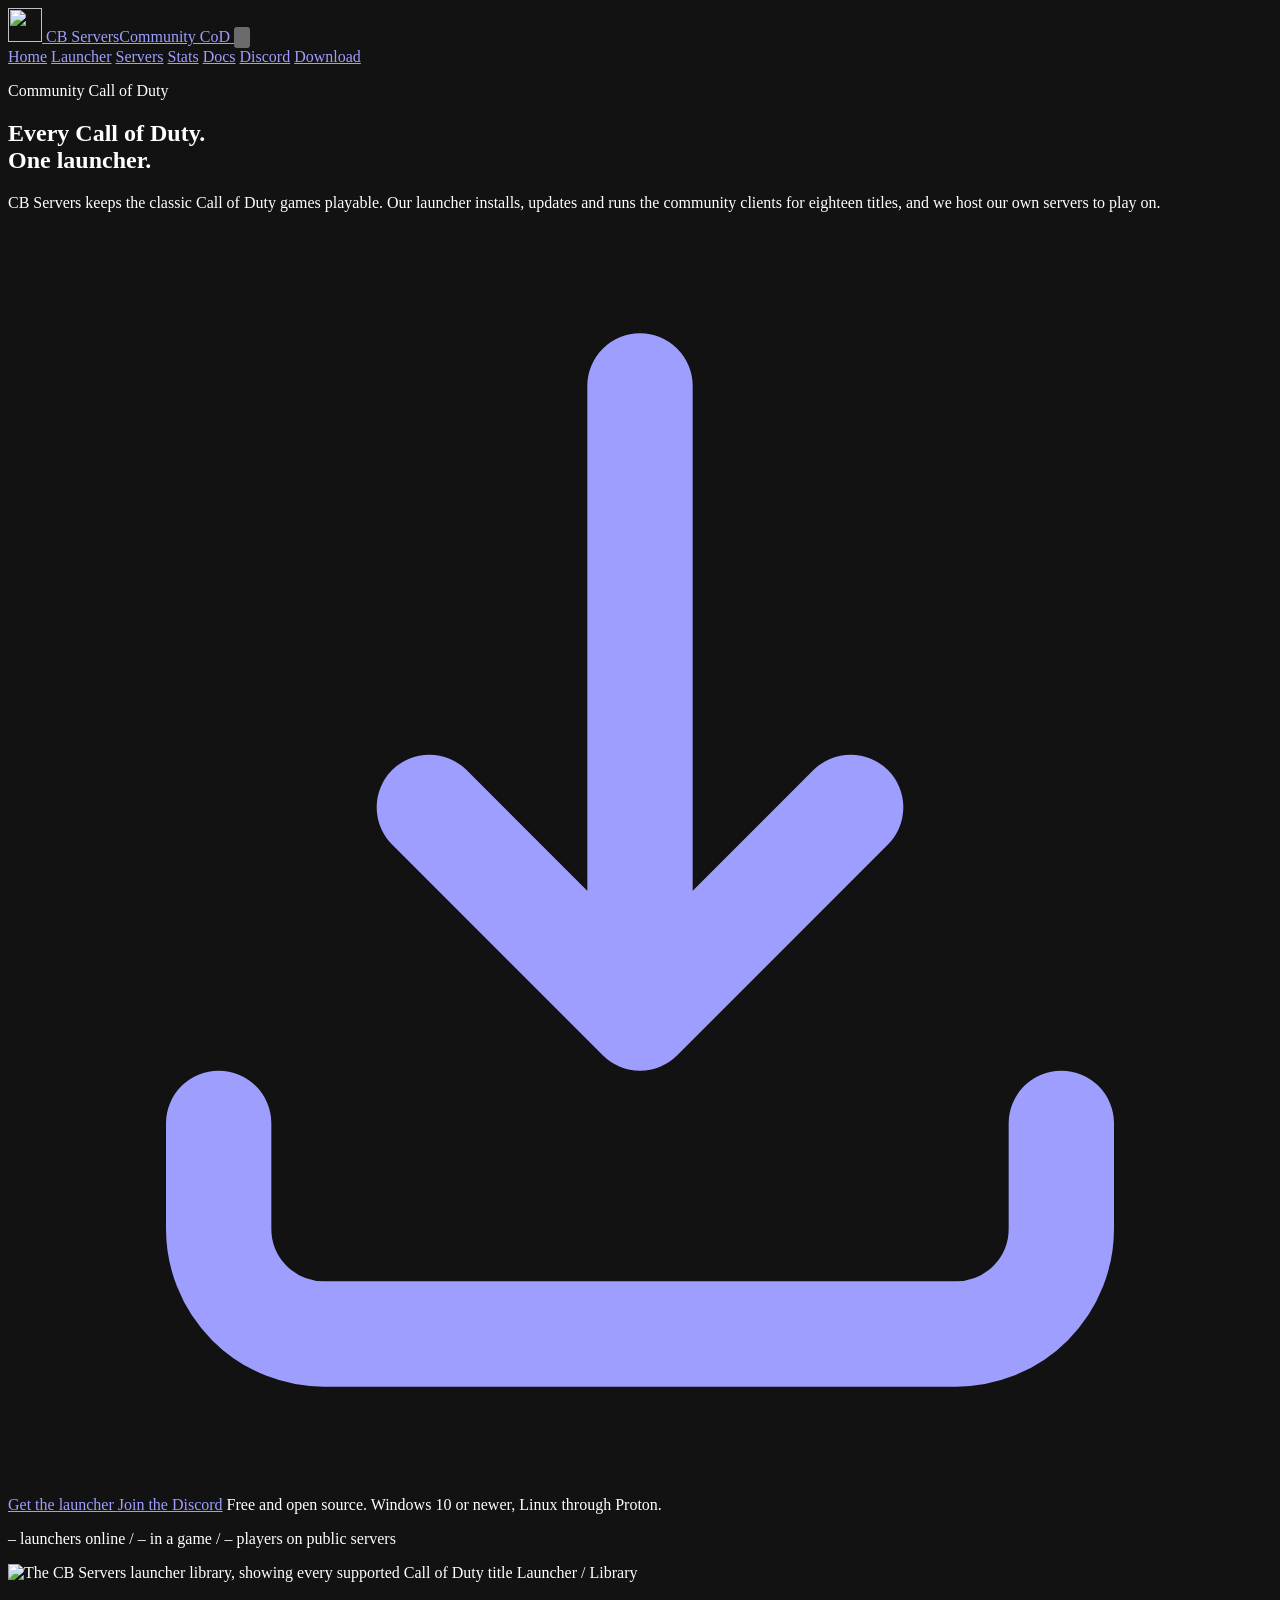
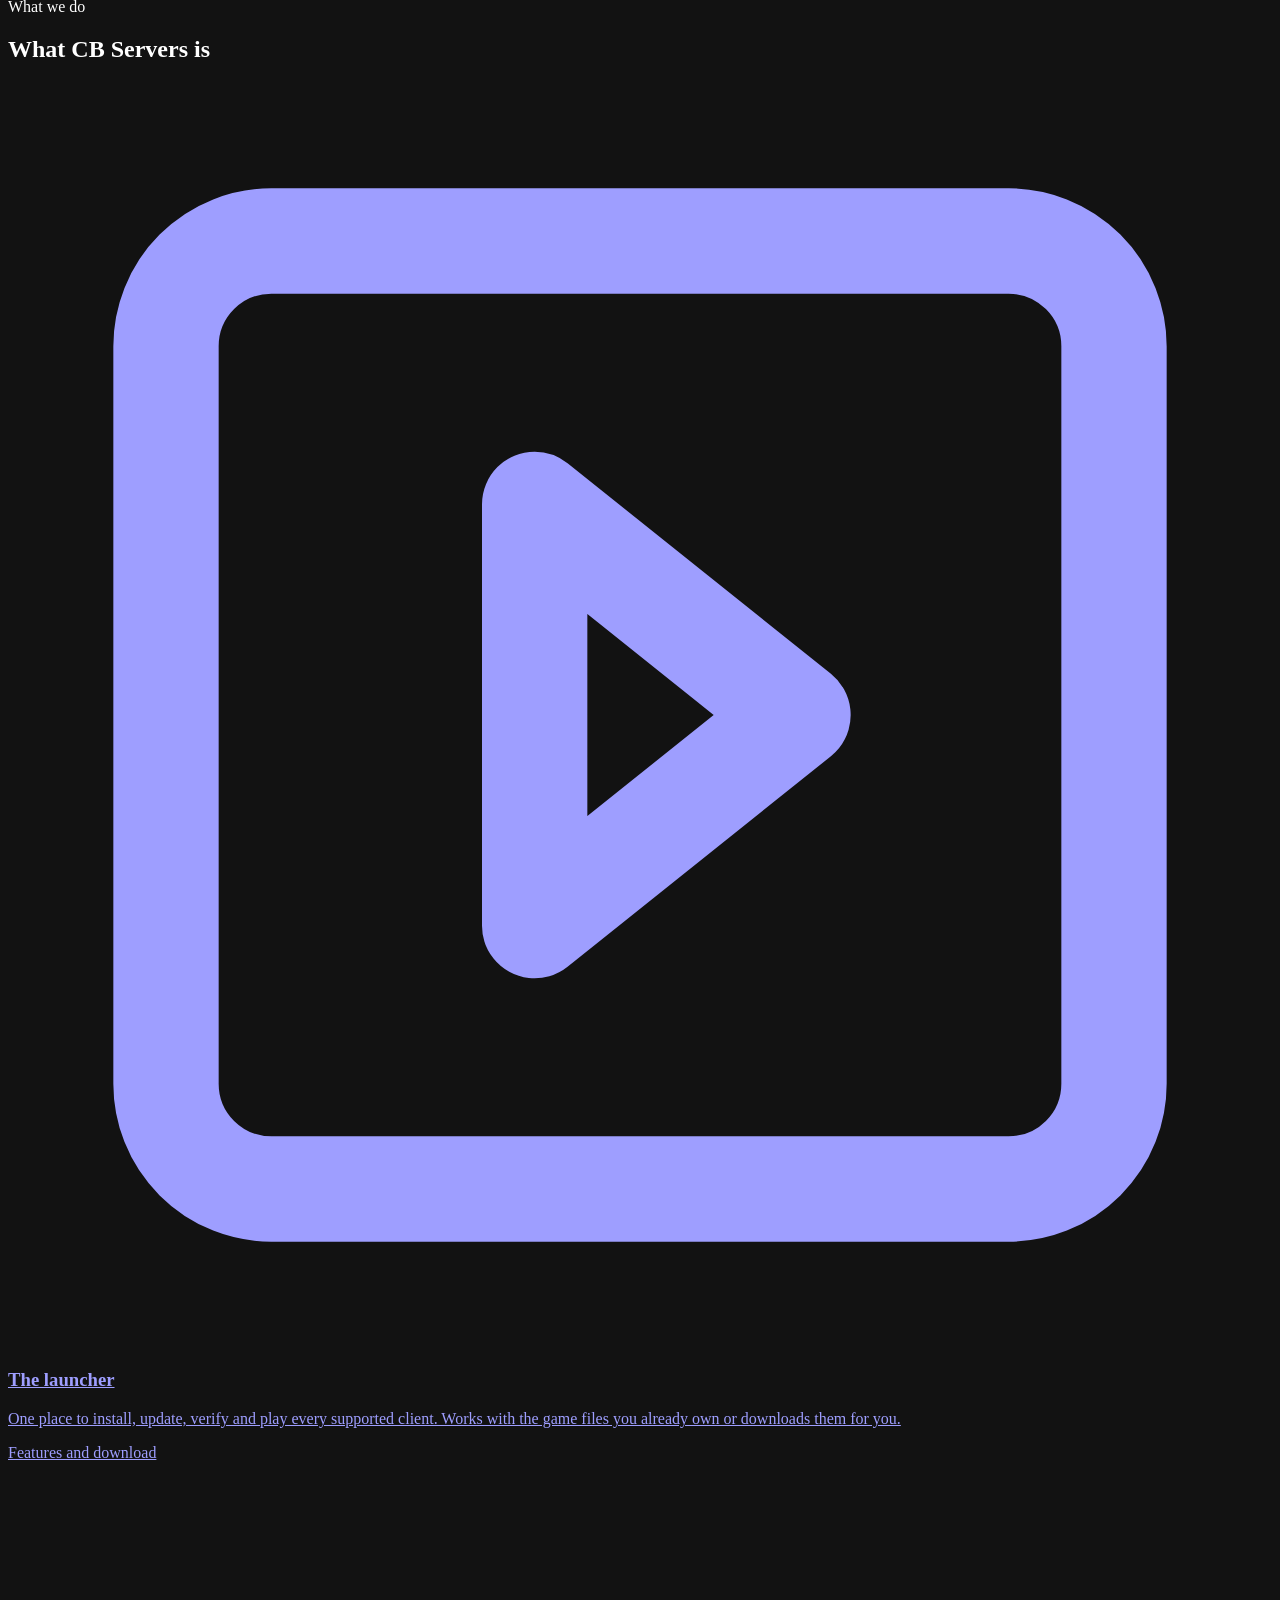
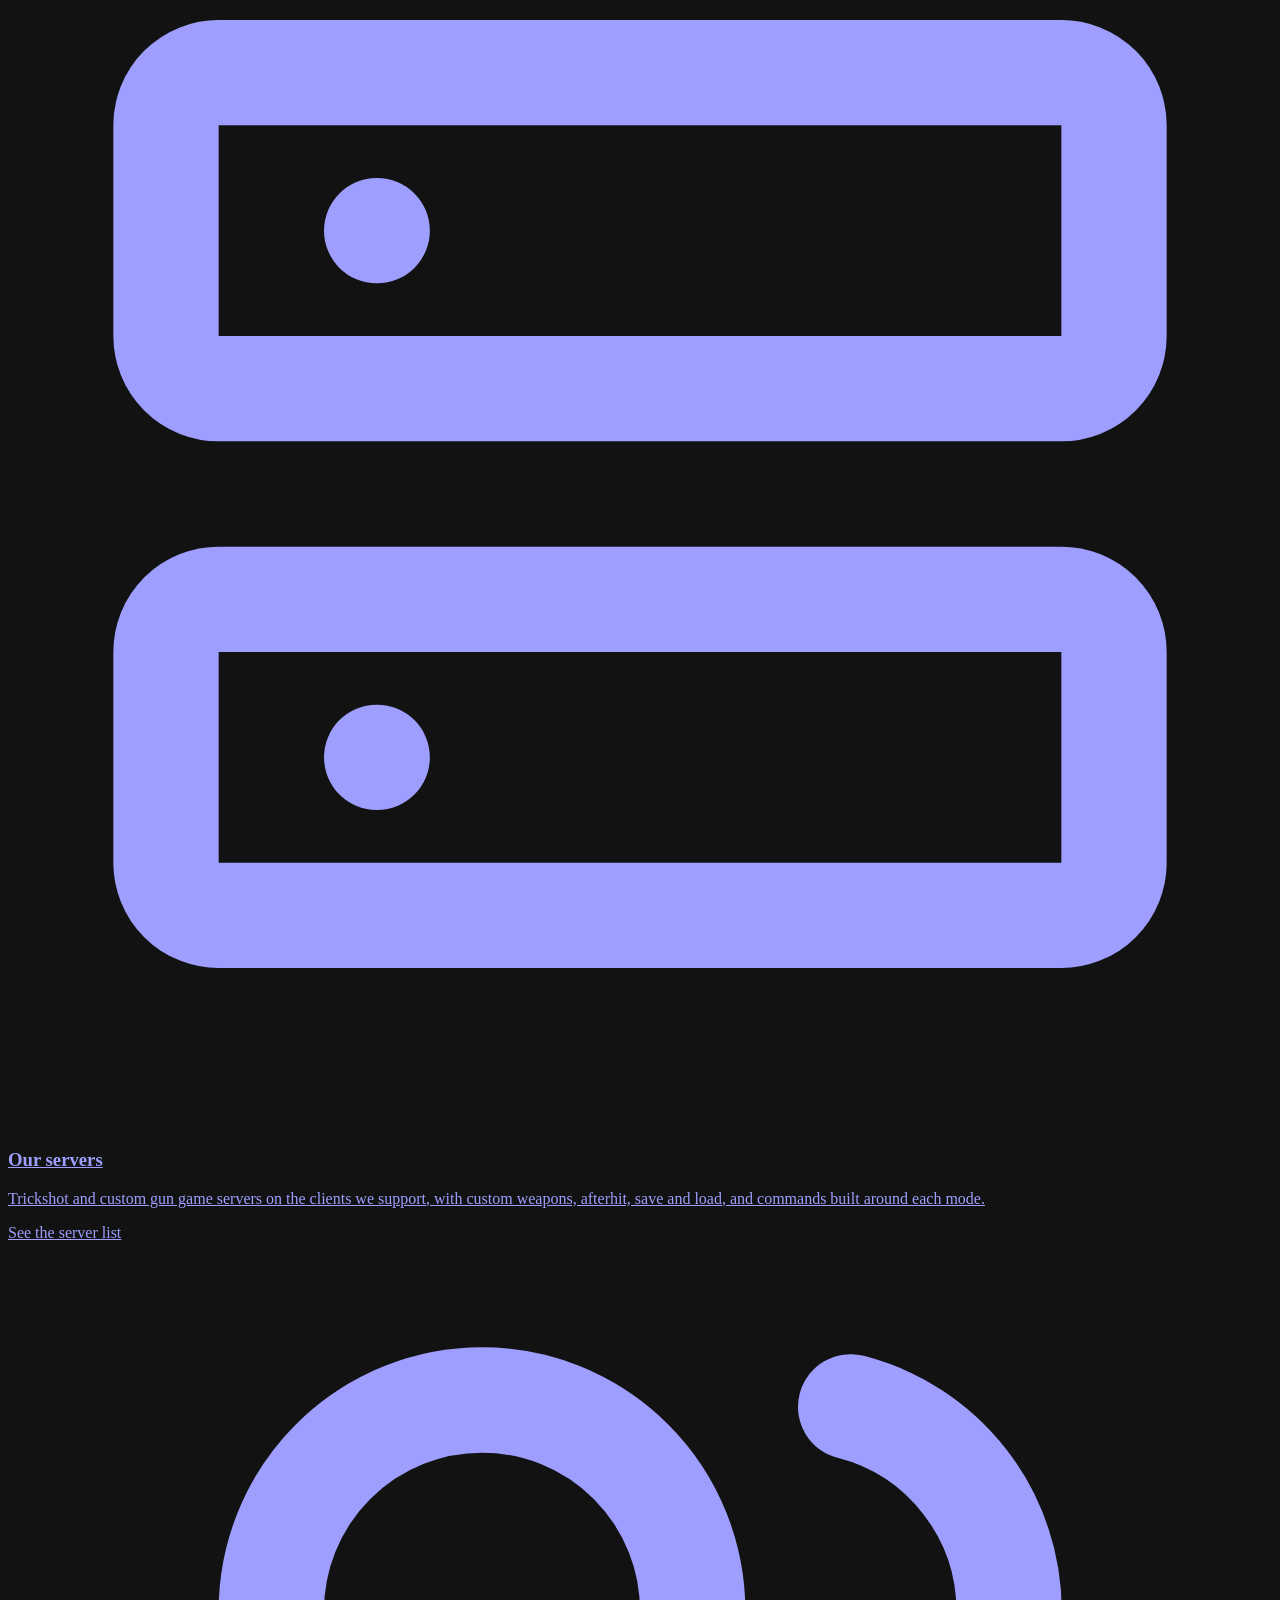
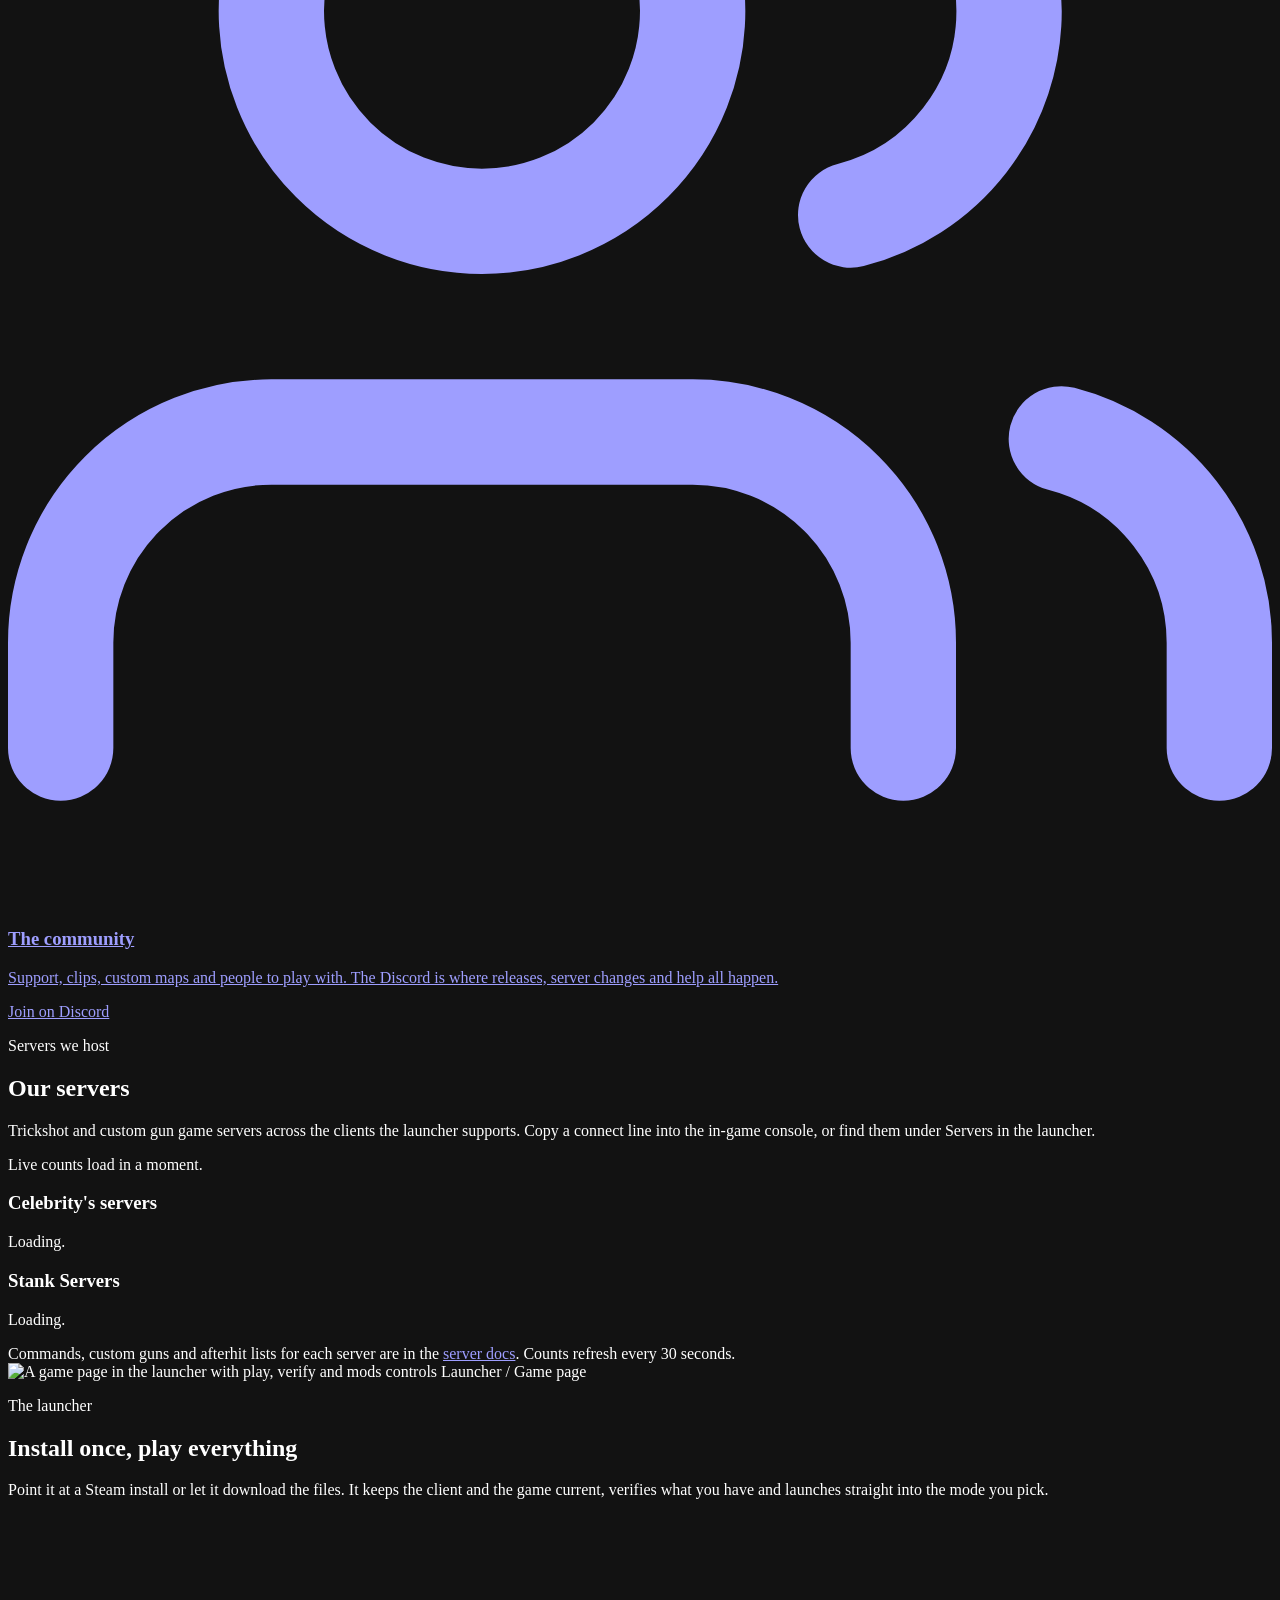
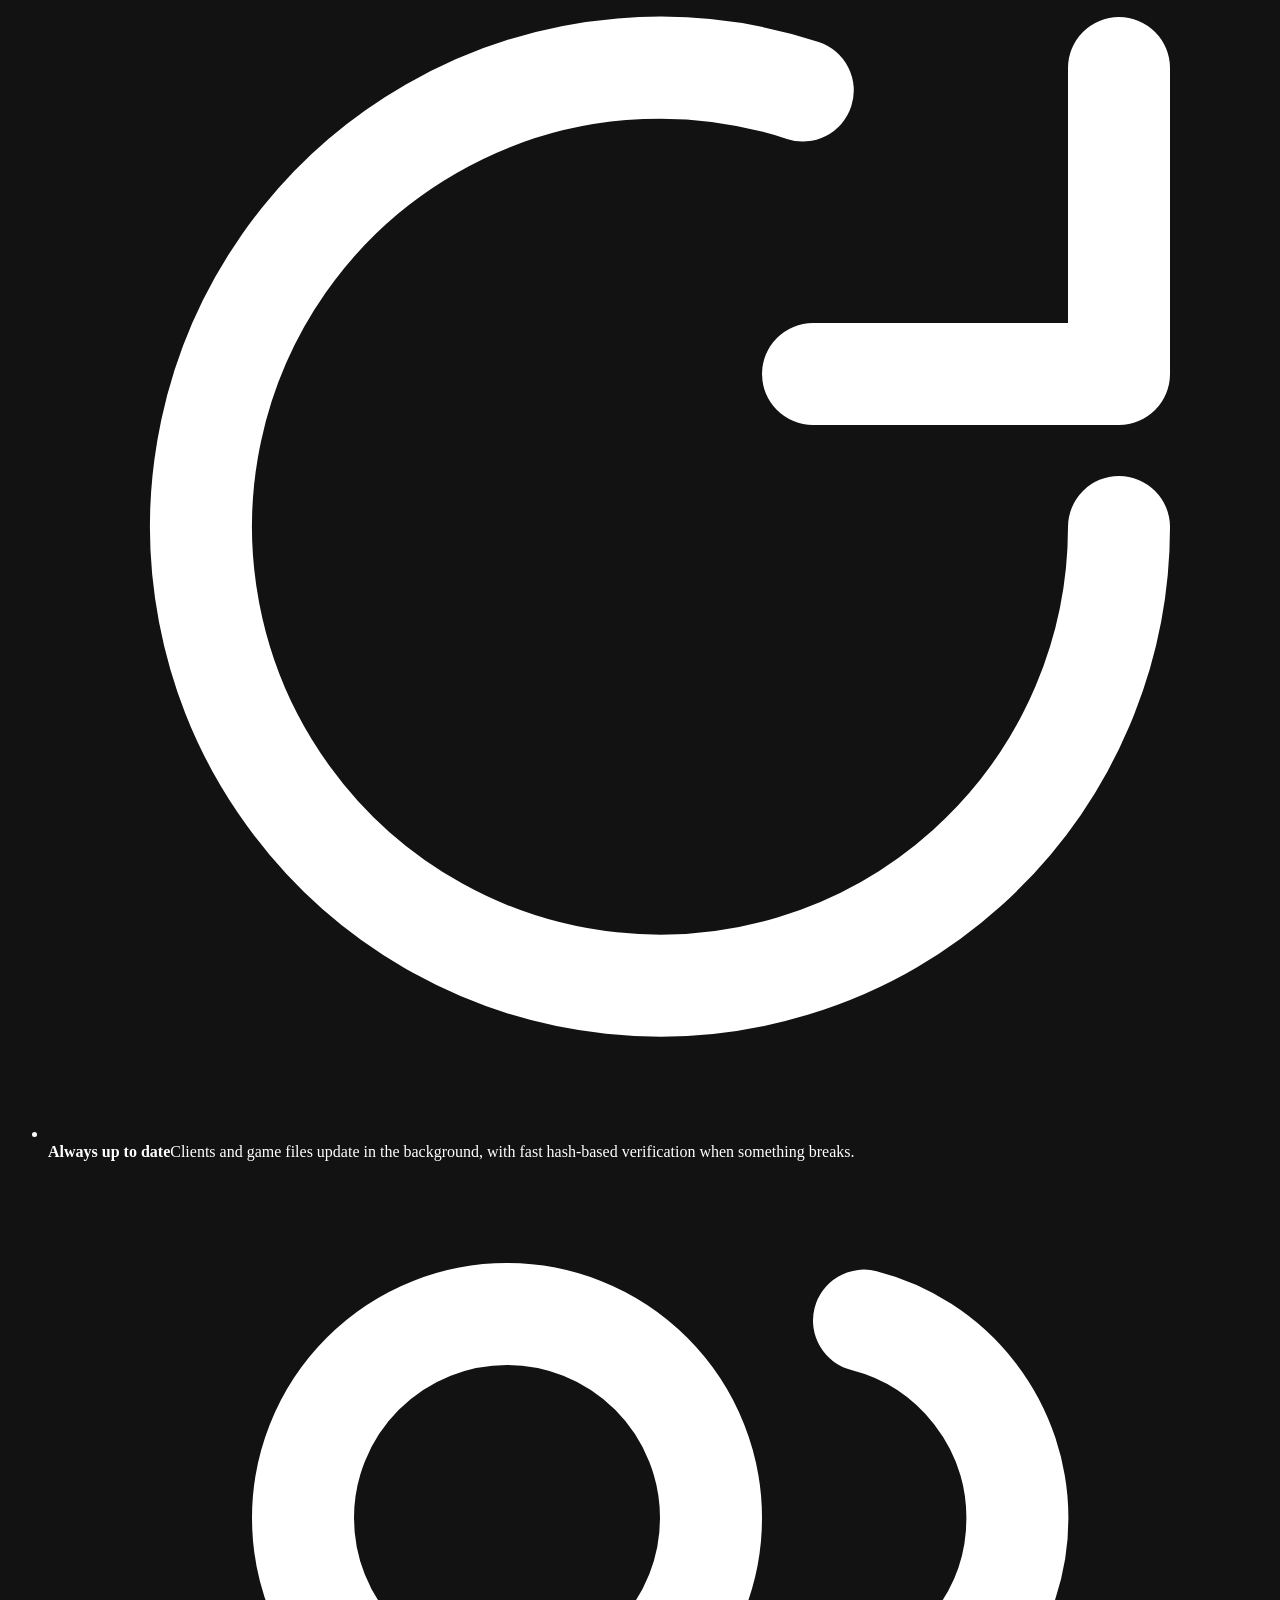
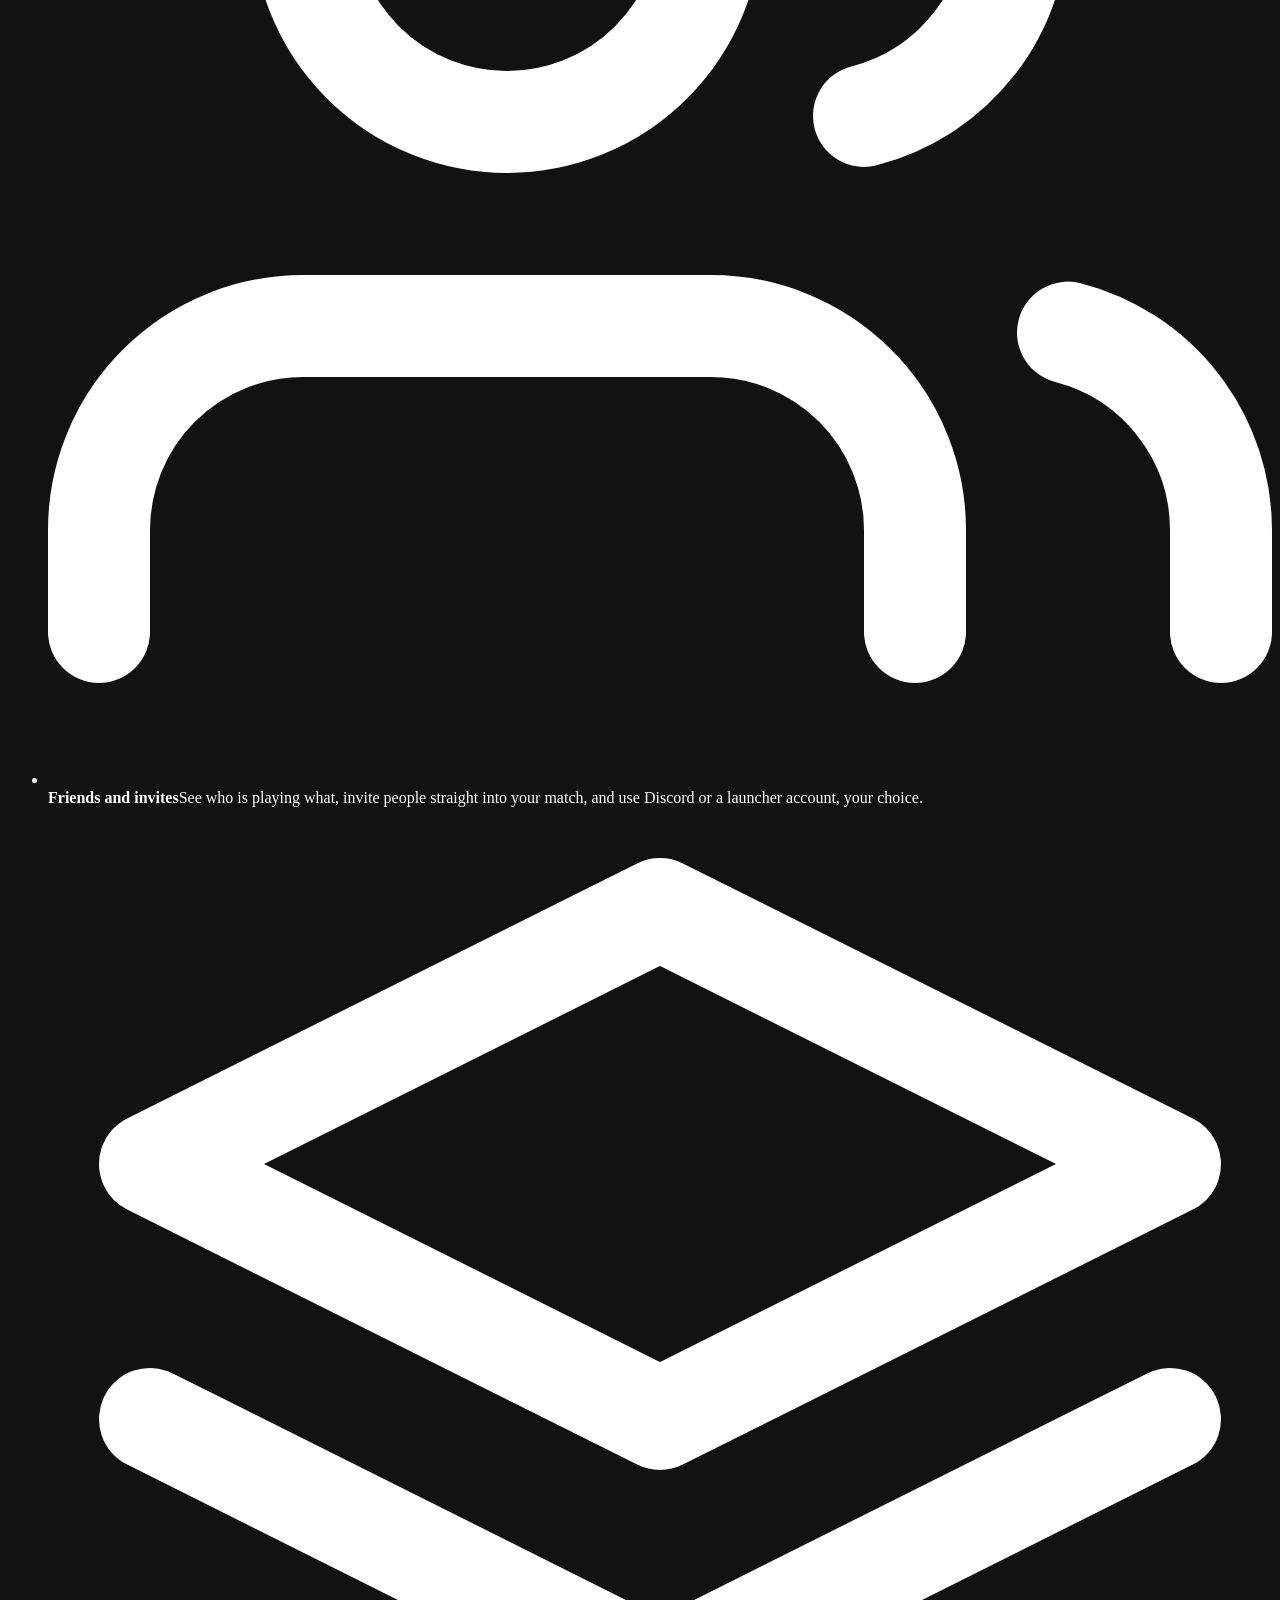
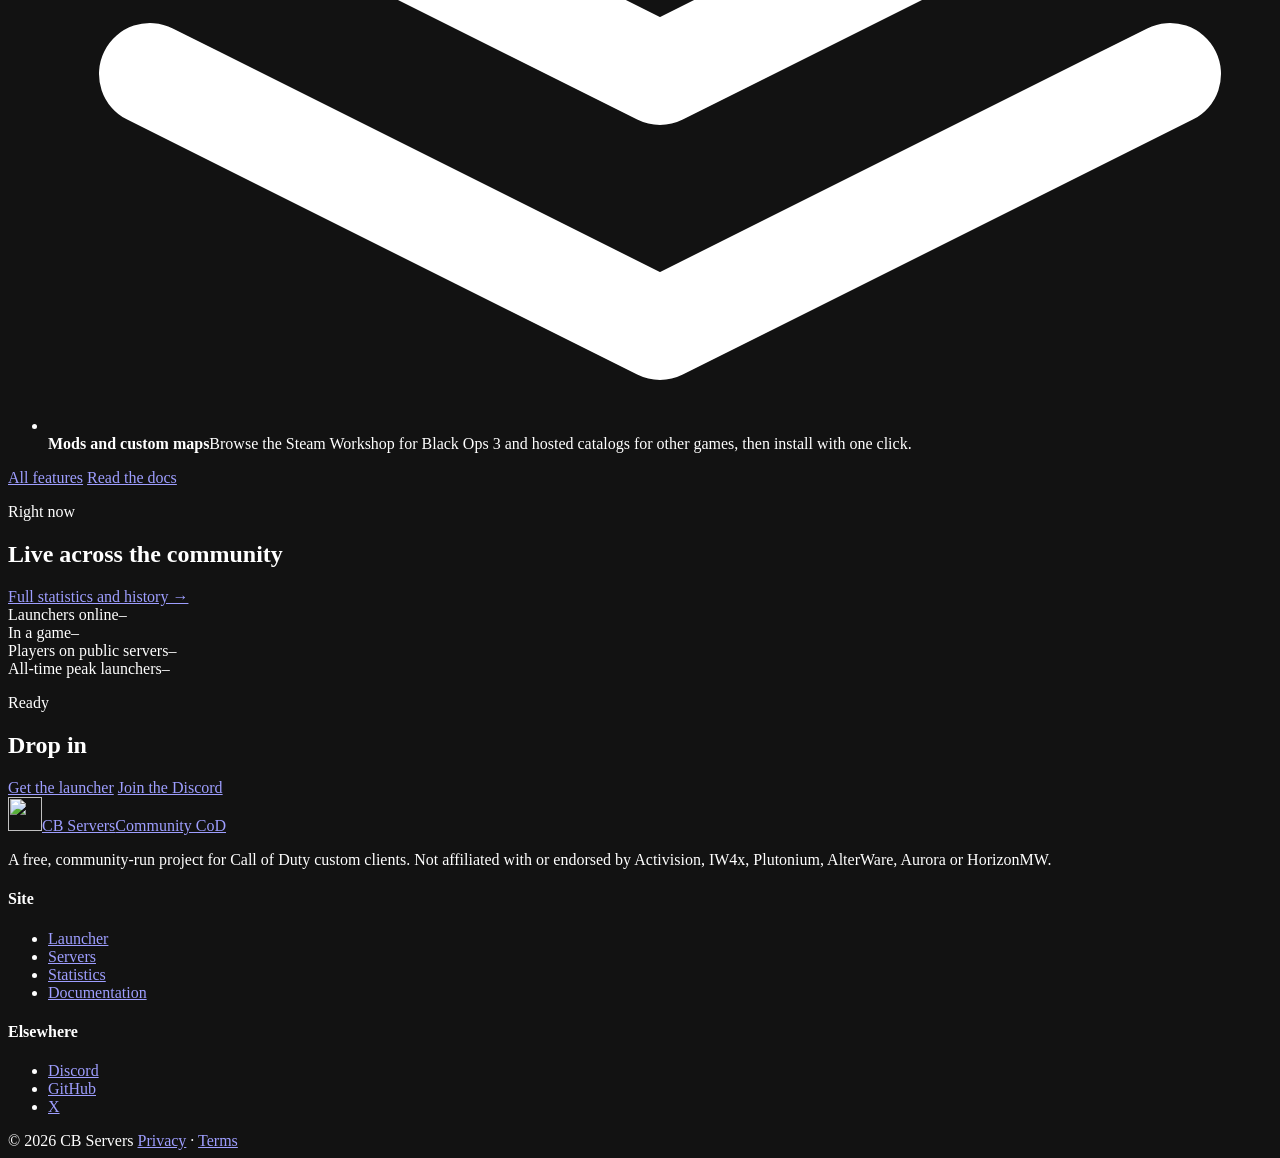
==== site/index.html @ bde8d058 "complete website overhaul" ====
<!doctype html>
<html lang="en">
<head>
<meta charset="utf-8">
<meta name="viewport" content="width=device-width, initial-scale=1">
<title>CB Servers</title>
<meta name="description" content="CB Servers is a community for Call of Duty custom clients: one launcher for every game from CoD 1 to Black Ops 4, plus trickshot servers we host ourselves.">
<meta name="color-scheme" content="dark">
<meta name="theme-color" content="#0a0c0a">
<meta property="og:title" content="CB Servers">
<meta property="og:description" content="Every Call of Duty, one launcher. Plus the trickshot servers we host.">
<meta property="og:image" content="https://cbservers.xyz/assets/img/og.png">
<meta property="og:url" content="https://cbservers.xyz/">
<meta name="twitter:card" content="summary_large_image">
<link rel="icon" href="/favicon.ico" sizes="any">
<link rel="icon" href="/favicon-32x32.png" type="image/png" sizes="32x32">
<link rel="apple-touch-icon" href="/apple-touch-icon.png">
<link rel="preload" href="/assets/fonts/rajdhani-700.woff2" as="font" type="font/woff2" crossorigin>
<link rel="preload" href="/assets/fonts/ibm-plex-mono-400.woff2" as="font" type="font/woff2" crossorigin>
<link rel="stylesheet" href="/assets/site.css">
</head>
<body class="tactical-grid">
<header class="top">
  <div class="wrap">
    <a class="brand" href="/">
      <img src="/assets/img/logo.png" alt="" width="34" height="34">
      <span><span class="brand-title">CB Servers</span><span class="brand-sub">Community CoD</span></span>
    </a>
    <button class="nav-toggle" aria-label="Menu" aria-expanded="false" aria-controls="nav">
      <svg viewBox="0 0 24 24" fill="none" stroke="currentColor" stroke-width="2"><path d="M4 7h16M4 12h16M4 17h16"/></svg>
    </button>
    <nav id="nav">
      <a href="/" aria-current="page">Home</a>
      <a href="/launcher/">Launcher</a>
      <a href="/#servers">Servers</a>
      <a href="/stats/">Stats</a>
      <a href="https://docs.cbservers.xyz/" rel="noopener">Docs</a>
      <a href="/discord" rel="noopener">Discord</a>
      <a class="btn primary small" href="/launcher/#download">Download</a>
    </nav>
  </div>
</header>

<main>
  <section class="hero">
    <div class="wrap">
      <div class="hero-copy">
        <p class="eyebrow">Community Call of Duty</p>
        <h1>Every Call of Duty.<br><span class="accent">One launcher.</span></h1>
        <p class="lead">CB Servers keeps the classic Call of Duty games playable. Our launcher installs, updates and runs the community clients for eighteen titles, and we host our own servers to play on.</p>
        <div class="hero-actions">
          <a class="btn primary" href="/launcher/#download">
            <svg viewBox="0 0 24 24" fill="none" stroke="currentColor" stroke-width="2" stroke-linecap="round" stroke-linejoin="round"><path d="M12 3v12m0 0 4-4m-4 4-4-4M4 17v2a2 2 0 0 0 2 2h12a2 2 0 0 0 2-2v-2"/></svg>
            Get the launcher
          </a>
          <a class="btn" href="/discord" rel="noopener">Join the Discord</a>
          <span class="btn-note">Free and open source. Windows 10 or newer, Linux through Proton.</span>
        </div>
        <p class="live-line" id="live-line" aria-live="polite">
          <span class="dot" aria-hidden="true"></span>
          <span><span class="num" id="live-online">–</span> launchers online</span>
          <span class="sep">/</span>
          <span><span class="num" id="live-ingame">–</span> in a game</span>
          <span class="sep">/</span>
          <span><span class="num" id="live-players">–</span> players on public servers</span>
        </p>
      </div>
      <div class="frame">
        <img src="/assets/img/screens/library.webp" alt="The CB Servers launcher library, showing every supported Call of Duty title" width="1280" height="800" fetchpriority="high">
        <span class="c3"></span><span class="c4"></span>
        <span class="tag">Launcher / Library</span>
      </div>
    </div>
  </section>

  <section id="about">
    <div class="wrap">
      <div class="section-head">
        <div>
          <p class="eyebrow">What we do</p>
          <h2>What CB Servers is</h2>
        </div>
      </div>
      <div class="grid cols-3">
        <a class="card chamfer" href="/launcher/">
          <span class="icon"><svg viewBox="0 0 24 24" fill="none" stroke="currentColor" stroke-width="2" stroke-linecap="round" stroke-linejoin="round"><path d="M5 3h14a2 2 0 0 1 2 2v14a2 2 0 0 1-2 2H5a2 2 0 0 1-2-2V5a2 2 0 0 1 2-2z"/><path d="m10 8 5 4-5 4z"/></svg></span>
          <h3>The launcher</h3>
          <p>One place to install, update, verify and play every supported client. Works with the game files you already own or downloads them for you.</p>
          <span class="more">Features and download</span>
        </a>
        <a class="card chamfer" href="#servers">
          <span class="icon"><svg viewBox="0 0 24 24" fill="none" stroke="currentColor" stroke-width="2" stroke-linecap="round" stroke-linejoin="round"><rect x="3" y="4" width="18" height="6" rx="1"/><rect x="3" y="14" width="18" height="6" rx="1"/><path d="M7 7h.01M7 17h.01"/></svg></span>
          <h3>Our servers</h3>
          <p>Trickshot and custom gun game servers on the clients we support, with custom weapons, afterhit, save and load, and commands built around each mode.</p>
          <span class="more">See the server list</span>
        </a>
        <a class="card chamfer" href="/discord" rel="noopener">
          <span class="icon"><svg viewBox="0 0 24 24" fill="none" stroke="currentColor" stroke-width="2" stroke-linecap="round" stroke-linejoin="round"><path d="M17 21v-2a4 4 0 0 0-4-4H5a4 4 0 0 0-4 4v2"/><circle cx="9" cy="7" r="4"/><path d="M23 21v-2a4 4 0 0 0-3-3.87M16 3.13a4 4 0 0 1 0 7.75"/></svg></span>
          <h3>The community</h3>
          <p>Support, clips, custom maps and people to play with. The Discord is where releases, server changes and help all happen.</p>
          <span class="more">Join on Discord</span>
        </a>
      </div>
    </div>
  </section>

  <section id="servers">
    <div class="wrap">
      <div class="section-head">
        <div>
          <p class="eyebrow">Servers we host</p>
          <h2>Our servers</h2>
          <p>Trickshot and custom gun game servers across the clients the launcher supports. Copy a connect line into the in-game console, or find them under Servers in the launcher.</p>
        </div>
        <span class="aside" id="servers-updated">Live counts load in a moment.</span>
      </div>
      <div class="server-groups">
        <div class="server-group" data-source="https://servers.brad.stream/api/status" data-features="Save/Load &amp; OOM">
          <h3 class="server-group-title">Celebrity's servers</h3>
          <div class="servers" data-list><p class="servers-empty">Loading.</p></div>
        </div>
        <div class="server-group" data-source="https://stank.brad.stream/api/status" data-host="us.cbservers.xyz" data-features="Random weapons &amp; events">
          <h3 class="server-group-title">Stank Servers</h3>
          <div class="servers" data-list><p class="servers-empty">Loading.</p></div>
        </div>
      </div>
      <div class="servers-foot">
        <span>Commands, custom guns and afterhit lists for each server are in the <a href="https://docs.cbservers.xyz/servers" rel="noopener">server docs</a>.</span>
        <span>Counts refresh every 30 seconds.</span>
      </div>
    </div>
  </section>

  <section id="launcher">
    <div class="wrap split">
      <div class="frame">
        <img src="/assets/img/screens/game.webp" alt="A game page in the launcher with play, verify and mods controls" width="1280" height="800" loading="lazy">
        <span class="c3"></span><span class="c4"></span>
        <span class="tag">Launcher / Game page</span>
      </div>
      <div>
        <p class="eyebrow">The launcher</p>
        <h2>Install once, play everything</h2>
        <p class="lead">Point it at a Steam install or let it download the files. It keeps the client and the game current, verifies what you have and launches straight into the mode you pick.</p>
        <ul class="feature-list">
          <li><span class="icon"><svg viewBox="0 0 24 24" fill="none" stroke="currentColor" stroke-width="2" stroke-linecap="round" stroke-linejoin="round"><path d="M21 12a9 9 0 1 1-6.2-8.56"/><path d="M21 3v6h-6"/></svg></span><div><strong>Always up to date</strong><span>Clients and game files update in the background, with fast hash-based verification when something breaks.</span></div></li>
          <li><span class="icon"><svg viewBox="0 0 24 24" fill="none" stroke="currentColor" stroke-width="2" stroke-linecap="round" stroke-linejoin="round"><path d="M17 21v-2a4 4 0 0 0-4-4H5a4 4 0 0 0-4 4v2"/><circle cx="9" cy="7" r="4"/><path d="M23 21v-2a4 4 0 0 0-3-3.87M16 3.13a4 4 0 0 1 0 7.75"/></svg></span><div><strong>Friends and invites</strong><span>See who is playing what, invite people straight into your match, and use Discord or a launcher account, your choice.</span></div></li>
          <li><span class="icon"><svg viewBox="0 0 24 24" fill="none" stroke="currentColor" stroke-width="2" stroke-linecap="round" stroke-linejoin="round"><path d="M12 2 2 7l10 5 10-5-10-5z"/><path d="m2 17 10 5 10-5M2 12l10 5 10-5"/></svg></span><div><strong>Mods and custom maps</strong><span>Browse the Steam Workshop for Black Ops 3 and hosted catalogs for other games, then install with one click.</span></div></li>
        </ul>
        <div class="hero-actions">
          <a class="btn primary" href="/launcher/">All features</a>
          <a class="btn" href="https://docs.cbservers.xyz/launcher" rel="noopener">Read the docs</a>
        </div>
      </div>
    </div>
  </section>

  <section id="numbers">
    <div class="wrap">
      <div class="section-head">
        <div>
          <p class="eyebrow">Right now</p>
          <h2>Live across the community</h2>
        </div>
        <a class="aside" href="/stats/">Full statistics and history &rarr;</a>
      </div>
      <div class="stat-strip">
        <div class="stat"><span class="label">Launchers online</span><span class="value accent" id="s-online">–</span><span class="note" id="s-online-note"></span></div>
        <div class="stat"><span class="label">In a game</span><span class="value" id="s-ingame">–</span><span class="note" id="s-ingame-note"></span></div>
        <div class="stat"><span class="label">Players on public servers</span><span class="value" id="s-players">–</span><span class="note" id="s-players-note"></span></div>
        <div class="stat"><span class="label">All-time peak launchers</span><span class="value" id="s-peak">–</span><span class="note" id="s-peak-note"></span></div>
      </div>
    </div>
  </section>

  <section class="cta-band">
    <div class="wrap">
      <p class="eyebrow">Ready</p>
      <h2>Drop in</h2>
      <div class="hero-actions">
        <a class="btn primary" href="/launcher/#download">Get the launcher</a>
        <a class="btn" href="/discord" rel="noopener">Join the Discord</a>
      </div>
    </div>
  </section>
</main>

<footer>
  <div class="wrap">
    <div>
      <a class="brand" href="/"><img src="/assets/img/logo.png" alt="" width="34" height="34"><span><span class="brand-title">CB Servers</span><span class="brand-sub">Community CoD</span></span></a>
      <p>A free, community-run project for Call of Duty custom clients. Not affiliated with or endorsed by Activision, IW4x, Plutonium, AlterWare, Aurora or HorizonMW.</p>
    </div>
    <div>
      <h4>Site</h4>
      <ul>
        <li><a href="/launcher/">Launcher</a></li>
        <li><a href="/#servers">Servers</a></li>
        <li><a href="/stats/">Statistics</a></li>
        <li><a href="https://docs.cbservers.xyz/" rel="noopener">Documentation</a></li>
      </ul>
    </div>
    <div>
      <h4>Elsewhere</h4>
      <ul>
        <li><a href="/discord" rel="noopener">Discord</a></li>
        <li><a href="https://github.com/CBServers" rel="noopener">GitHub</a></li>
        <li><a href="/x" rel="noopener">X</a></li>
      </ul>
    </div>
  </div>
  <div class="wrap foot-bottom">
    <span>&copy; <span id="year">2026</span> CB Servers</span>
    <span><a href="/privacy/">Privacy</a> &middot; <a href="/terms/">Terms</a></span>
  </div>
</footer>

<script src="/assets/site.js" defer></script>
</body>
</html>
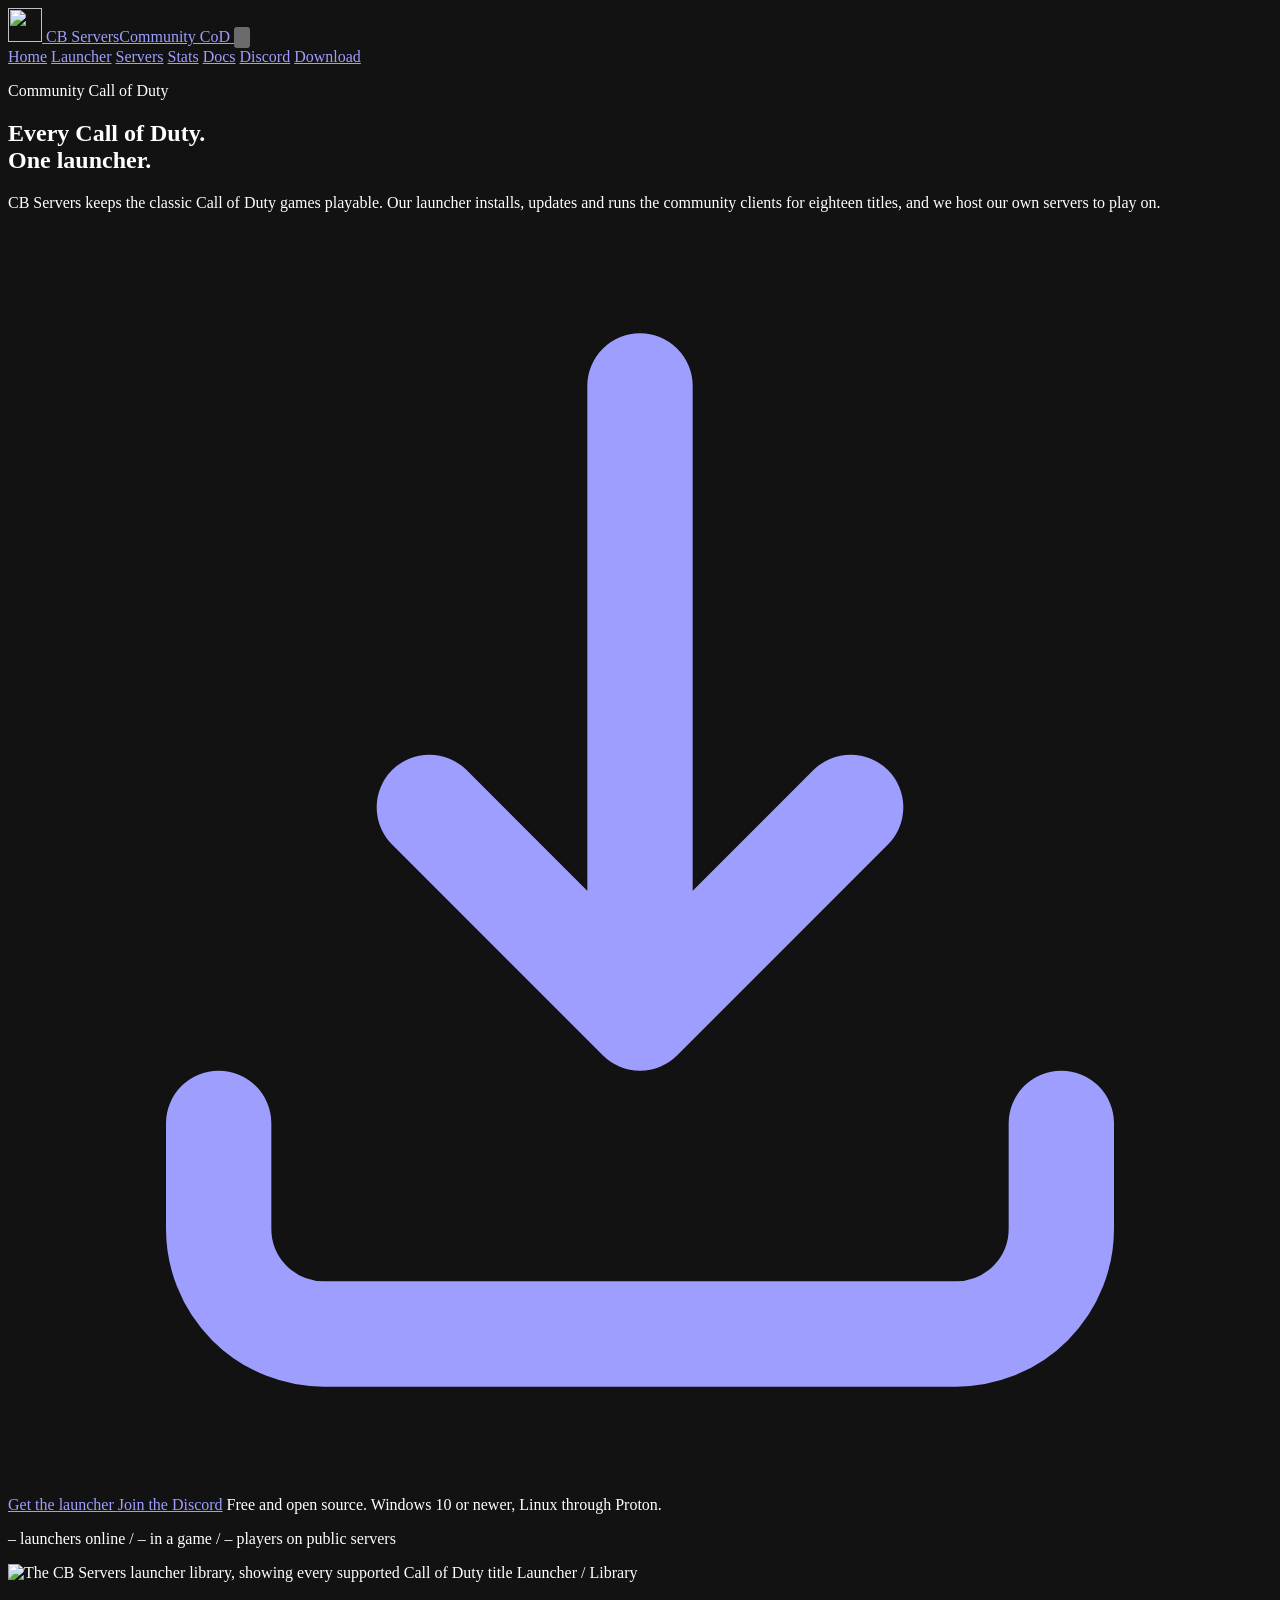
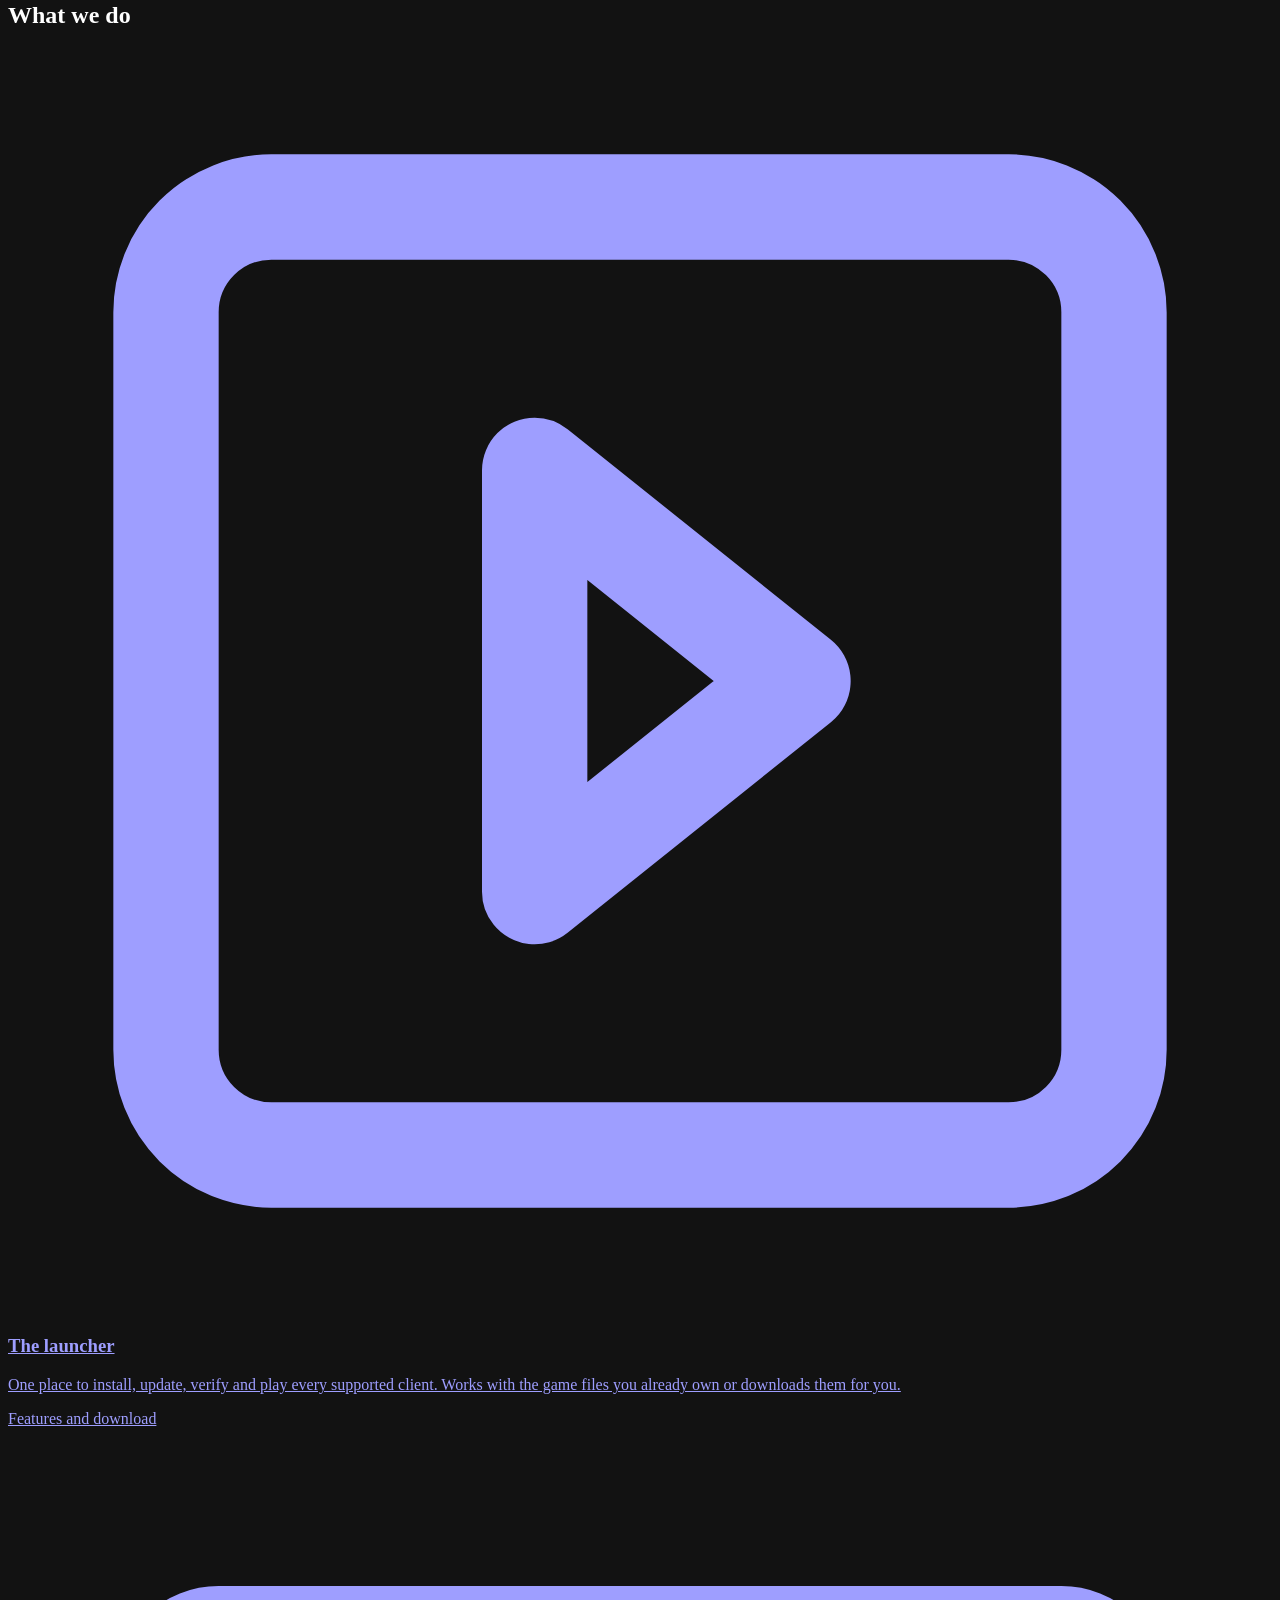
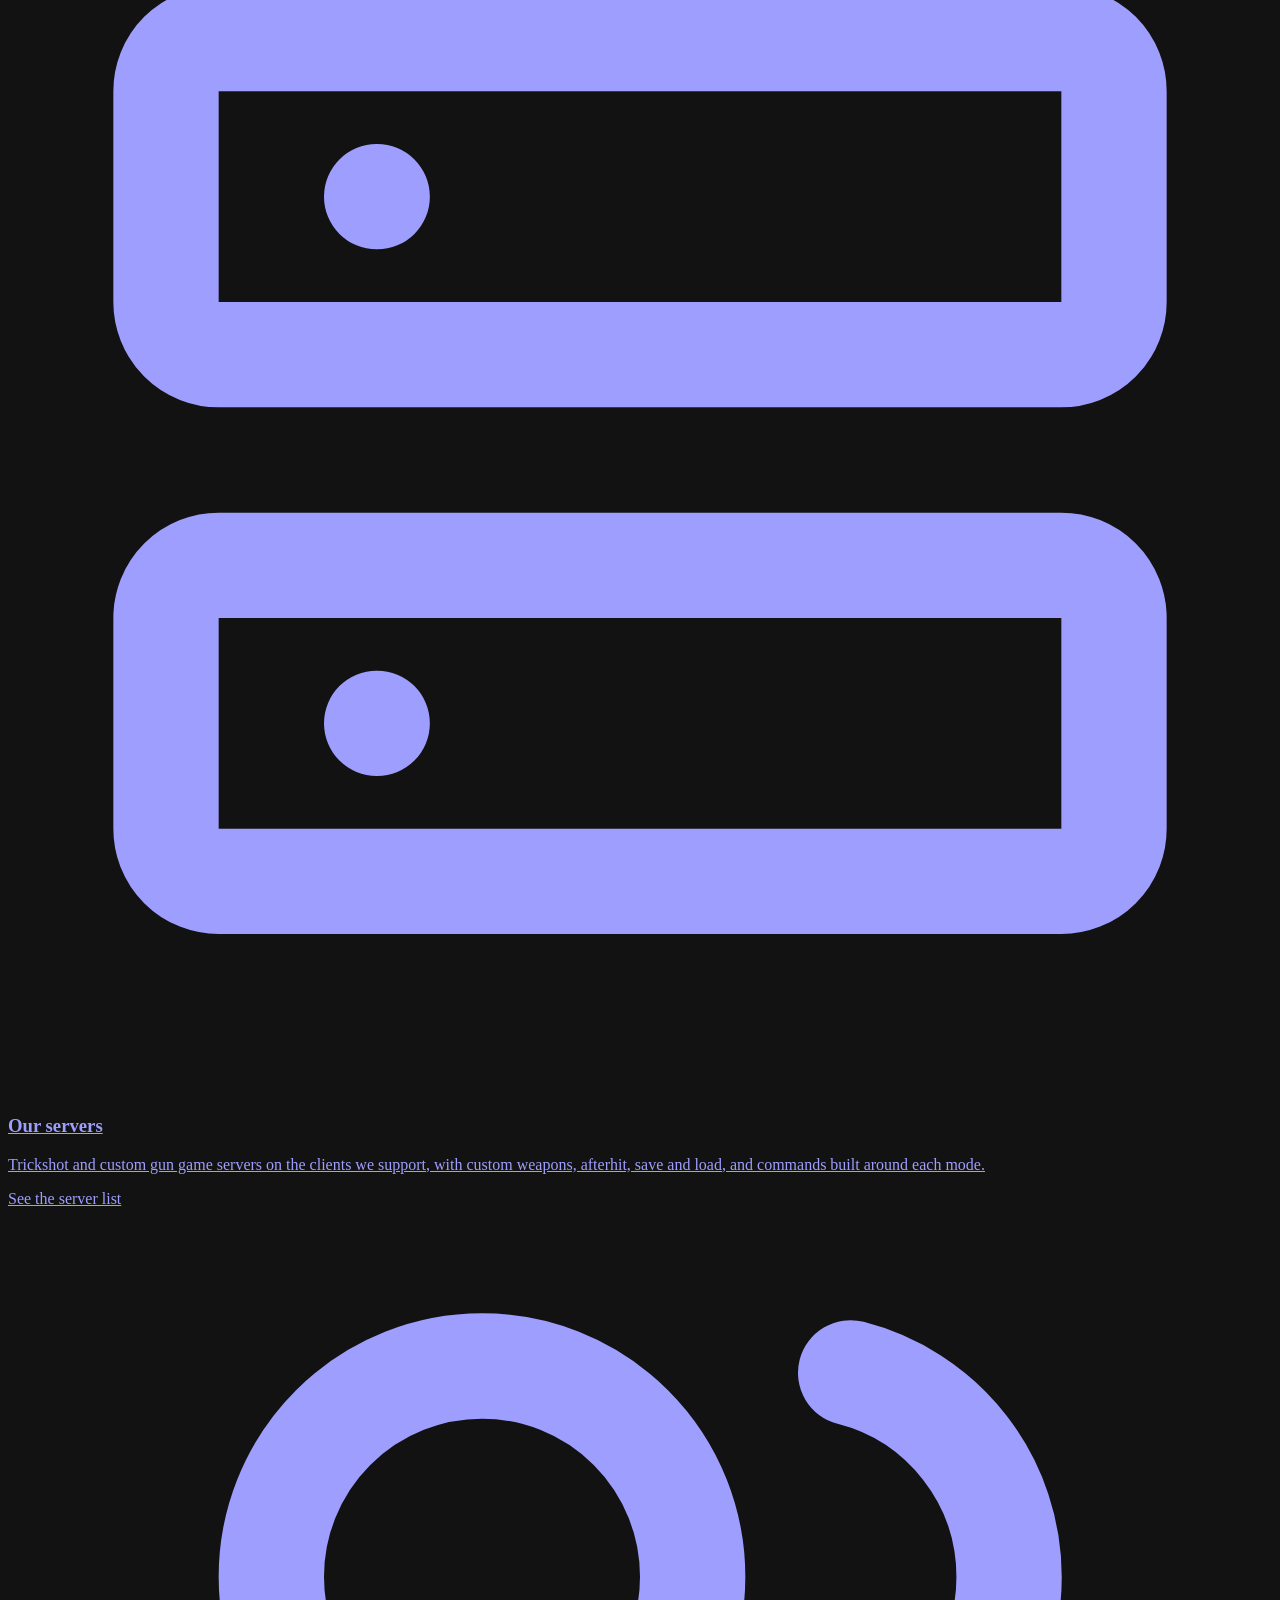
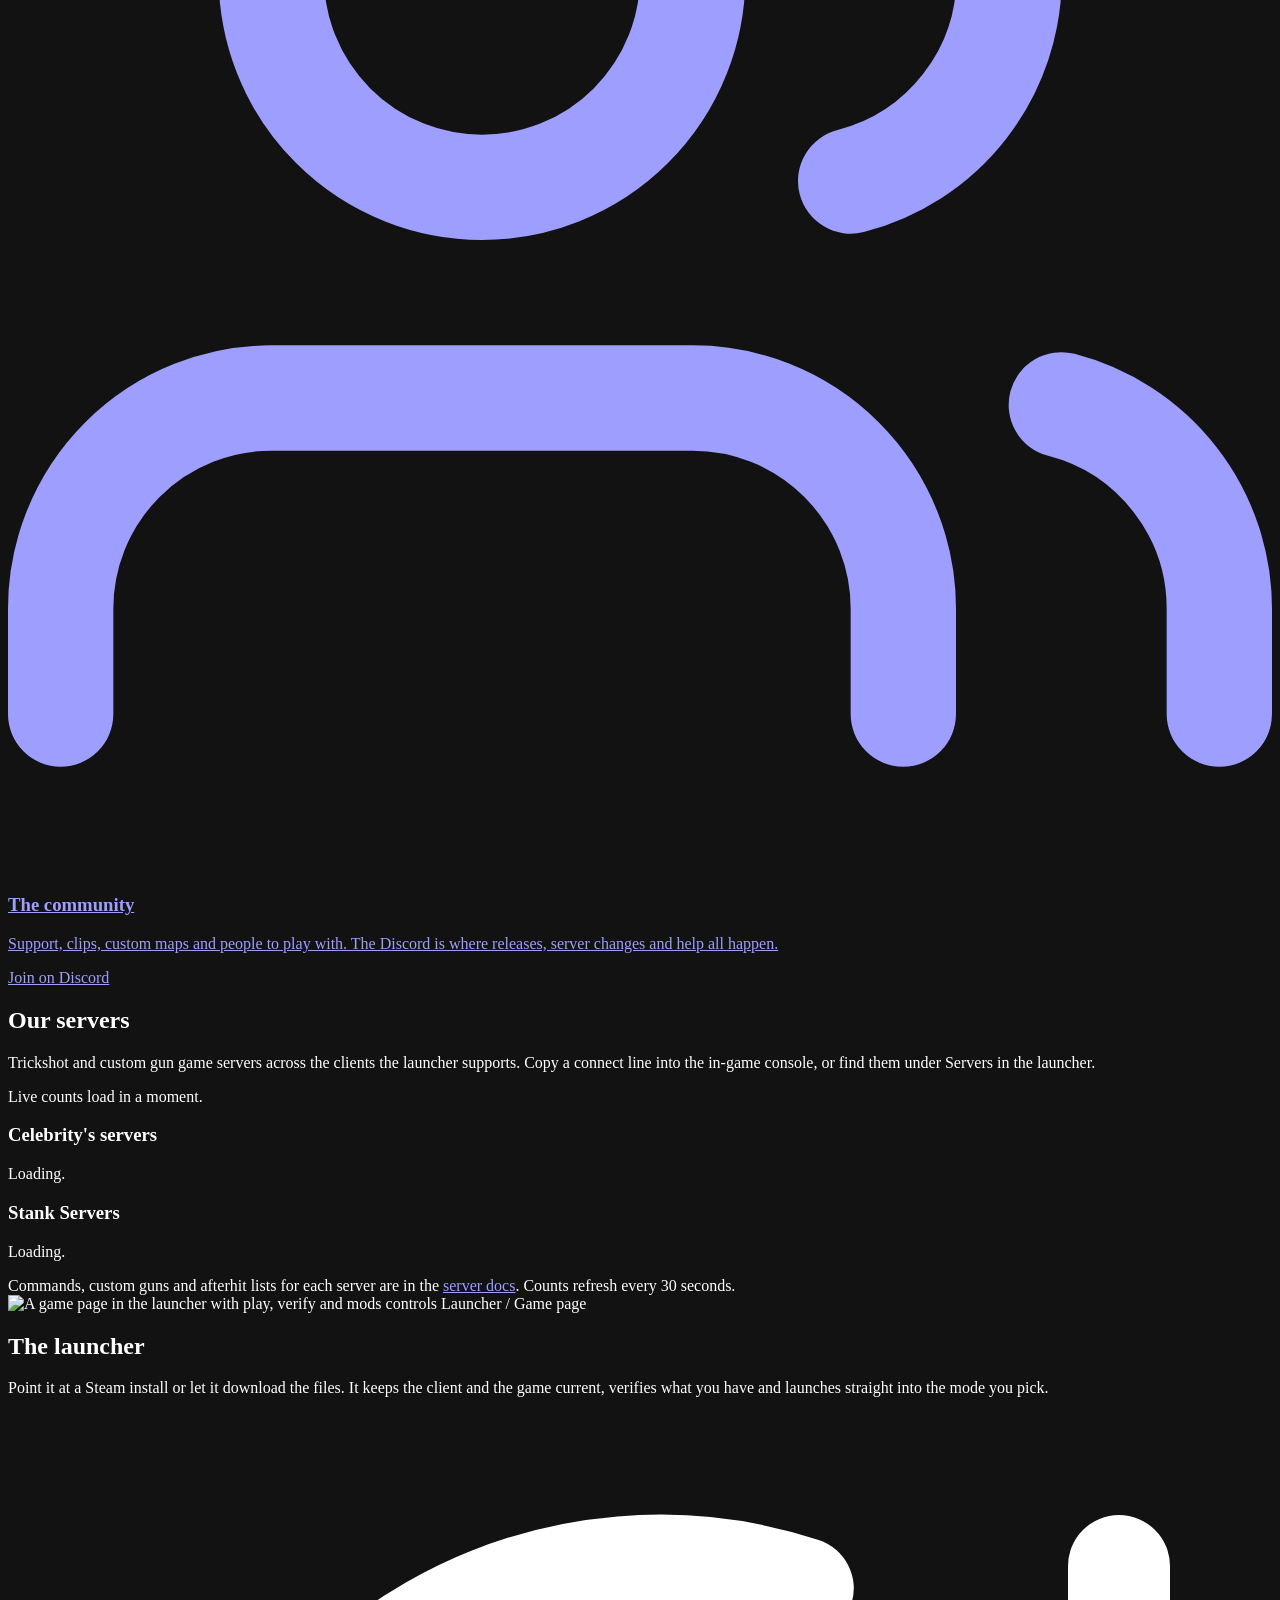
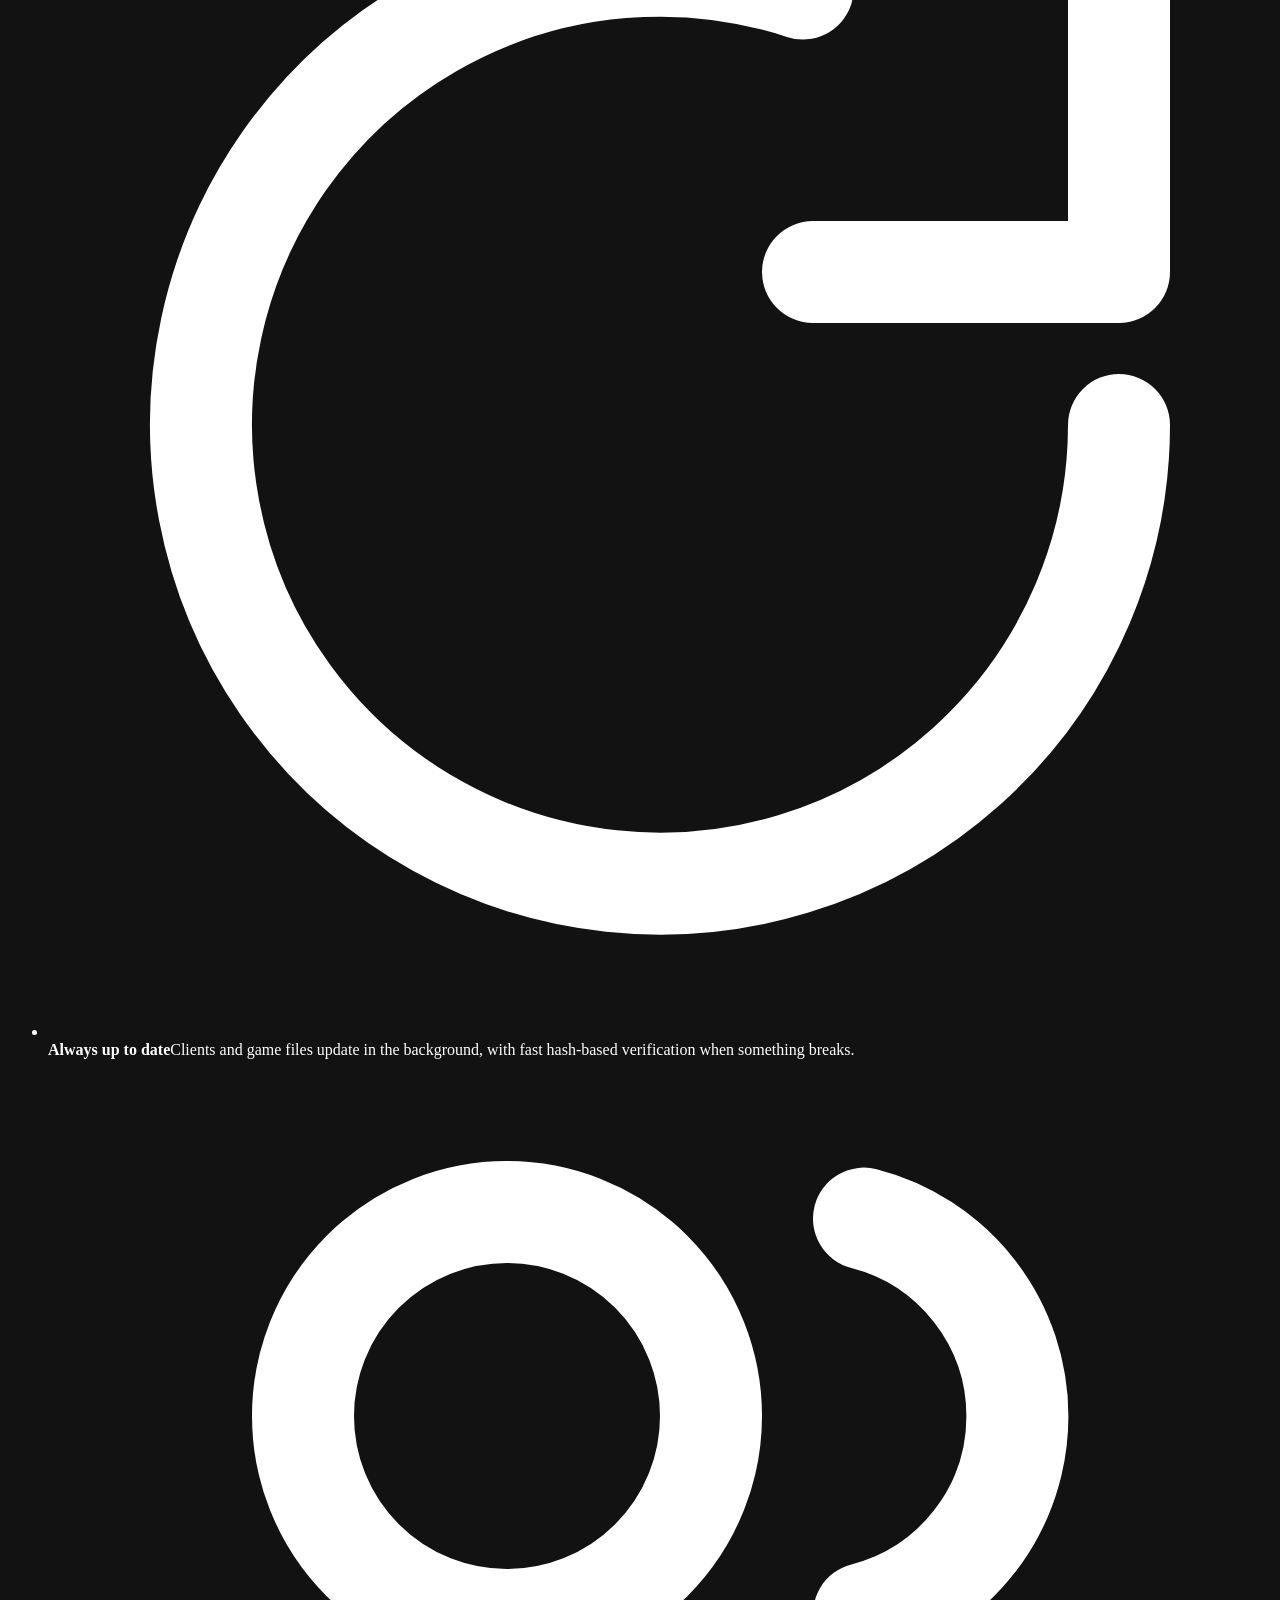
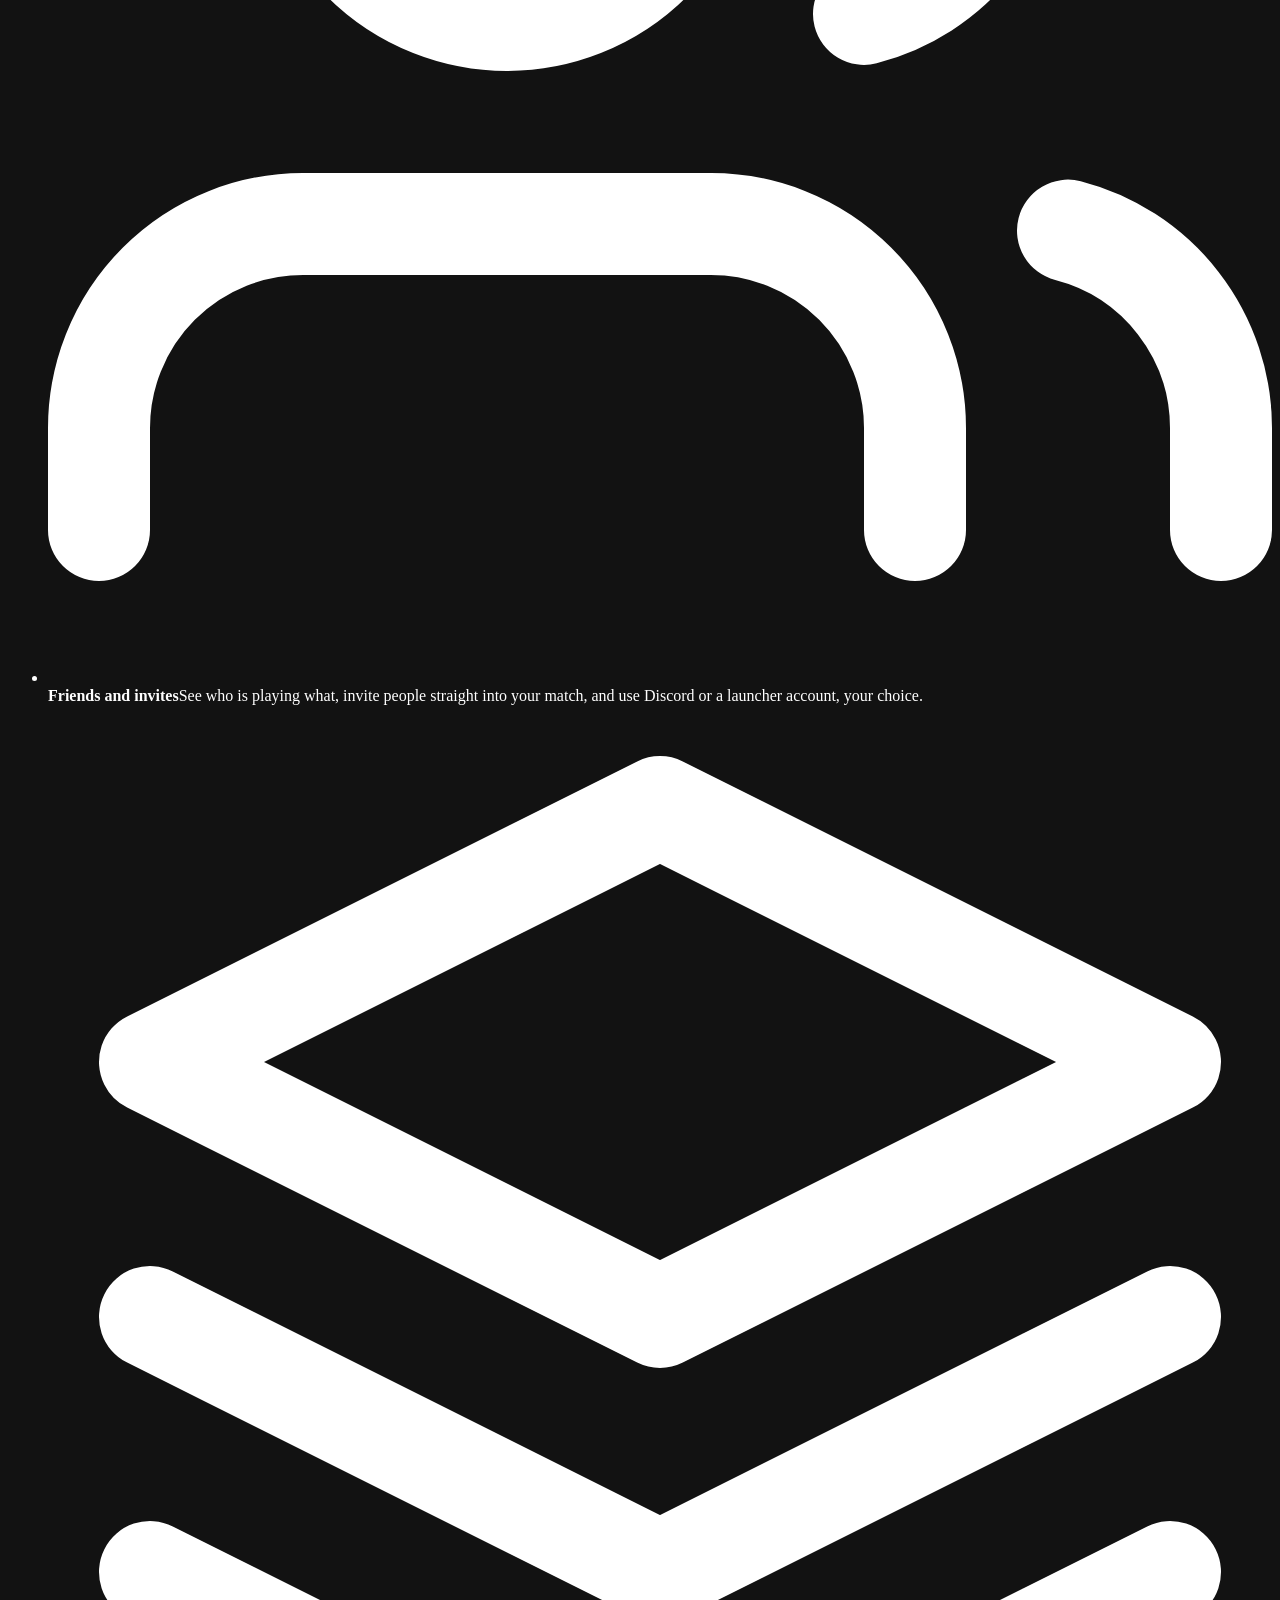
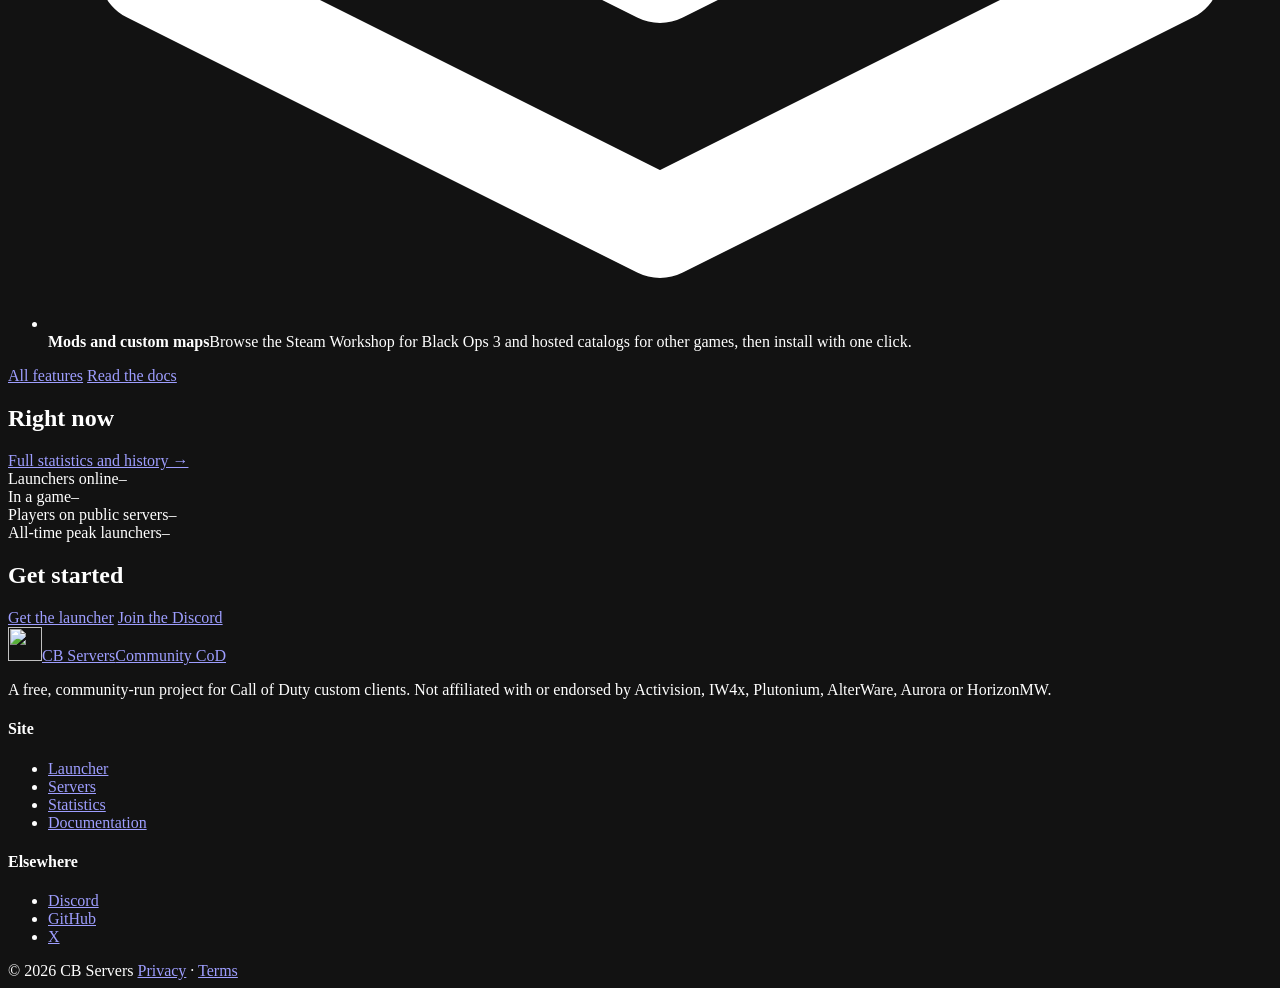
==== commit 17c2ace6: "update design to further match launcher tactical theme" ====
--- a/site/index.html
+++ b/site/index.html
@@ -19,7 +19,7 @@
 <link rel="preload" href="/assets/fonts/ibm-plex-mono-400.woff2" as="font" type="font/woff2" crossorigin>
 <link rel="stylesheet" href="/assets/site.css">
 </head>
-<body class="tactical-grid">
+<body>
 <header class="top">
   <div class="wrap">
     <a class="brand" href="/">
@@ -77,8 +77,7 @@
     <div class="wrap">
       <div class="section-head">
         <div>
-          <p class="eyebrow">What we do</p>
-          <h2>What CB Servers is</h2>
+          <h2>What we do</h2>
         </div>
       </div>
       <div class="grid cols-3">
@@ -108,7 +107,6 @@
     <div class="wrap">
       <div class="section-head">
         <div>
-          <p class="eyebrow">Servers we host</p>
           <h2>Our servers</h2>
           <p>Trickshot and custom gun game servers across the clients the launcher supports. Copy a connect line into the in-game console, or find them under Servers in the launcher.</p>
         </div>
@@ -139,8 +137,7 @@
         <span class="tag">Launcher / Game page</span>
       </div>
       <div>
-        <p class="eyebrow">The launcher</p>
-        <h2>Install once, play everything</h2>
+        <h2>The launcher</h2>
         <p class="lead">Point it at a Steam install or let it download the files. It keeps the client and the game current, verifies what you have and launches straight into the mode you pick.</p>
         <ul class="feature-list">
           <li><span class="icon"><svg viewBox="0 0 24 24" fill="none" stroke="currentColor" stroke-width="2" stroke-linecap="round" stroke-linejoin="round"><path d="M21 12a9 9 0 1 1-6.2-8.56"/><path d="M21 3v6h-6"/></svg></span><div><strong>Always up to date</strong><span>Clients and game files update in the background, with fast hash-based verification when something breaks.</span></div></li>
@@ -159,8 +156,7 @@
     <div class="wrap">
       <div class="section-head">
         <div>
-          <p class="eyebrow">Right now</p>
-          <h2>Live across the community</h2>
+          <h2>Right now</h2>
         </div>
         <a class="aside" href="/stats/">Full statistics and history &rarr;</a>
       </div>
@@ -175,8 +171,7 @@
 
   <section class="cta-band">
     <div class="wrap">
-      <p class="eyebrow">Ready</p>
-      <h2>Drop in</h2>
+      <h2>Get started</h2>
       <div class="hero-actions">
         <a class="btn primary" href="/launcher/#download">Get the launcher</a>
         <a class="btn" href="/discord" rel="noopener">Join the Discord</a>
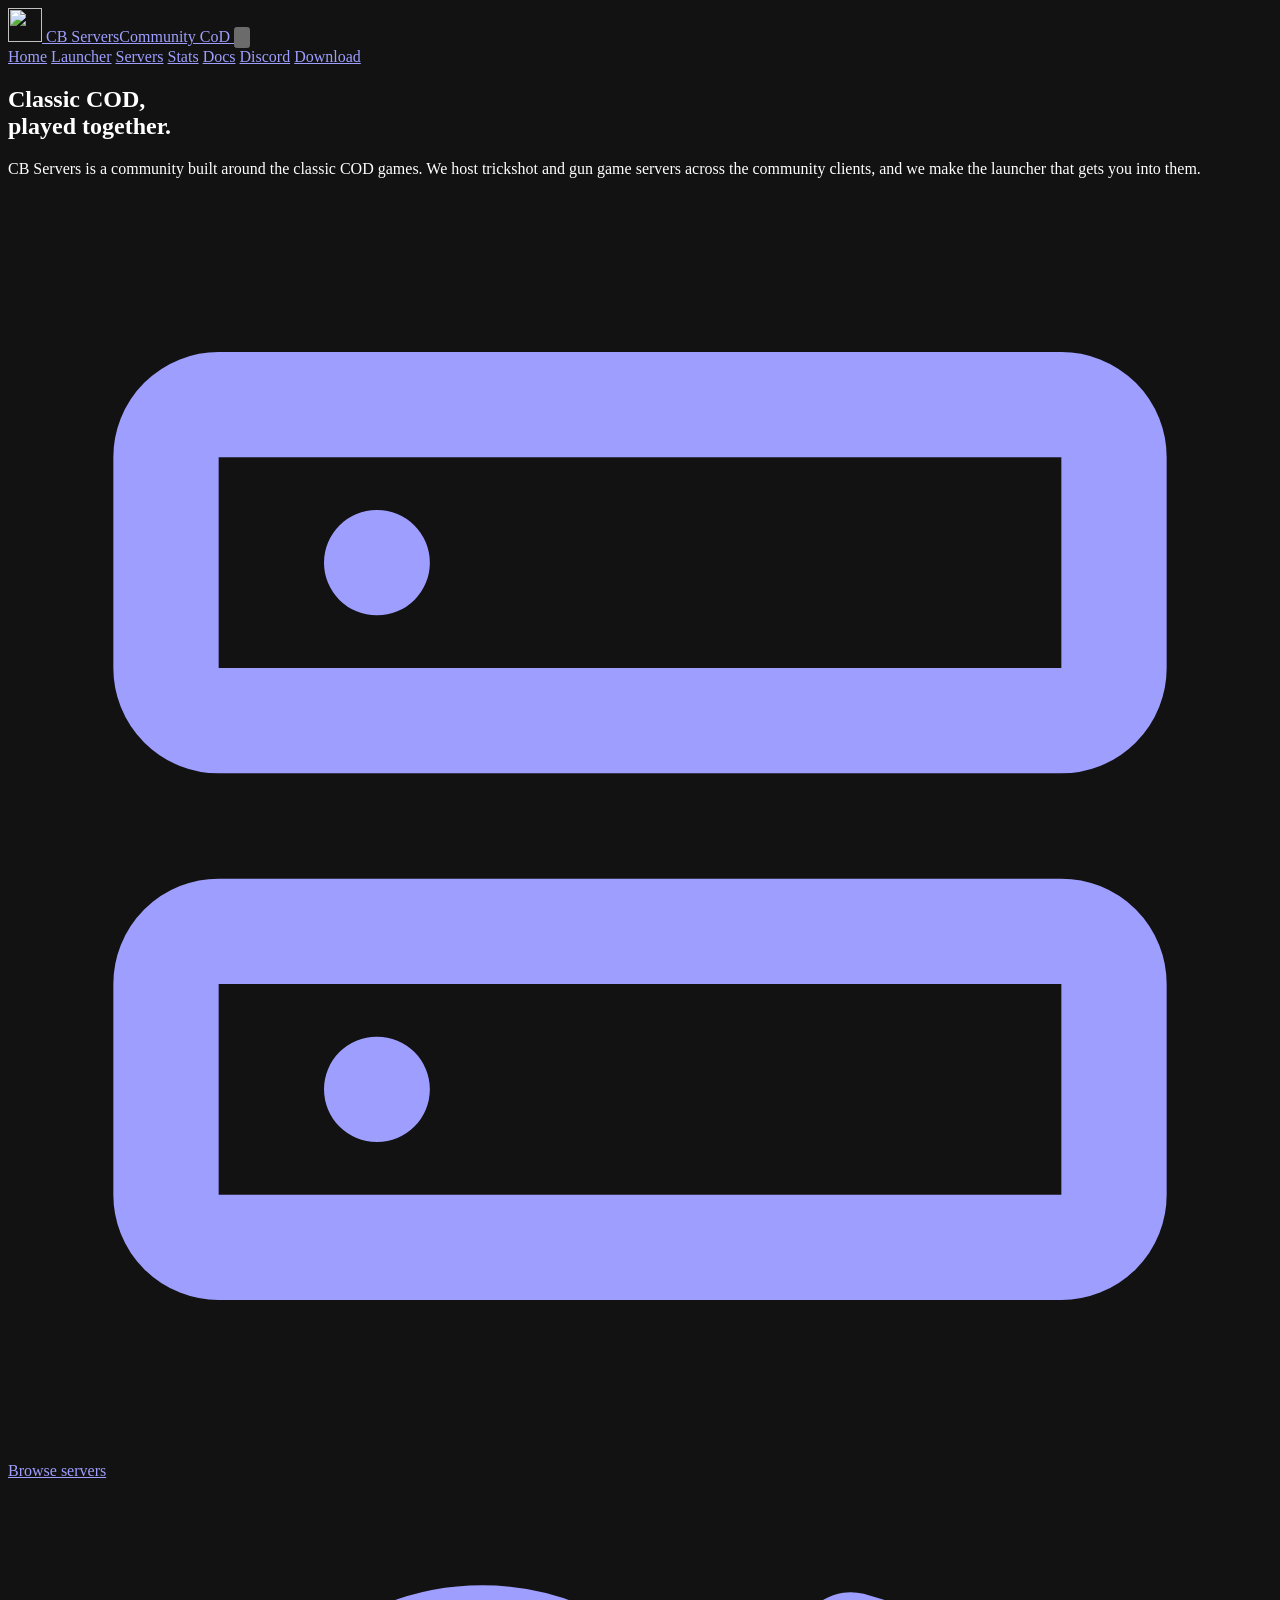
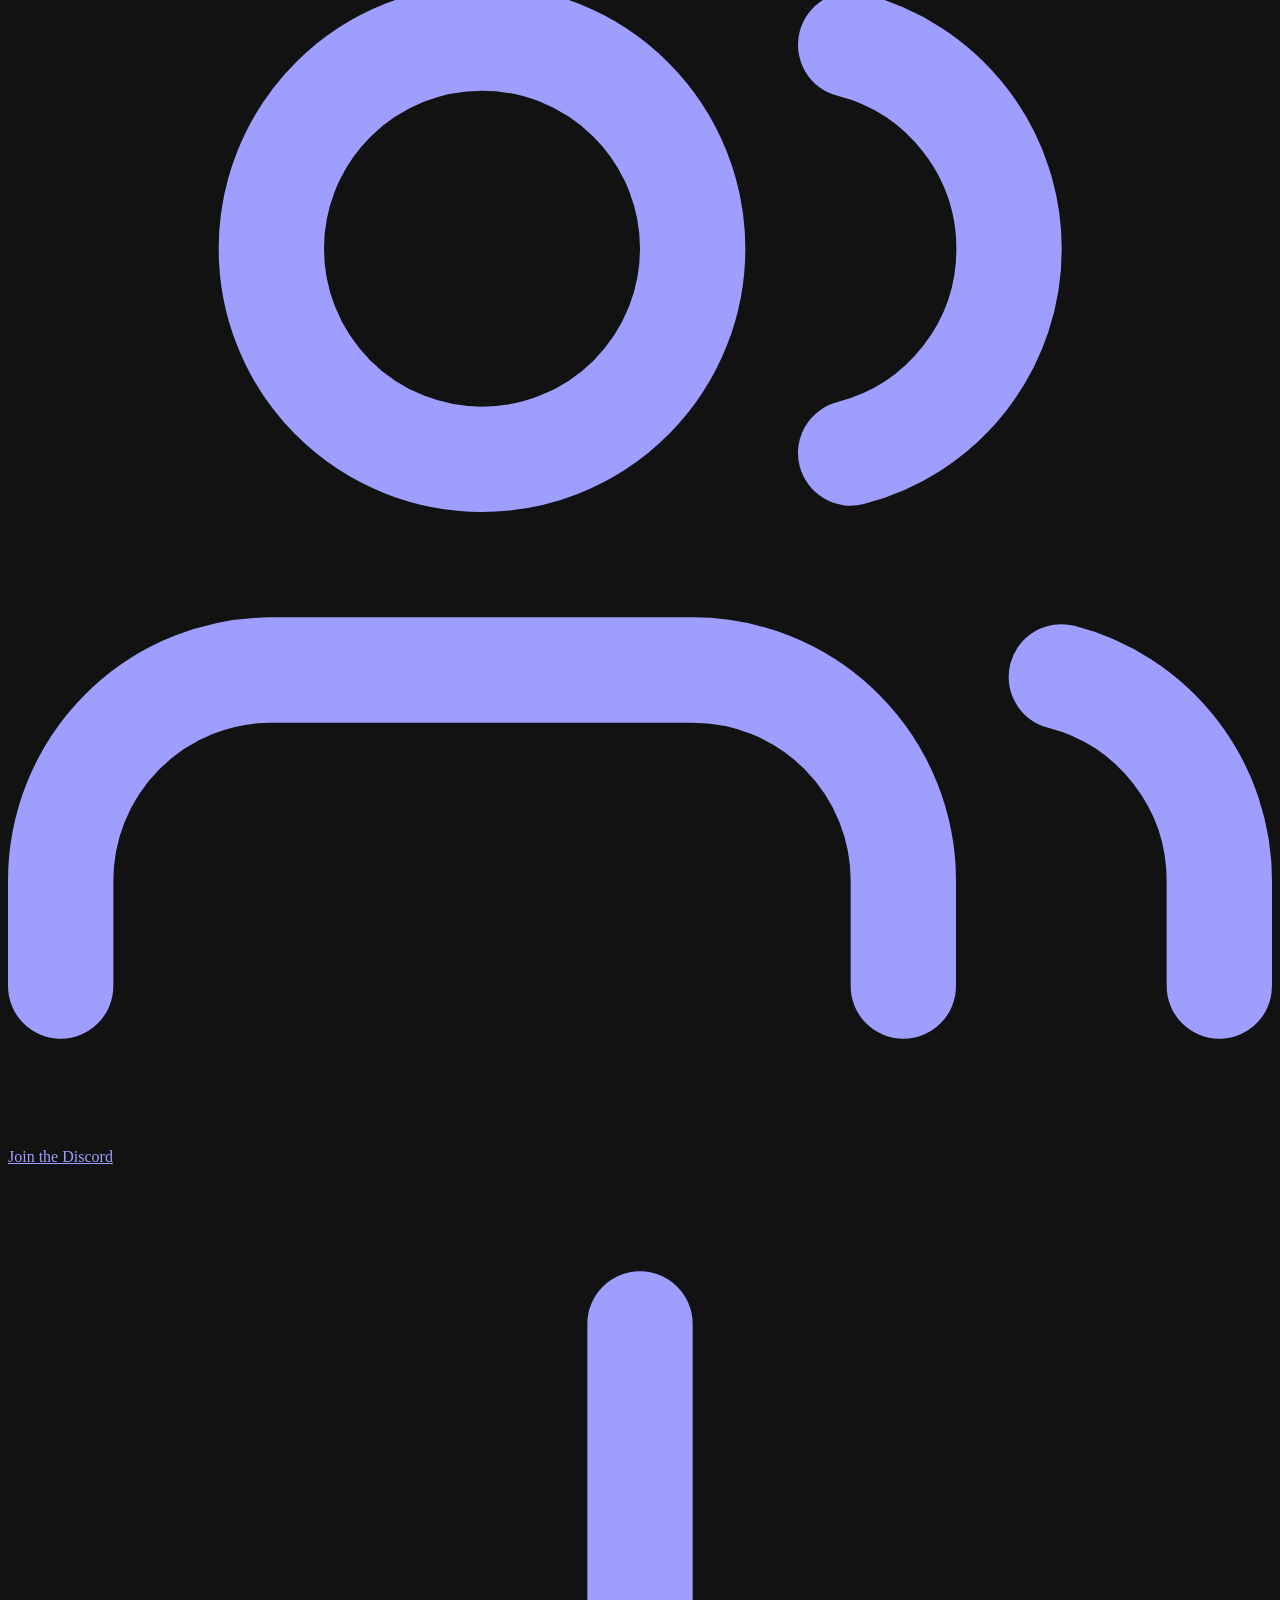
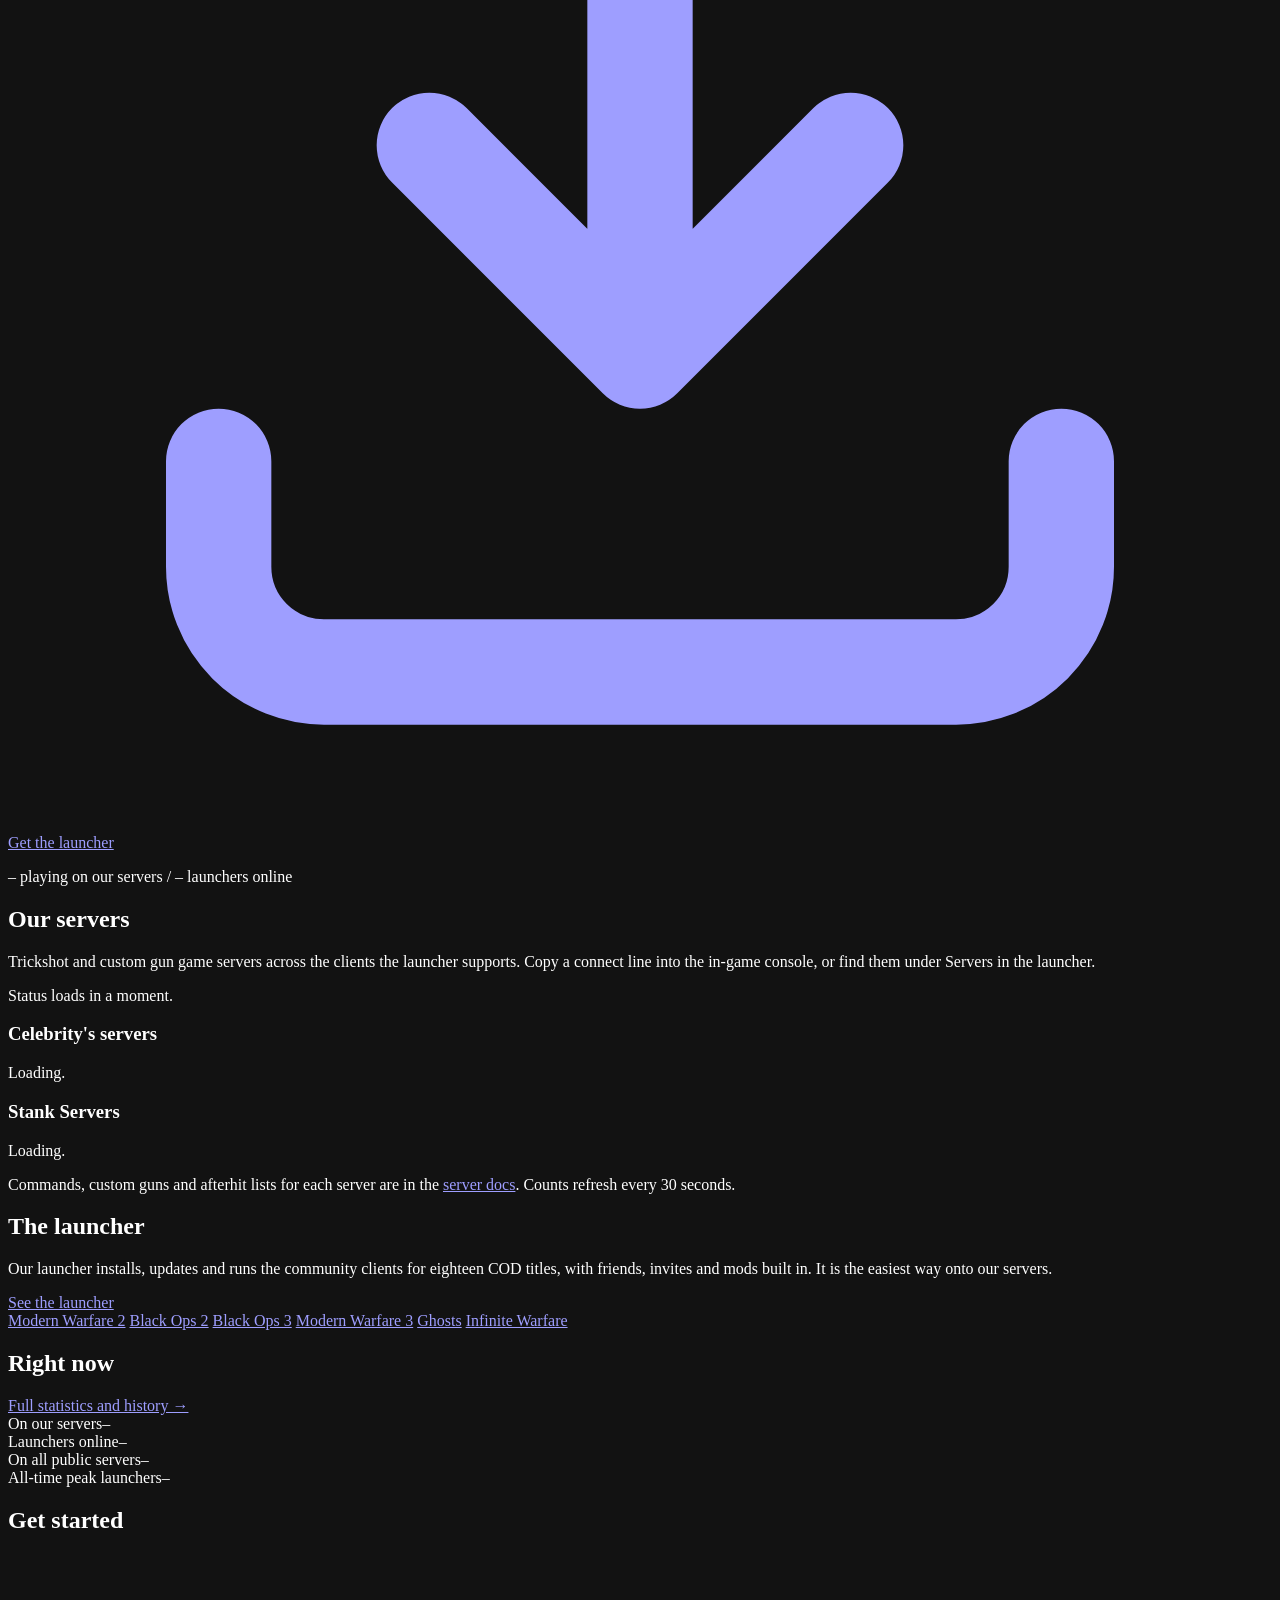
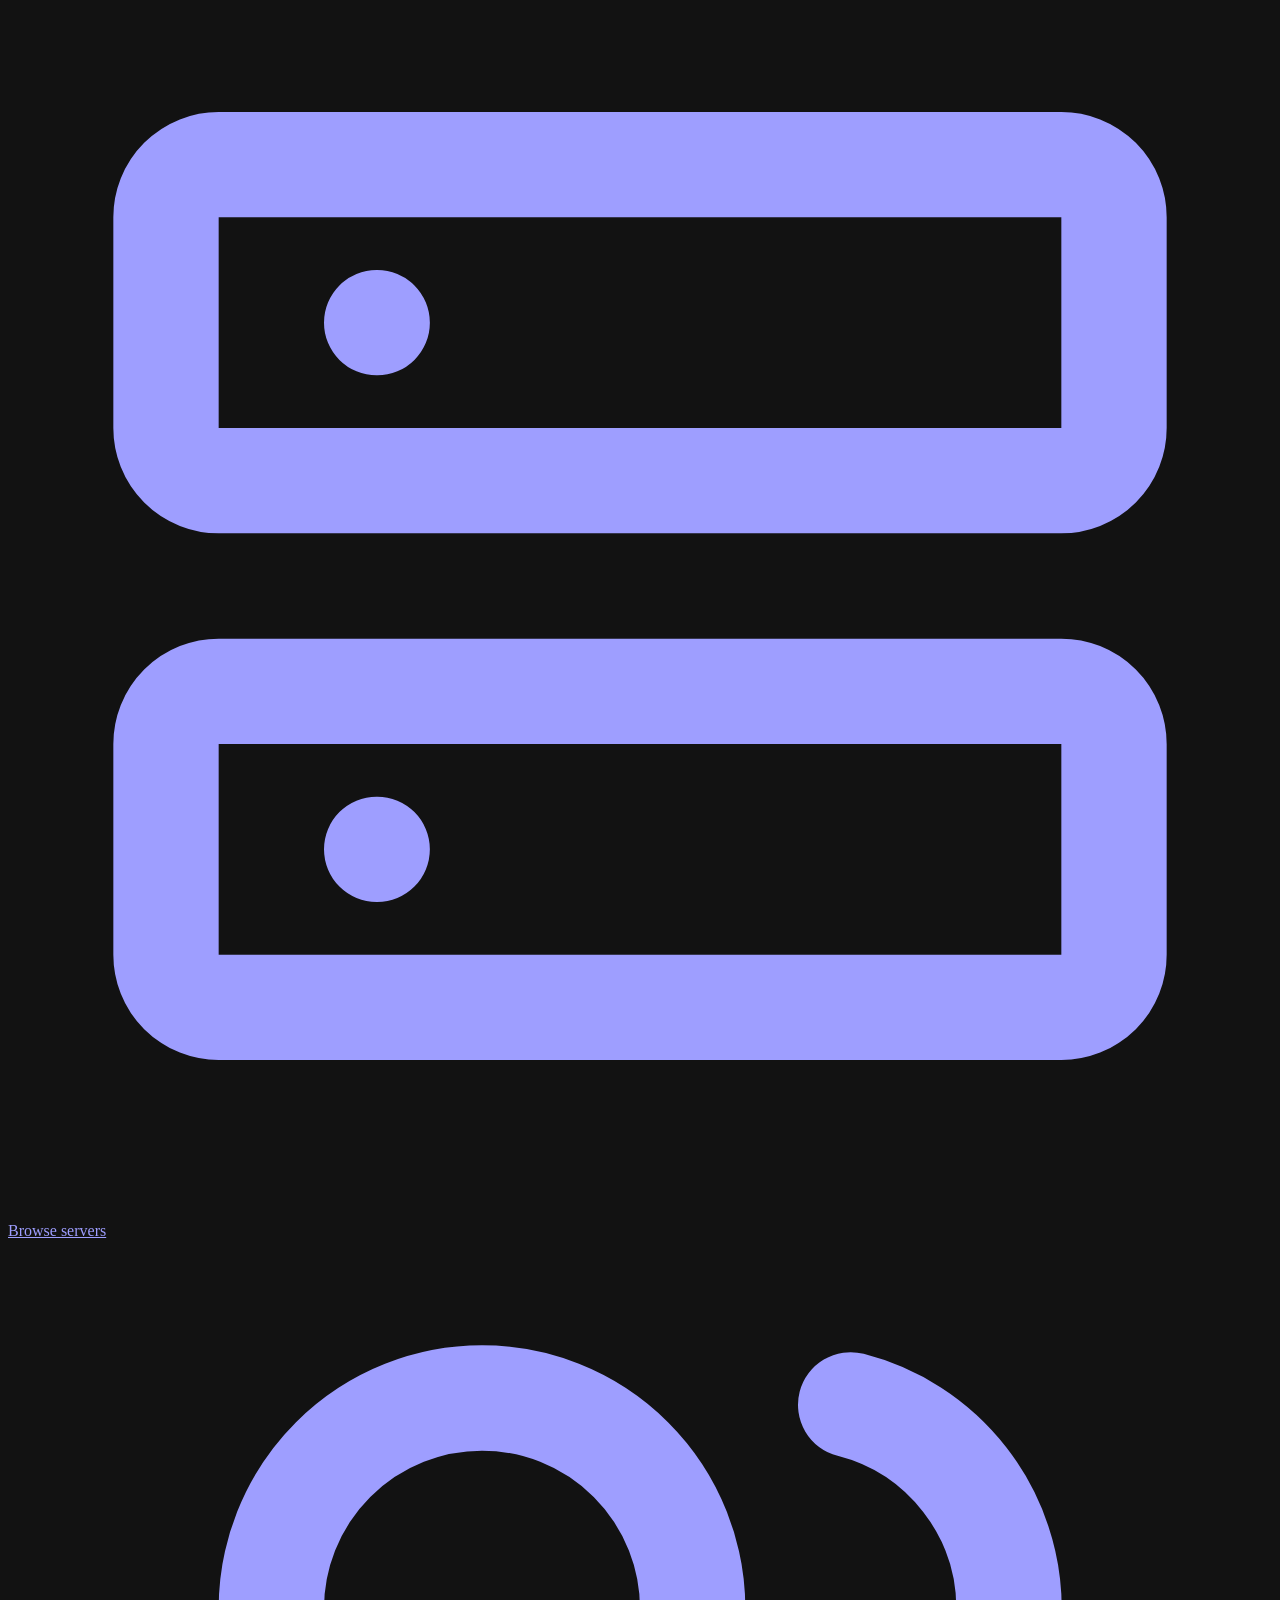
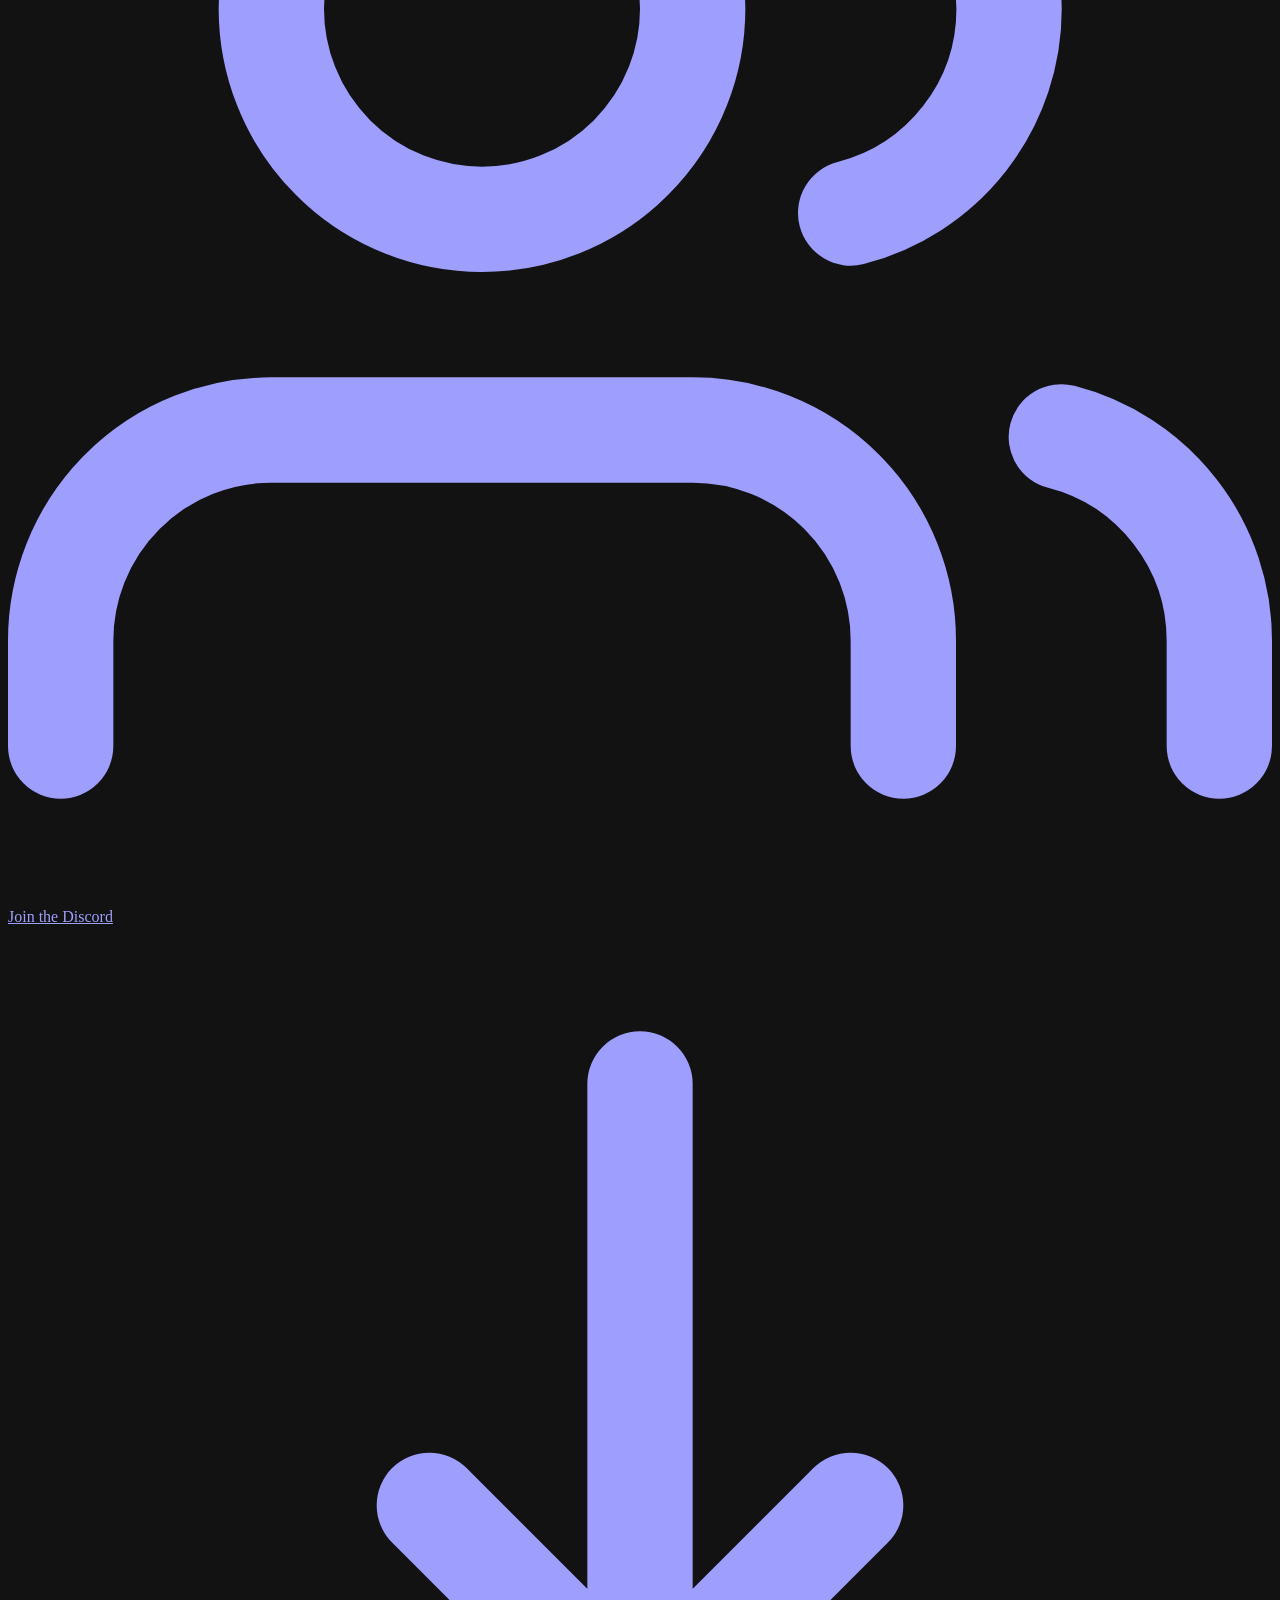
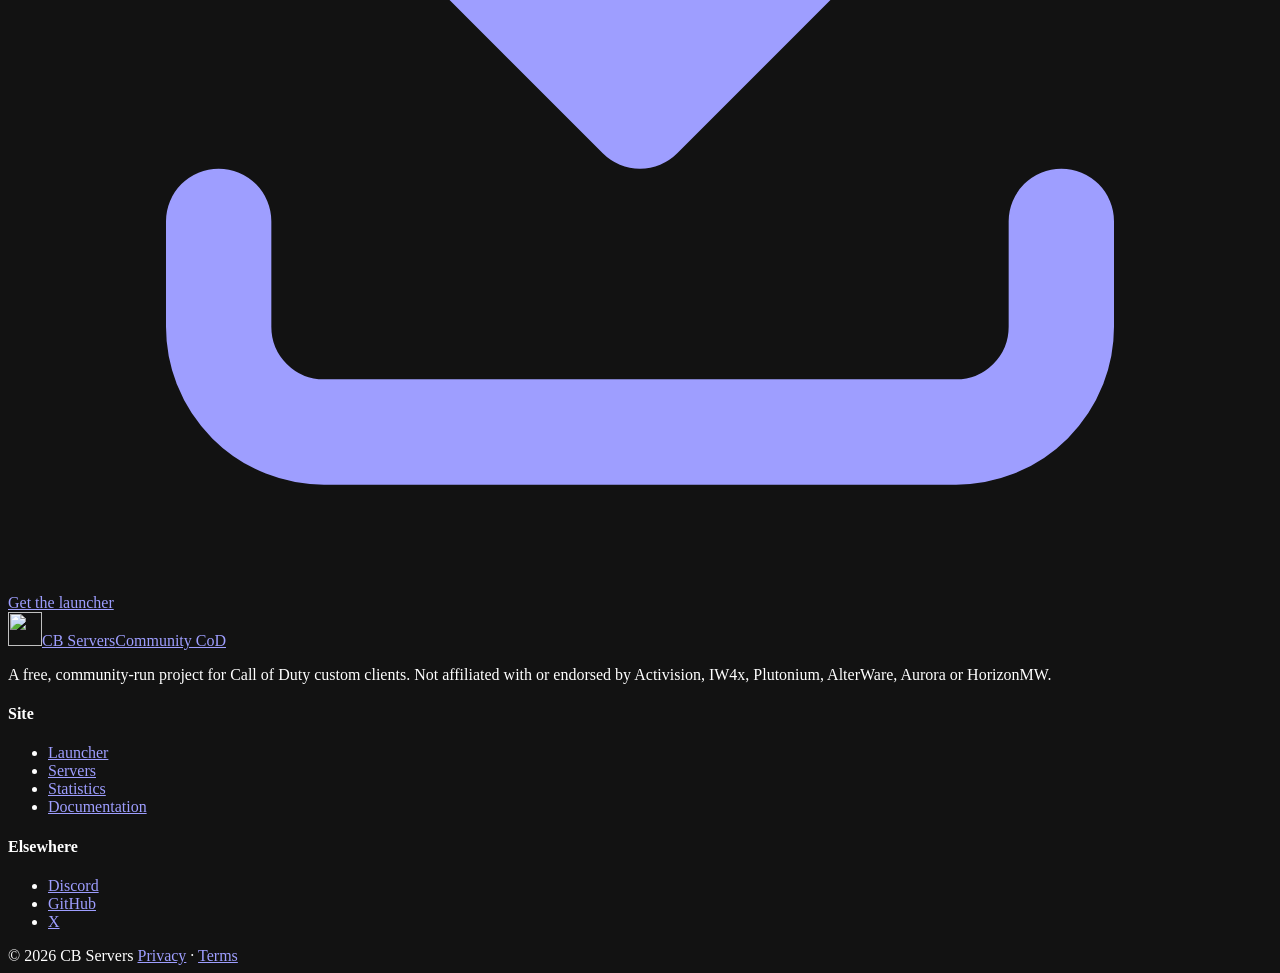
==== commit e3de57d9: "update home page" ====
--- a/site/index.html
+++ b/site/index.html
@@ -4,11 +4,11 @@
 <meta charset="utf-8">
 <meta name="viewport" content="width=device-width, initial-scale=1">
 <title>CB Servers</title>
-<meta name="description" content="CB Servers is a community for Call of Duty custom clients: one launcher for every game from CoD 1 to Black Ops 4, plus trickshot servers we host ourselves.">
+<meta name="description" content="CB Servers is a community for the classic COD games: trickshot and gun game servers we host ourselves, plus a launcher for every game from CoD 1 to Black Ops 4.">
 <meta name="color-scheme" content="dark">
 <meta name="theme-color" content="#0a0c0a">
 <meta property="og:title" content="CB Servers">
-<meta property="og:description" content="Every Call of Duty, one launcher. Plus the trickshot servers we host.">
+<meta property="og:description" content="Classic COD, played together. Our servers, our launcher, our community.">
 <meta property="og:image" content="https://cbservers.xyz/assets/img/og.png">
 <meta property="og:url" content="https://cbservers.xyz/">
 <meta name="twitter:card" content="summary_large_image">
@@ -42,63 +42,31 @@
 </header>
 
 <main>
-  <section class="hero">
+  <section class="hero hero-center">
     <div class="wrap">
       <div class="hero-copy">
-        <p class="eyebrow">Community Call of Duty</p>
-        <h1>Every Call of Duty.<br><span class="accent">One launcher.</span></h1>
-        <p class="lead">CB Servers keeps the classic Call of Duty games playable. Our launcher installs, updates and runs the community clients for eighteen titles, and we host our own servers to play on.</p>
+        <h1>Classic COD,<br><span class="accent">played together.</span></h1>
+        <p class="lead">CB Servers is a community built around the classic COD games. We host trickshot and gun game servers across the community clients, and we make the launcher that gets you into them.</p>
         <div class="hero-actions">
-          <a class="btn primary" href="/launcher/#download">
+          <a class="btn" href="#servers">
+            <svg viewBox="0 0 24 24" fill="none" stroke="currentColor" stroke-width="2" stroke-linecap="round" stroke-linejoin="round"><rect x="3" y="4" width="18" height="6" rx="1"/><rect x="3" y="14" width="18" height="6" rx="1"/><path d="M7 7h.01M7 17h.01"/></svg>
+            Browse servers
+          </a>
+          <a class="btn" href="/discord" rel="noopener">
+            <svg viewBox="0 0 24 24" fill="none" stroke="currentColor" stroke-width="2" stroke-linecap="round" stroke-linejoin="round"><path d="M17 21v-2a4 4 0 0 0-4-4H5a4 4 0 0 0-4 4v2"/><circle cx="9" cy="7" r="4"/><path d="M23 21v-2a4 4 0 0 0-3-3.87M16 3.13a4 4 0 0 1 0 7.75"/></svg>
+            Join the Discord
+          </a>
+          <a class="btn" href="/launcher/">
             <svg viewBox="0 0 24 24" fill="none" stroke="currentColor" stroke-width="2" stroke-linecap="round" stroke-linejoin="round"><path d="M12 3v12m0 0 4-4m-4 4-4-4M4 17v2a2 2 0 0 0 2 2h12a2 2 0 0 0 2-2v-2"/></svg>
             Get the launcher
           </a>
-          <a class="btn" href="/discord" rel="noopener">Join the Discord</a>
-          <span class="btn-note">Free and open source. Windows 10 or newer, Linux through Proton.</span>
         </div>
         <p class="live-line" id="live-line" aria-live="polite">
           <span class="dot" aria-hidden="true"></span>
+          <span><span class="num" id="live-ours">–</span> playing on our servers</span>
+          <span class="sep">/</span>
           <span><span class="num" id="live-online">–</span> launchers online</span>
-          <span class="sep">/</span>
-          <span><span class="num" id="live-ingame">–</span> in a game</span>
-          <span class="sep">/</span>
-          <span><span class="num" id="live-players">–</span> players on public servers</span>
         </p>
-      </div>
-      <div class="frame">
-        <img src="/assets/img/screens/library.webp" alt="The CB Servers launcher library, showing every supported Call of Duty title" width="1280" height="800" fetchpriority="high">
-        <span class="c3"></span><span class="c4"></span>
-        <span class="tag">Launcher / Library</span>
-      </div>
-    </div>
-  </section>
-
-  <section id="about">
-    <div class="wrap">
-      <div class="section-head">
-        <div>
-          <h2>What we do</h2>
-        </div>
-      </div>
-      <div class="grid cols-3">
-        <a class="card chamfer" href="/launcher/">
-          <span class="icon"><svg viewBox="0 0 24 24" fill="none" stroke="currentColor" stroke-width="2" stroke-linecap="round" stroke-linejoin="round"><path d="M5 3h14a2 2 0 0 1 2 2v14a2 2 0 0 1-2 2H5a2 2 0 0 1-2-2V5a2 2 0 0 1 2-2z"/><path d="m10 8 5 4-5 4z"/></svg></span>
-          <h3>The launcher</h3>
-          <p>One place to install, update, verify and play every supported client. Works with the game files you already own or downloads them for you.</p>
-          <span class="more">Features and download</span>
-        </a>
-        <a class="card chamfer" href="#servers">
-          <span class="icon"><svg viewBox="0 0 24 24" fill="none" stroke="currentColor" stroke-width="2" stroke-linecap="round" stroke-linejoin="round"><rect x="3" y="4" width="18" height="6" rx="1"/><rect x="3" y="14" width="18" height="6" rx="1"/><path d="M7 7h.01M7 17h.01"/></svg></span>
-          <h3>Our servers</h3>
-          <p>Trickshot and custom gun game servers on the clients we support, with custom weapons, afterhit, save and load, and commands built around each mode.</p>
-          <span class="more">See the server list</span>
-        </a>
-        <a class="card chamfer" href="/discord" rel="noopener">
-          <span class="icon"><svg viewBox="0 0 24 24" fill="none" stroke="currentColor" stroke-width="2" stroke-linecap="round" stroke-linejoin="round"><path d="M17 21v-2a4 4 0 0 0-4-4H5a4 4 0 0 0-4 4v2"/><circle cx="9" cy="7" r="4"/><path d="M23 21v-2a4 4 0 0 0-3-3.87M16 3.13a4 4 0 0 1 0 7.75"/></svg></span>
-          <h3>The community</h3>
-          <p>Support, clips, custom maps and people to play with. The Discord is where releases, server changes and help all happen.</p>
-          <span class="more">Join on Discord</span>
-        </a>
       </div>
     </div>
   </section>
@@ -110,7 +78,7 @@
           <h2>Our servers</h2>
           <p>Trickshot and custom gun game servers across the clients the launcher supports. Copy a connect line into the in-game console, or find them under Servers in the launcher.</p>
         </div>
-        <span class="aside" id="servers-updated">Live counts load in a moment.</span>
+        <span class="aside" id="servers-updated">Status loads in a moment.</span>
       </div>
       <div class="server-groups">
         <div class="server-group" data-source="https://servers.brad.stream/api/status" data-features="Save/Load &amp; OOM">
@@ -131,23 +99,20 @@
 
   <section id="launcher">
     <div class="wrap split">
-      <div class="frame">
-        <img src="/assets/img/screens/game.webp" alt="A game page in the launcher with play, verify and mods controls" width="1280" height="800" loading="lazy">
-        <span class="c3"></span><span class="c4"></span>
-        <span class="tag">Launcher / Game page</span>
-      </div>
       <div>
         <h2>The launcher</h2>
-        <p class="lead">Point it at a Steam install or let it download the files. It keeps the client and the game current, verifies what you have and launches straight into the mode you pick.</p>
-        <ul class="feature-list">
-          <li><span class="icon"><svg viewBox="0 0 24 24" fill="none" stroke="currentColor" stroke-width="2" stroke-linecap="round" stroke-linejoin="round"><path d="M21 12a9 9 0 1 1-6.2-8.56"/><path d="M21 3v6h-6"/></svg></span><div><strong>Always up to date</strong><span>Clients and game files update in the background, with fast hash-based verification when something breaks.</span></div></li>
-          <li><span class="icon"><svg viewBox="0 0 24 24" fill="none" stroke="currentColor" stroke-width="2" stroke-linecap="round" stroke-linejoin="round"><path d="M17 21v-2a4 4 0 0 0-4-4H5a4 4 0 0 0-4 4v2"/><circle cx="9" cy="7" r="4"/><path d="M23 21v-2a4 4 0 0 0-3-3.87M16 3.13a4 4 0 0 1 0 7.75"/></svg></span><div><strong>Friends and invites</strong><span>See who is playing what, invite people straight into your match, and use Discord or a launcher account, your choice.</span></div></li>
-          <li><span class="icon"><svg viewBox="0 0 24 24" fill="none" stroke="currentColor" stroke-width="2" stroke-linecap="round" stroke-linejoin="round"><path d="M12 2 2 7l10 5 10-5-10-5z"/><path d="m2 17 10 5 10-5M2 12l10 5 10-5"/></svg></span><div><strong>Mods and custom maps</strong><span>Browse the Steam Workshop for Black Ops 3 and hosted catalogs for other games, then install with one click.</span></div></li>
-        </ul>
+        <p class="lead">Our launcher installs, updates and runs the community clients for eighteen COD titles, with friends, invites and mods built in. It is the easiest way onto our servers.</p>
         <div class="hero-actions">
-          <a class="btn primary" href="/launcher/">All features</a>
-          <a class="btn" href="https://docs.cbservers.xyz/launcher" rel="noopener">Read the docs</a>
+          <a class="btn" href="/launcher/">See the launcher</a>
         </div>
+      </div>
+      <div class="games teaser">
+          <a class="game" href="/launcher/#games" style="--game-accent:#FBC751"><img class="capsule" src="/assets/img/games/iw4x/capsule.jpg" alt="" loading="lazy"><span class="bar"><span class="title">Modern Warfare 2</span></span></a>
+          <a class="game" href="/launcher/#games" style="--game-accent:#FE890A"><img class="capsule" src="/assets/img/games/t6/capsule.jpg" alt="" loading="lazy"><span class="bar"><span class="title">Black Ops 2</span></span></a>
+          <a class="game" href="/launcher/#games" style="--game-accent:#F3751B"><img class="capsule" src="/assets/img/games/boiii/capsule.jpg" alt="" loading="lazy"><span class="bar"><span class="title">Black Ops 3</span></span></a>
+          <a class="game" href="/launcher/#games" style="--game-accent:#09FF00"><img class="capsule" src="/assets/img/games/iw5/capsule.jpg" alt="" loading="lazy"><span class="bar"><span class="title">Modern Warfare 3</span></span></a>
+          <a class="game" href="/launcher/#games" style="--game-accent:#3B718C"><img class="capsule" src="/assets/img/games/iw6x/capsule.jpg" alt="" loading="lazy"><span class="bar"><span class="title">Ghosts</span></span></a>
+          <a class="game" href="/launcher/#games" style="--game-accent:#FFFFFF"><img class="capsule" src="/assets/img/games/iw7-mod/capsule.jpg" alt="" loading="lazy"><span class="bar"><span class="title">Infinite Warfare</span></span></a>
       </div>
     </div>
   </section>
@@ -161,9 +126,9 @@
         <a class="aside" href="/stats/">Full statistics and history &rarr;</a>
       </div>
       <div class="stat-strip">
-        <div class="stat"><span class="label">Launchers online</span><span class="value accent" id="s-online">–</span><span class="note" id="s-online-note"></span></div>
-        <div class="stat"><span class="label">In a game</span><span class="value" id="s-ingame">–</span><span class="note" id="s-ingame-note"></span></div>
-        <div class="stat"><span class="label">Players on public servers</span><span class="value" id="s-players">–</span><span class="note" id="s-players-note"></span></div>
+        <div class="stat"><span class="label">On our servers</span><span class="value accent" id="s-ours">–</span><span class="note" id="s-ours-note"></span></div>
+        <div class="stat"><span class="label">Launchers online</span><span class="value" id="s-online">–</span><span class="note" id="s-online-note"></span></div>
+        <div class="stat"><span class="label">On all public servers</span><span class="value" id="s-players">–</span><span class="note" id="s-players-note"></span></div>
         <div class="stat"><span class="label">All-time peak launchers</span><span class="value" id="s-peak">–</span><span class="note" id="s-peak-note"></span></div>
       </div>
     </div>
@@ -173,8 +138,18 @@
     <div class="wrap">
       <h2>Get started</h2>
       <div class="hero-actions">
-        <a class="btn primary" href="/launcher/#download">Get the launcher</a>
-        <a class="btn" href="/discord" rel="noopener">Join the Discord</a>
+        <a class="btn" href="#servers">
+          <svg viewBox="0 0 24 24" fill="none" stroke="currentColor" stroke-width="2" stroke-linecap="round" stroke-linejoin="round"><rect x="3" y="4" width="18" height="6" rx="1"/><rect x="3" y="14" width="18" height="6" rx="1"/><path d="M7 7h.01M7 17h.01"/></svg>
+          Browse servers
+        </a>
+        <a class="btn" href="/discord" rel="noopener">
+          <svg viewBox="0 0 24 24" fill="none" stroke="currentColor" stroke-width="2" stroke-linecap="round" stroke-linejoin="round"><path d="M17 21v-2a4 4 0 0 0-4-4H5a4 4 0 0 0-4 4v2"/><circle cx="9" cy="7" r="4"/><path d="M23 21v-2a4 4 0 0 0-3-3.87M16 3.13a4 4 0 0 1 0 7.75"/></svg>
+          Join the Discord
+        </a>
+        <a class="btn" href="/launcher/">
+          <svg viewBox="0 0 24 24" fill="none" stroke="currentColor" stroke-width="2" stroke-linecap="round" stroke-linejoin="round"><path d="M12 3v12m0 0 4-4m-4 4-4-4M4 17v2a2 2 0 0 0 2 2h12a2 2 0 0 0 2-2v-2"/></svg>
+          Get the launcher
+        </a>
       </div>
     </div>
   </section>
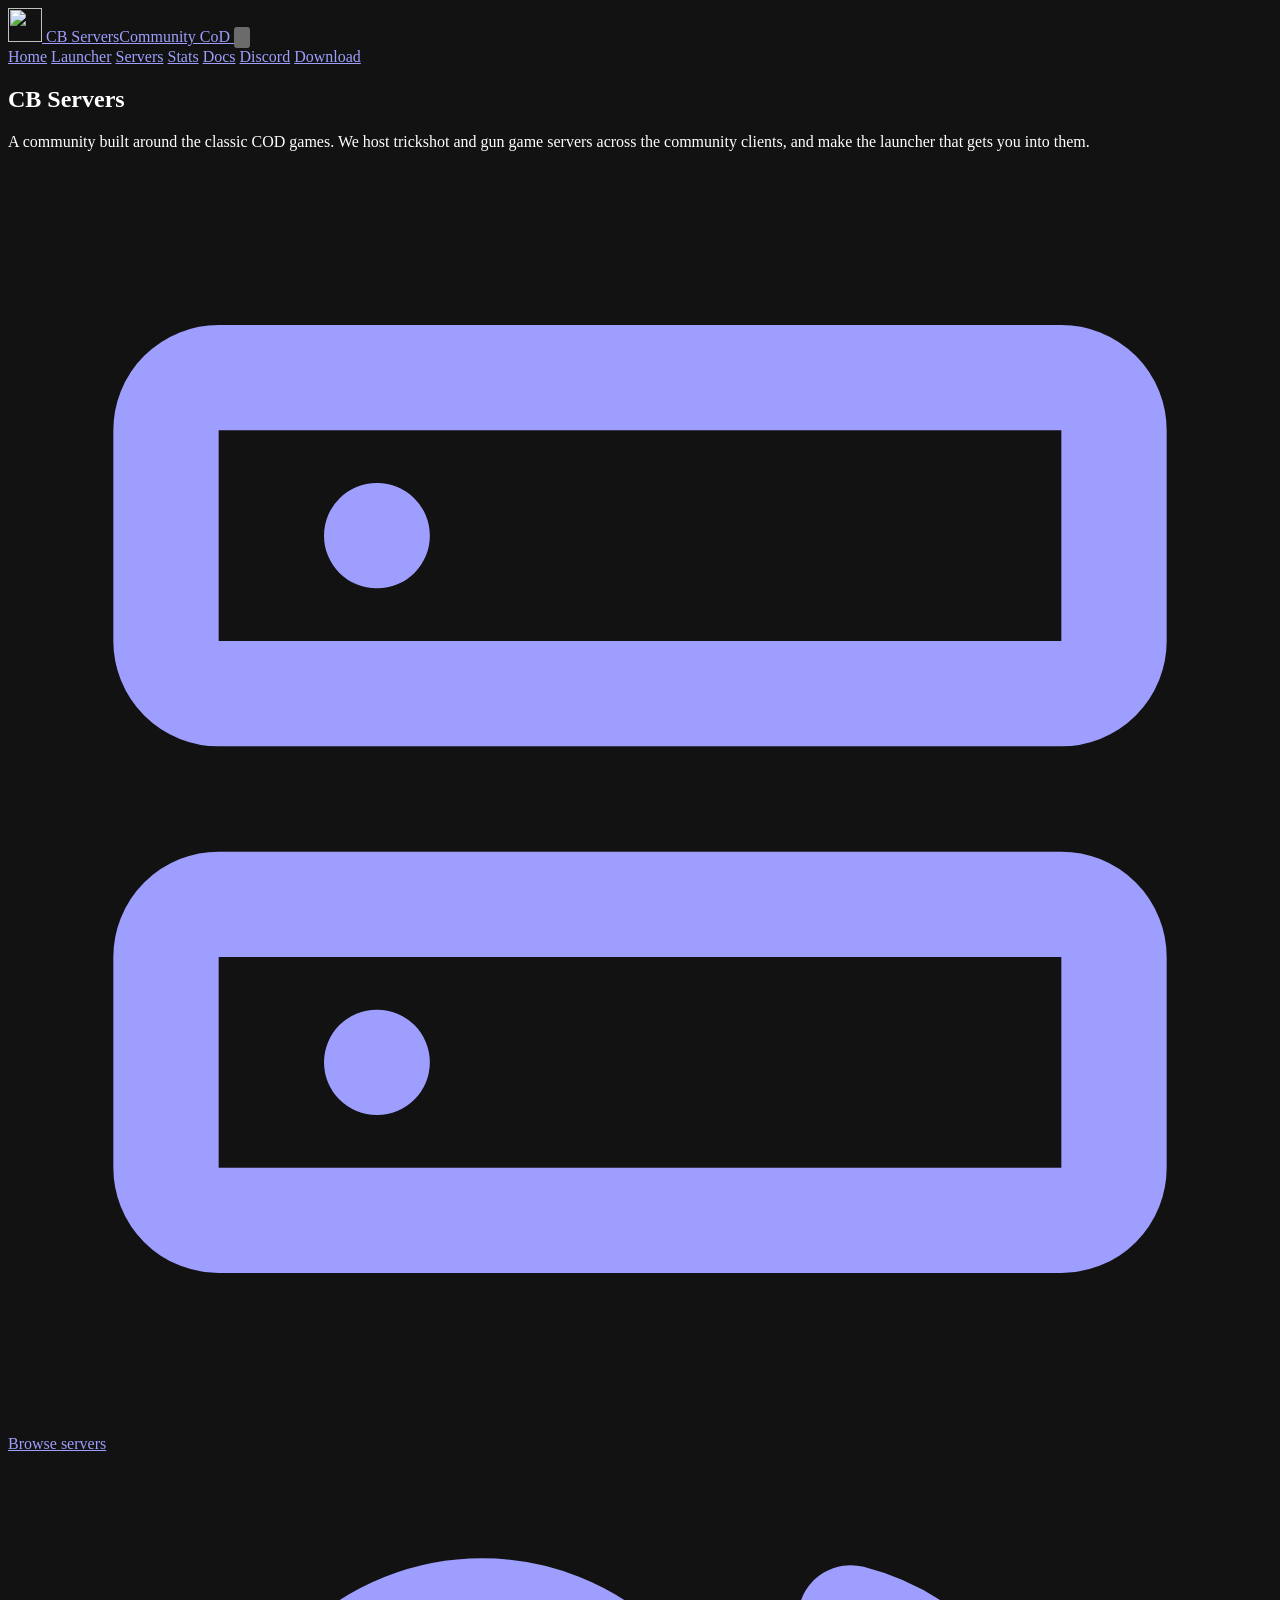
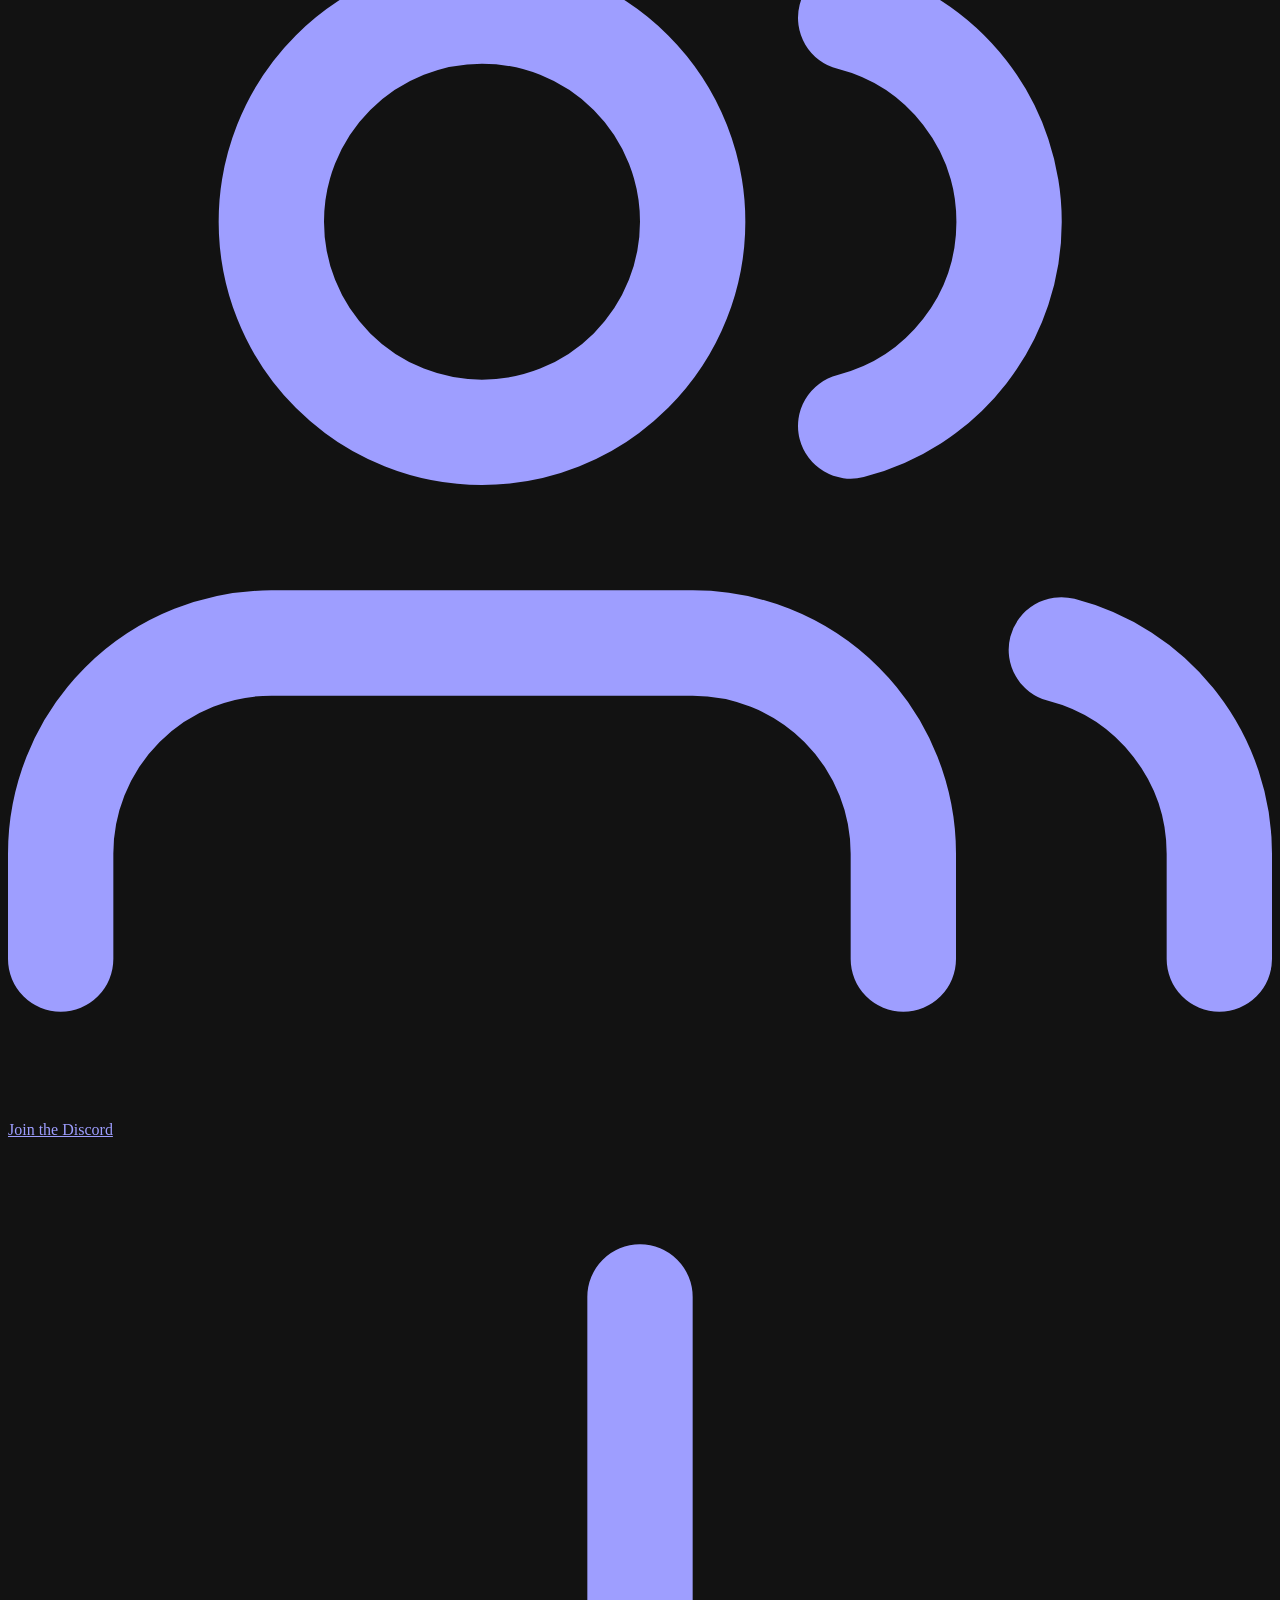
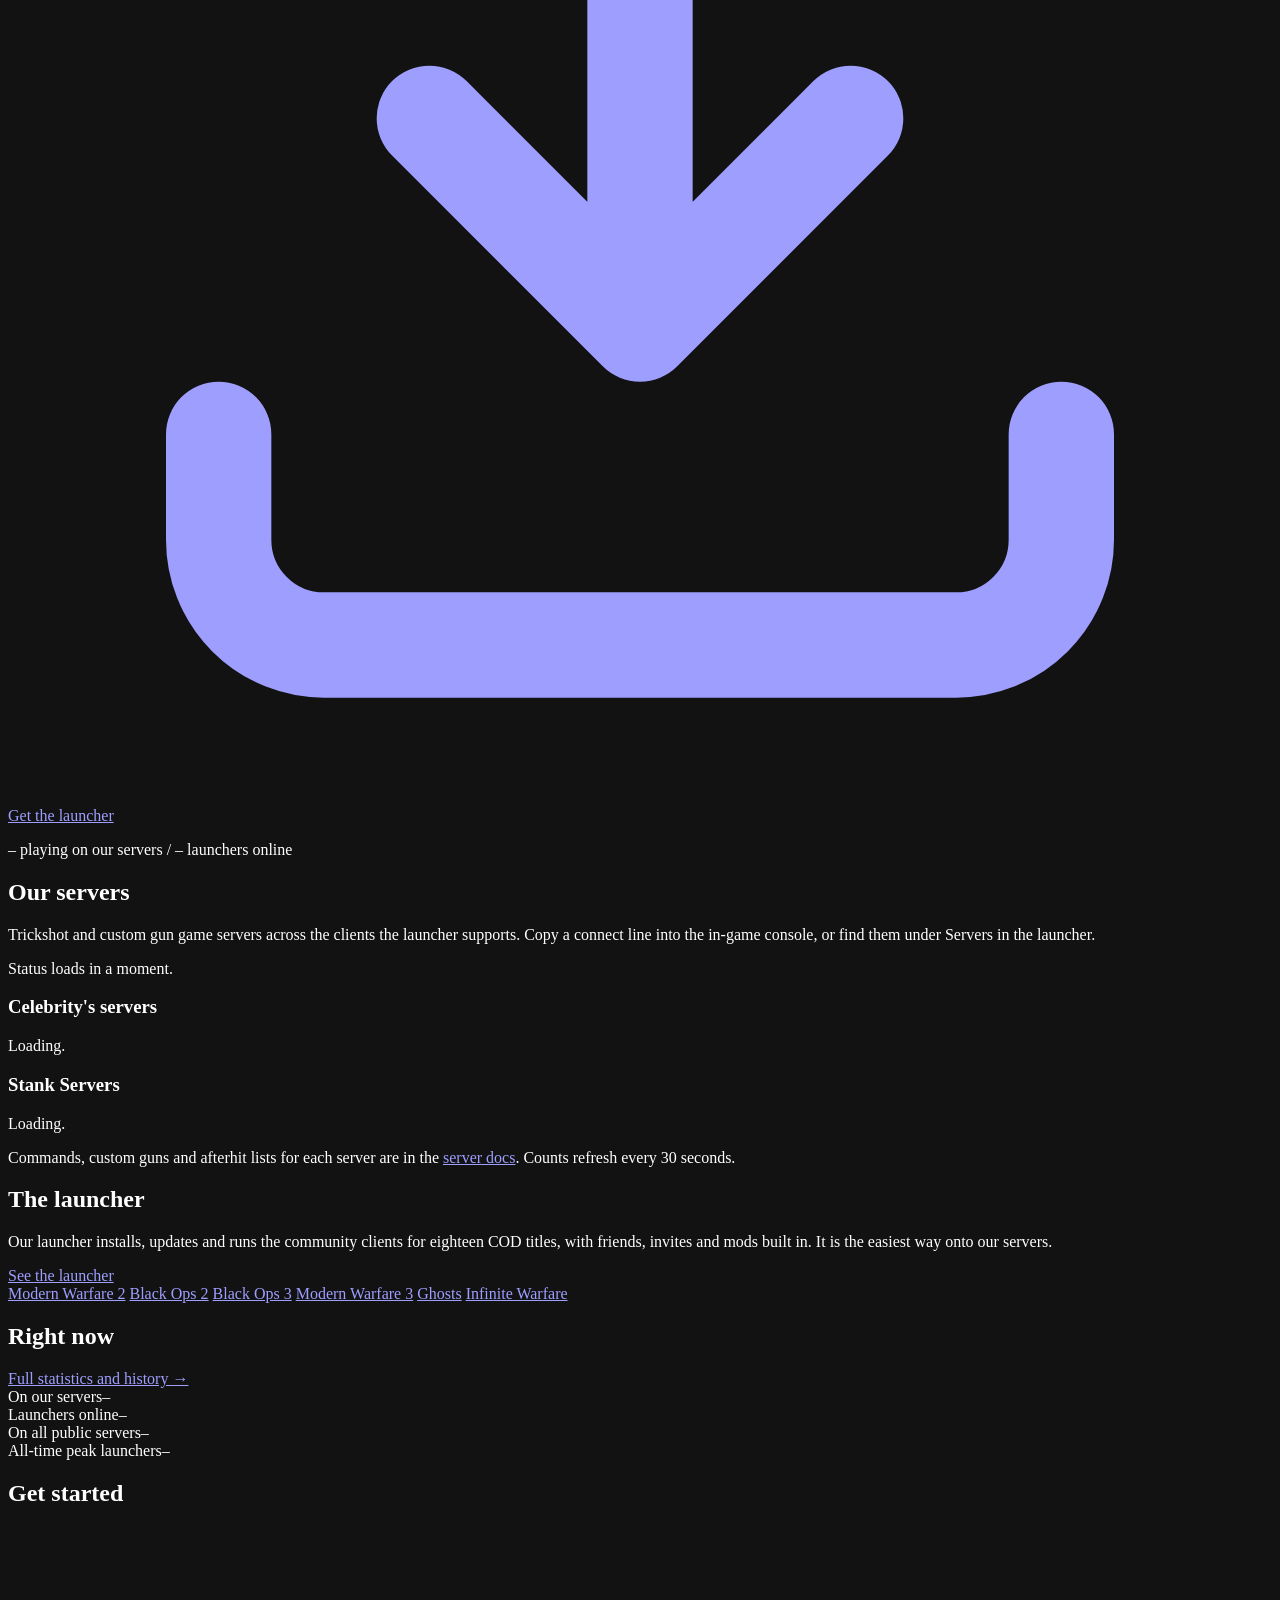
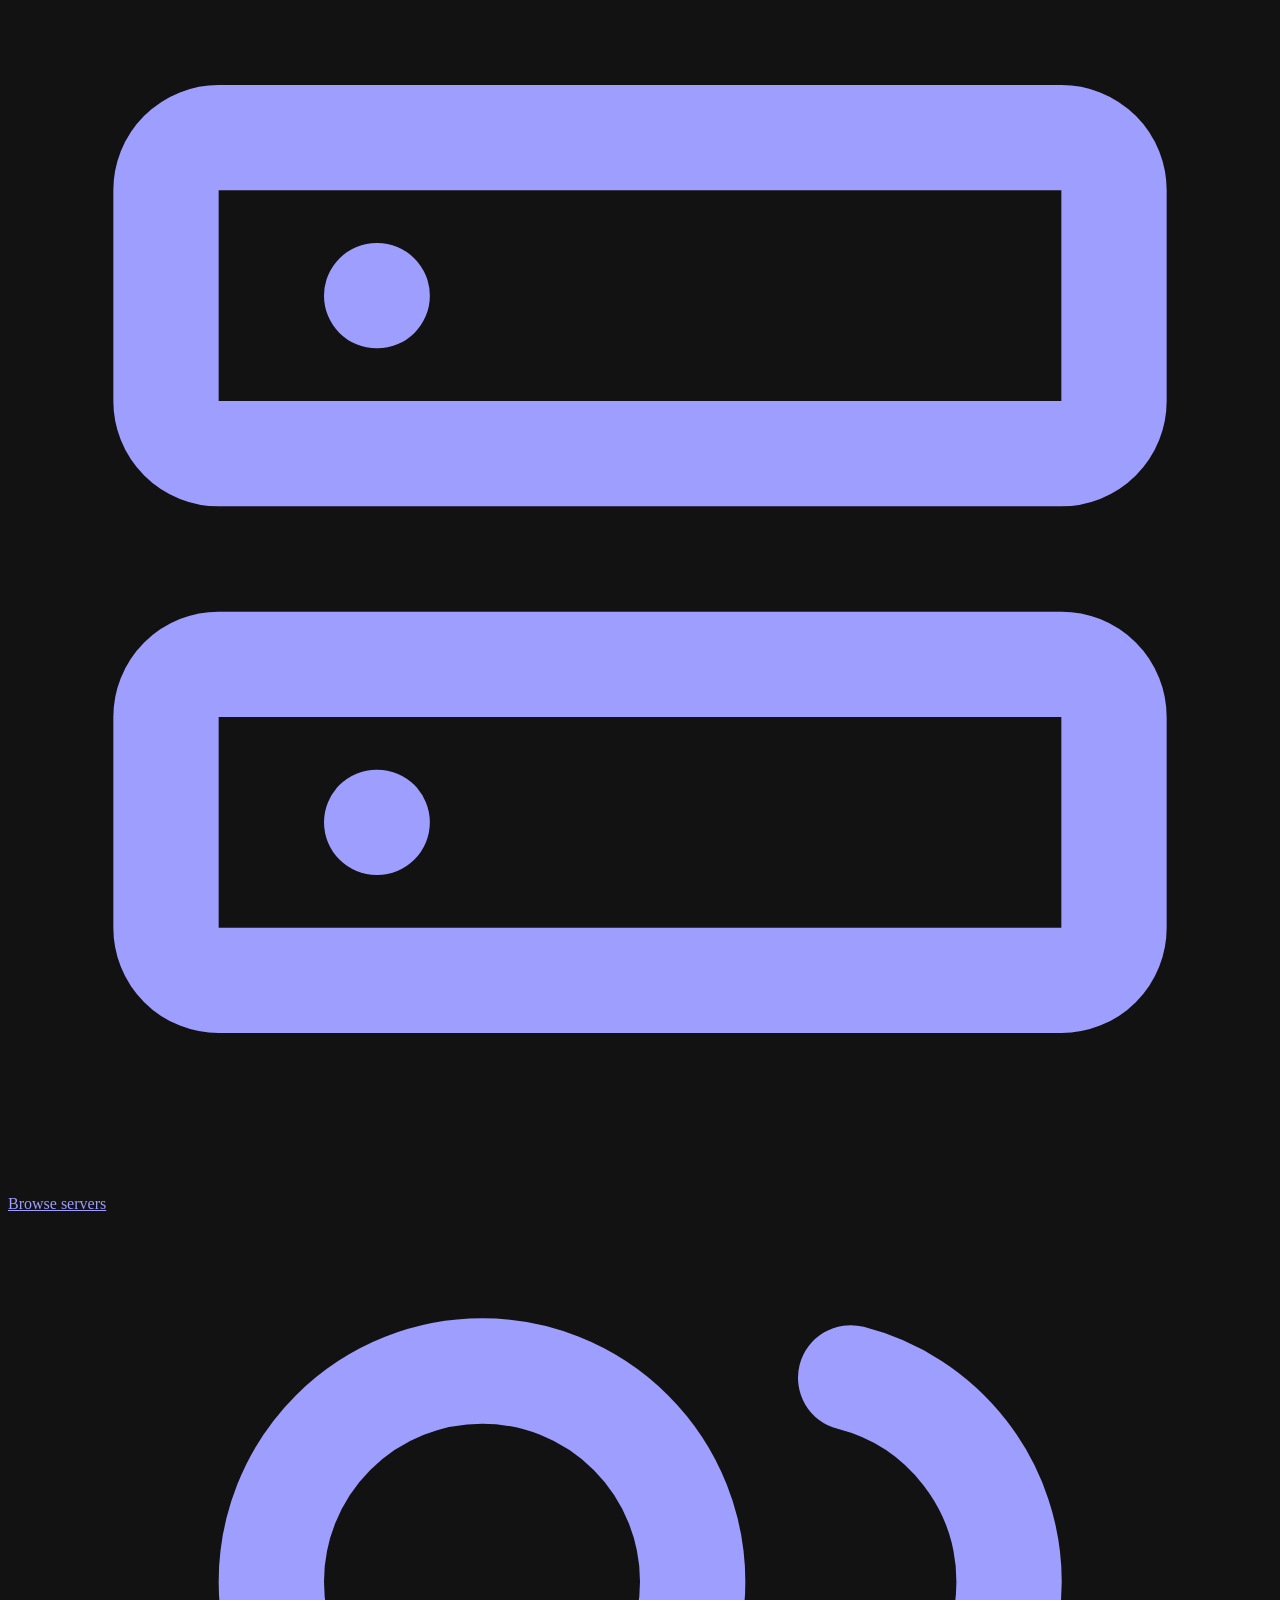
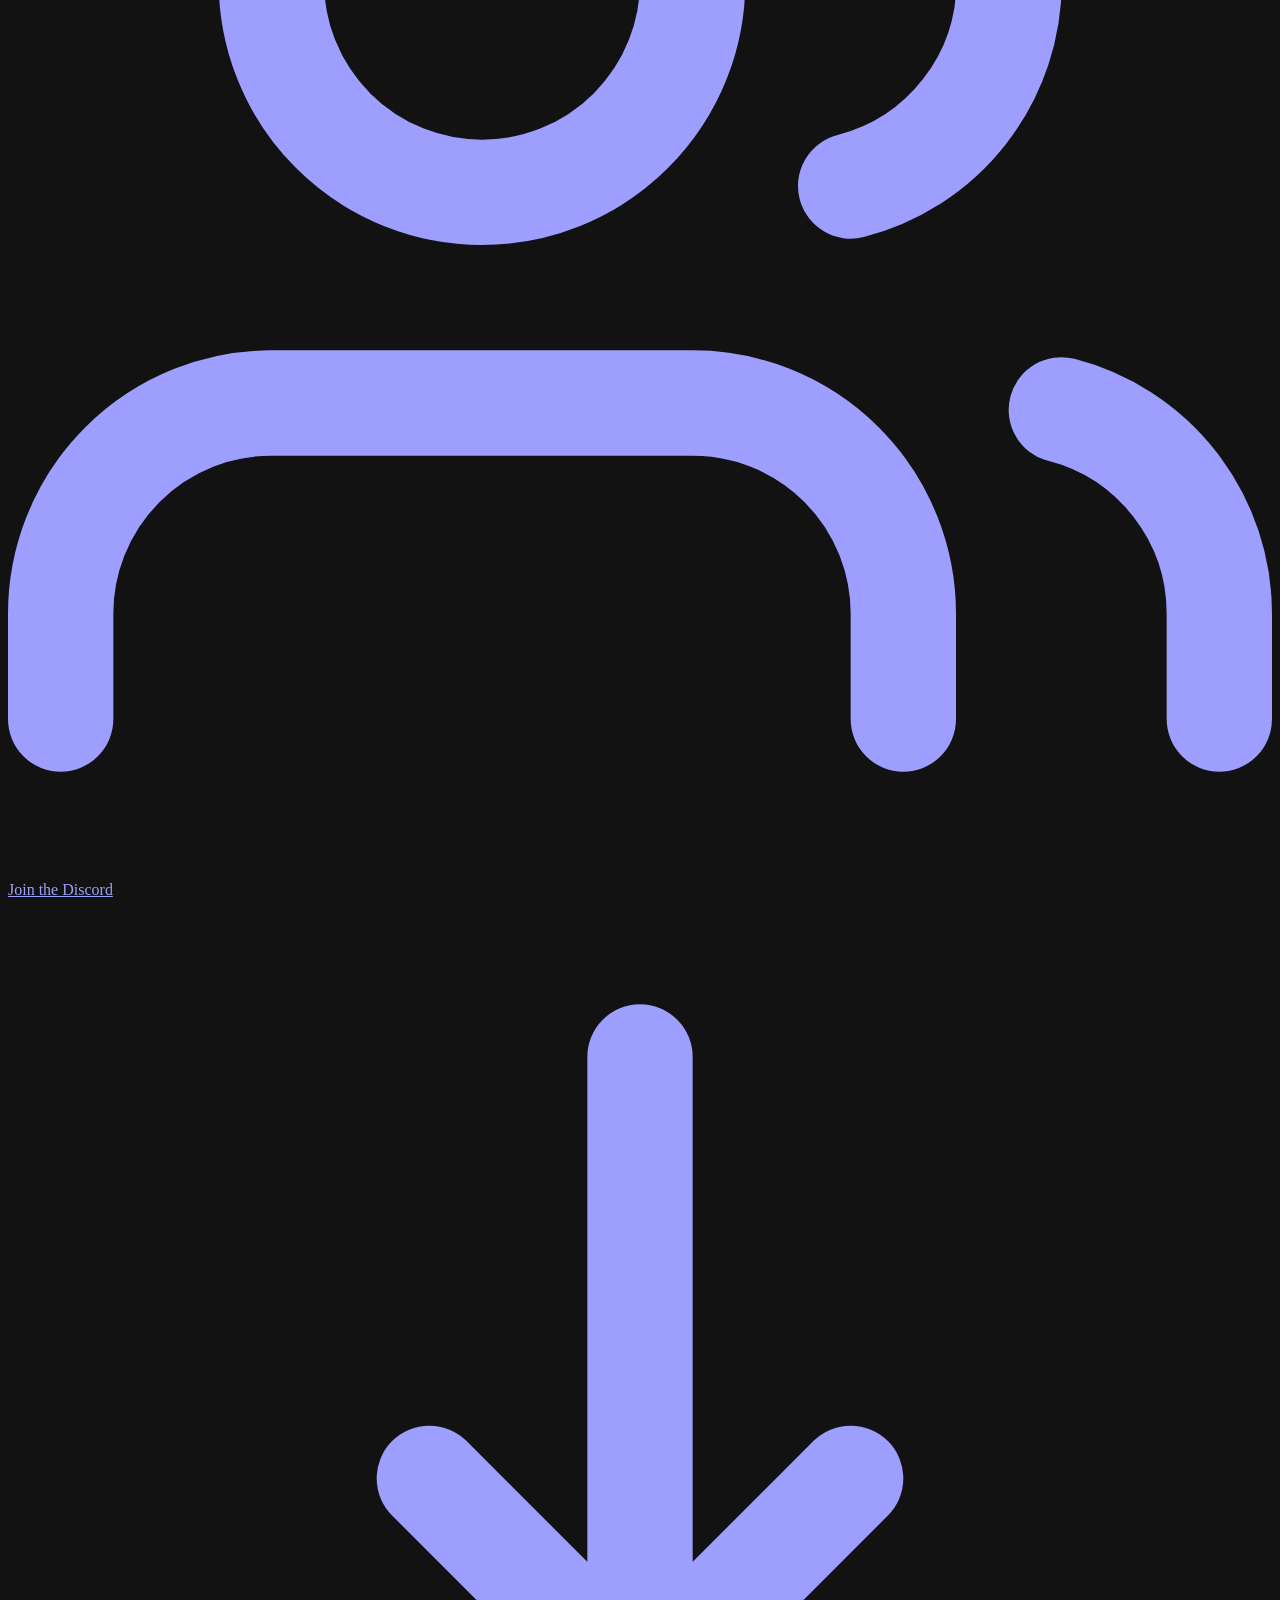
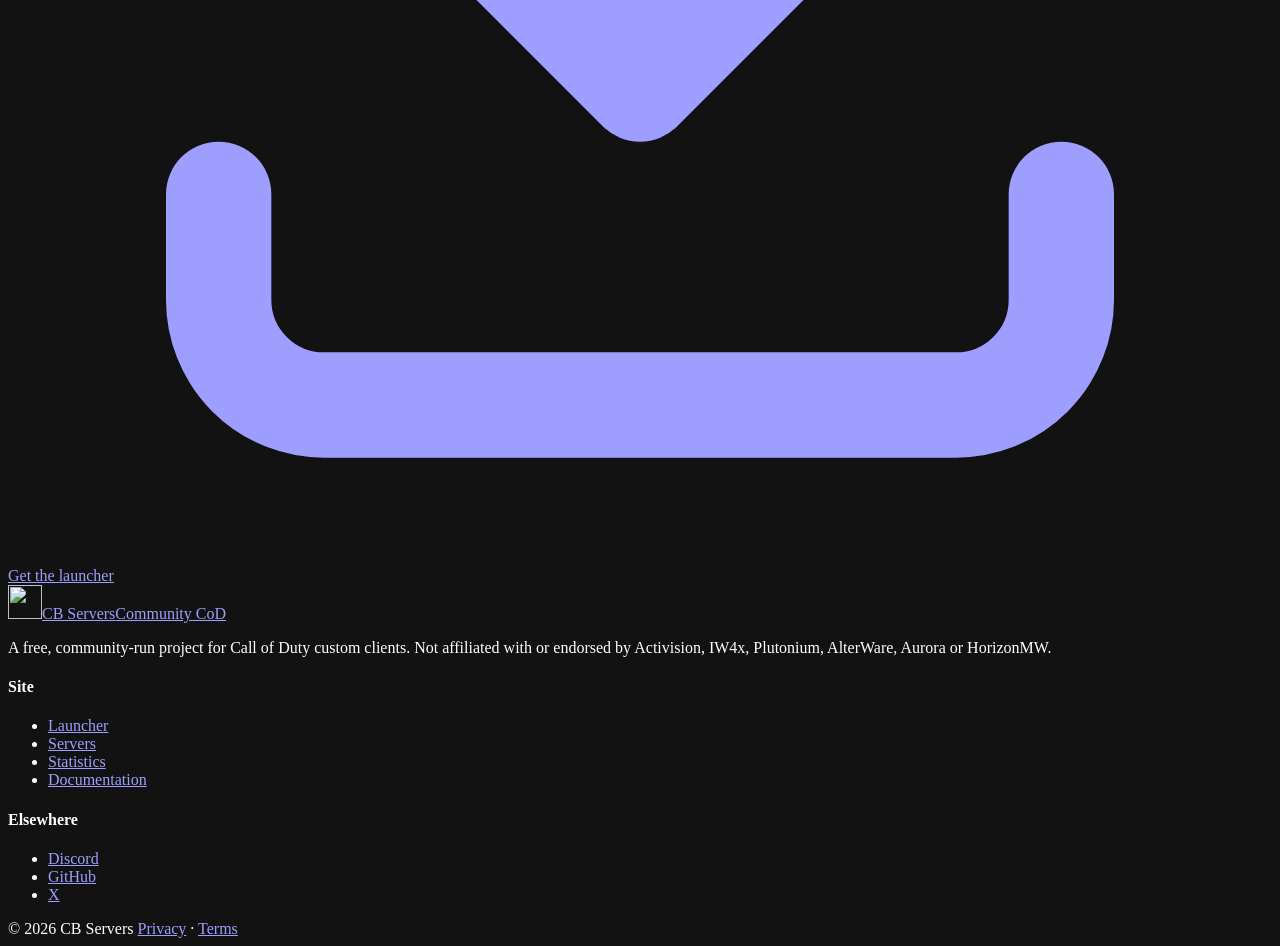
==== commit cb5d842d: "some changes" ====
--- a/site/index.html
+++ b/site/index.html
@@ -45,8 +45,8 @@
   <section class="hero hero-center">
     <div class="wrap">
       <div class="hero-copy">
-        <h1>Classic COD,<br><span class="accent">played together.</span></h1>
-        <p class="lead">CB Servers is a community built around the classic COD games. We host trickshot and gun game servers across the community clients, and we make the launcher that gets you into them.</p>
+        <h1>CB <span class="accent">Servers</span></h1>
+        <p class="lead">A community built around the classic COD games. We host trickshot and gun game servers across the community clients, and make the launcher that gets you into them.</p>
         <div class="hero-actions">
           <a class="btn" href="#servers">
             <svg viewBox="0 0 24 24" fill="none" stroke="currentColor" stroke-width="2" stroke-linecap="round" stroke-linejoin="round"><rect x="3" y="4" width="18" height="6" rx="1"/><rect x="3" y="14" width="18" height="6" rx="1"/><path d="M7 7h.01M7 17h.01"/></svg>
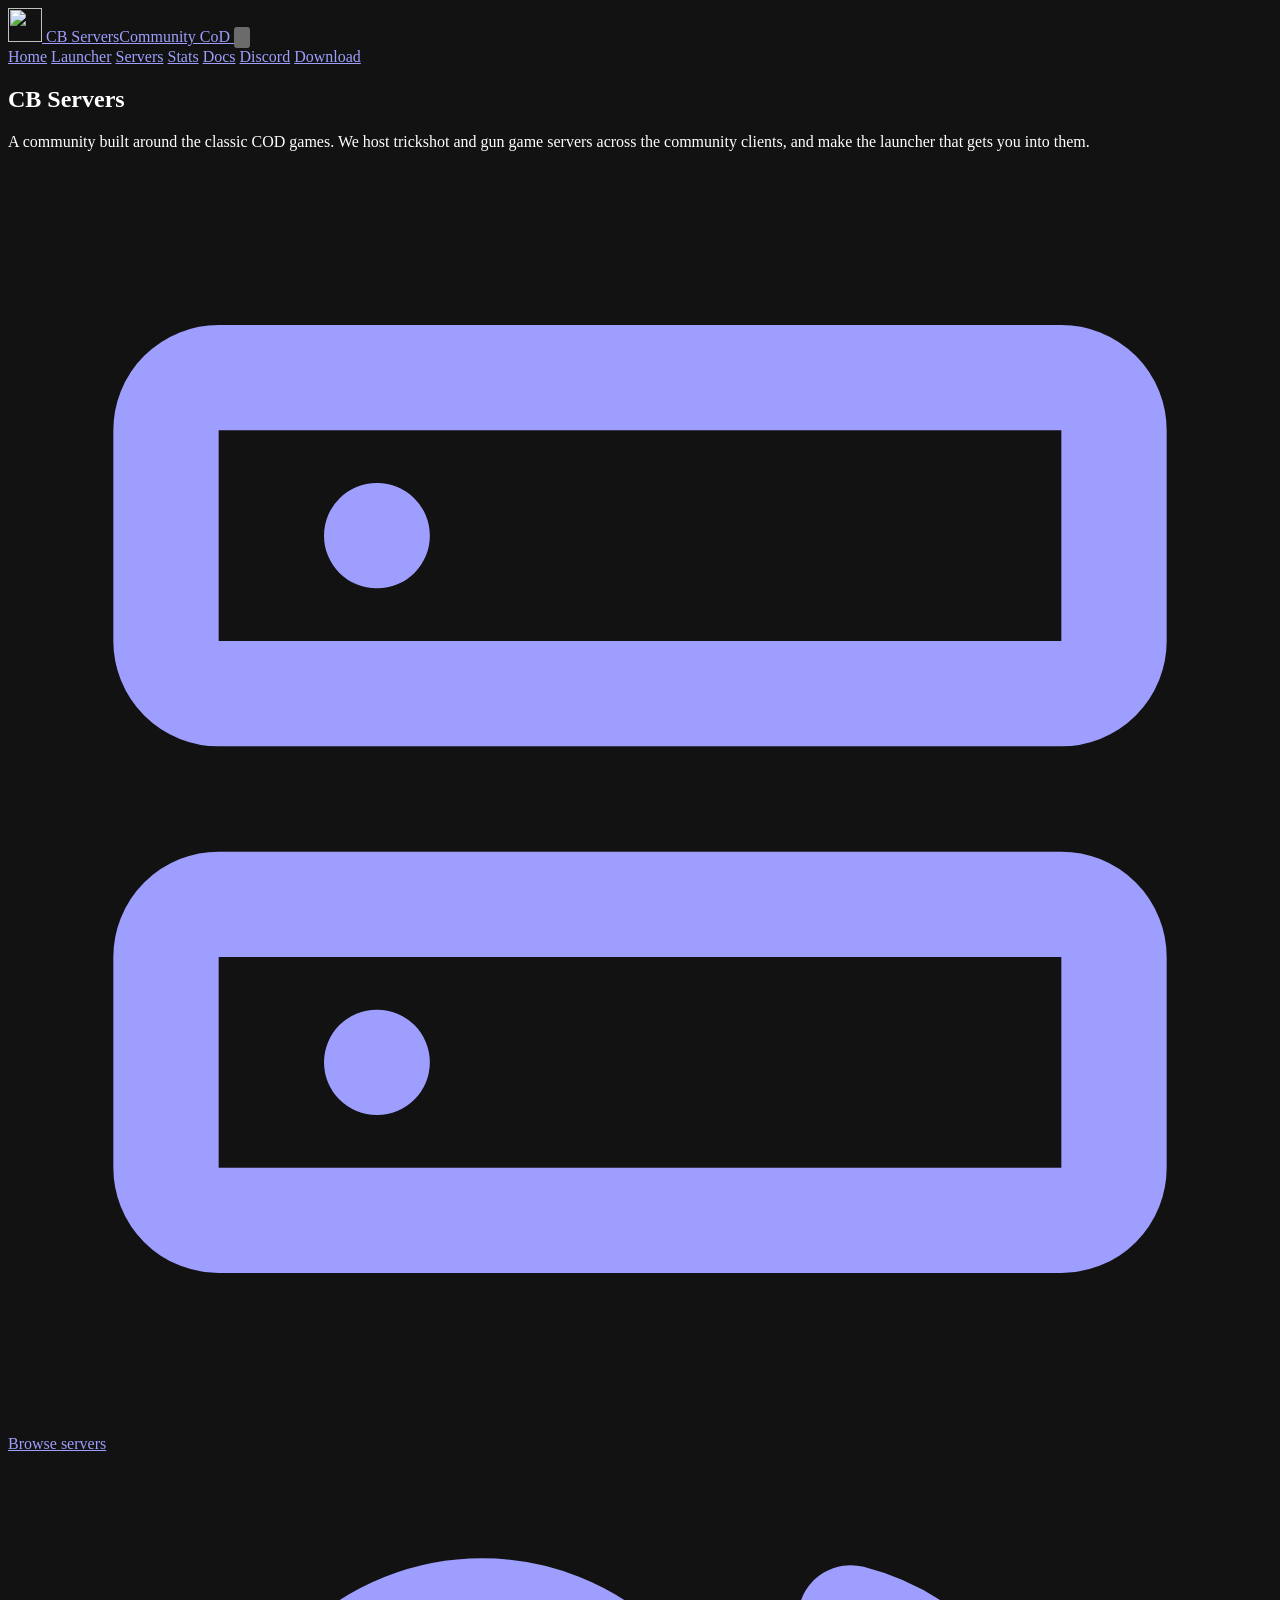
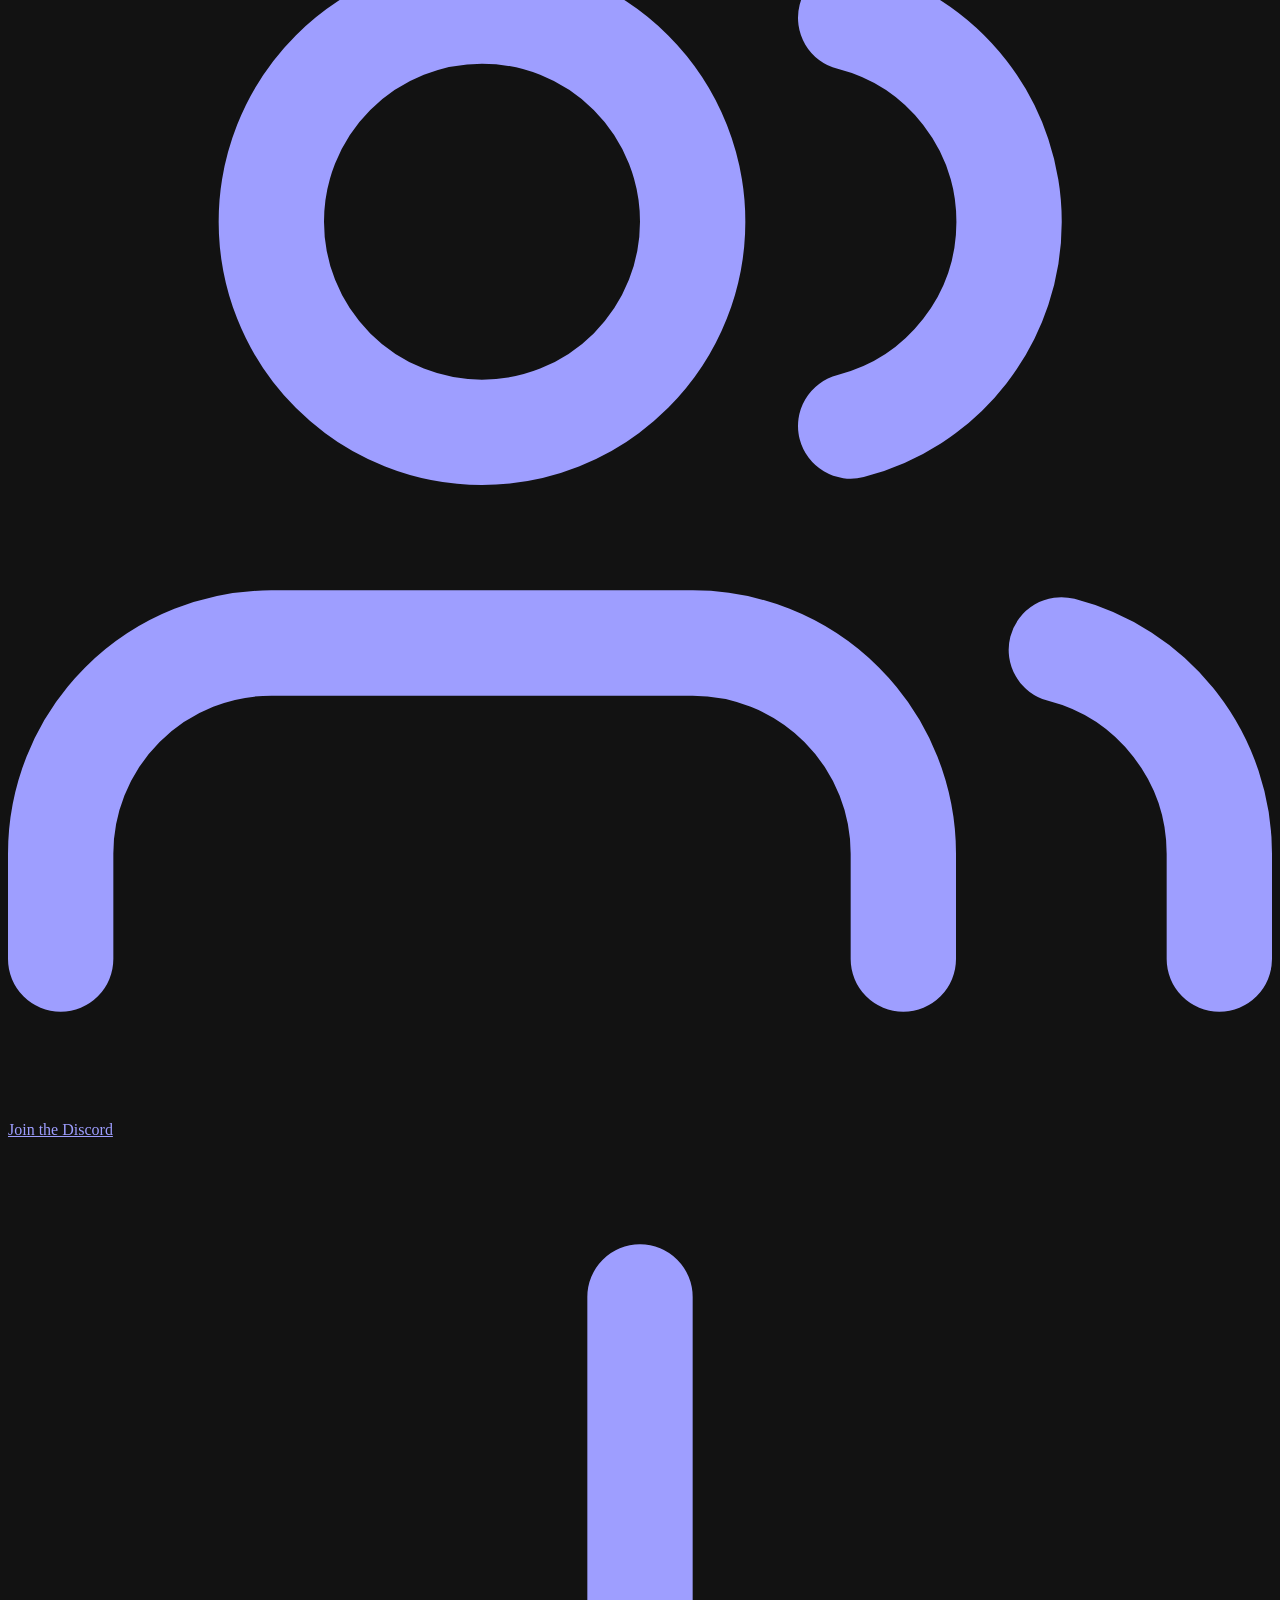
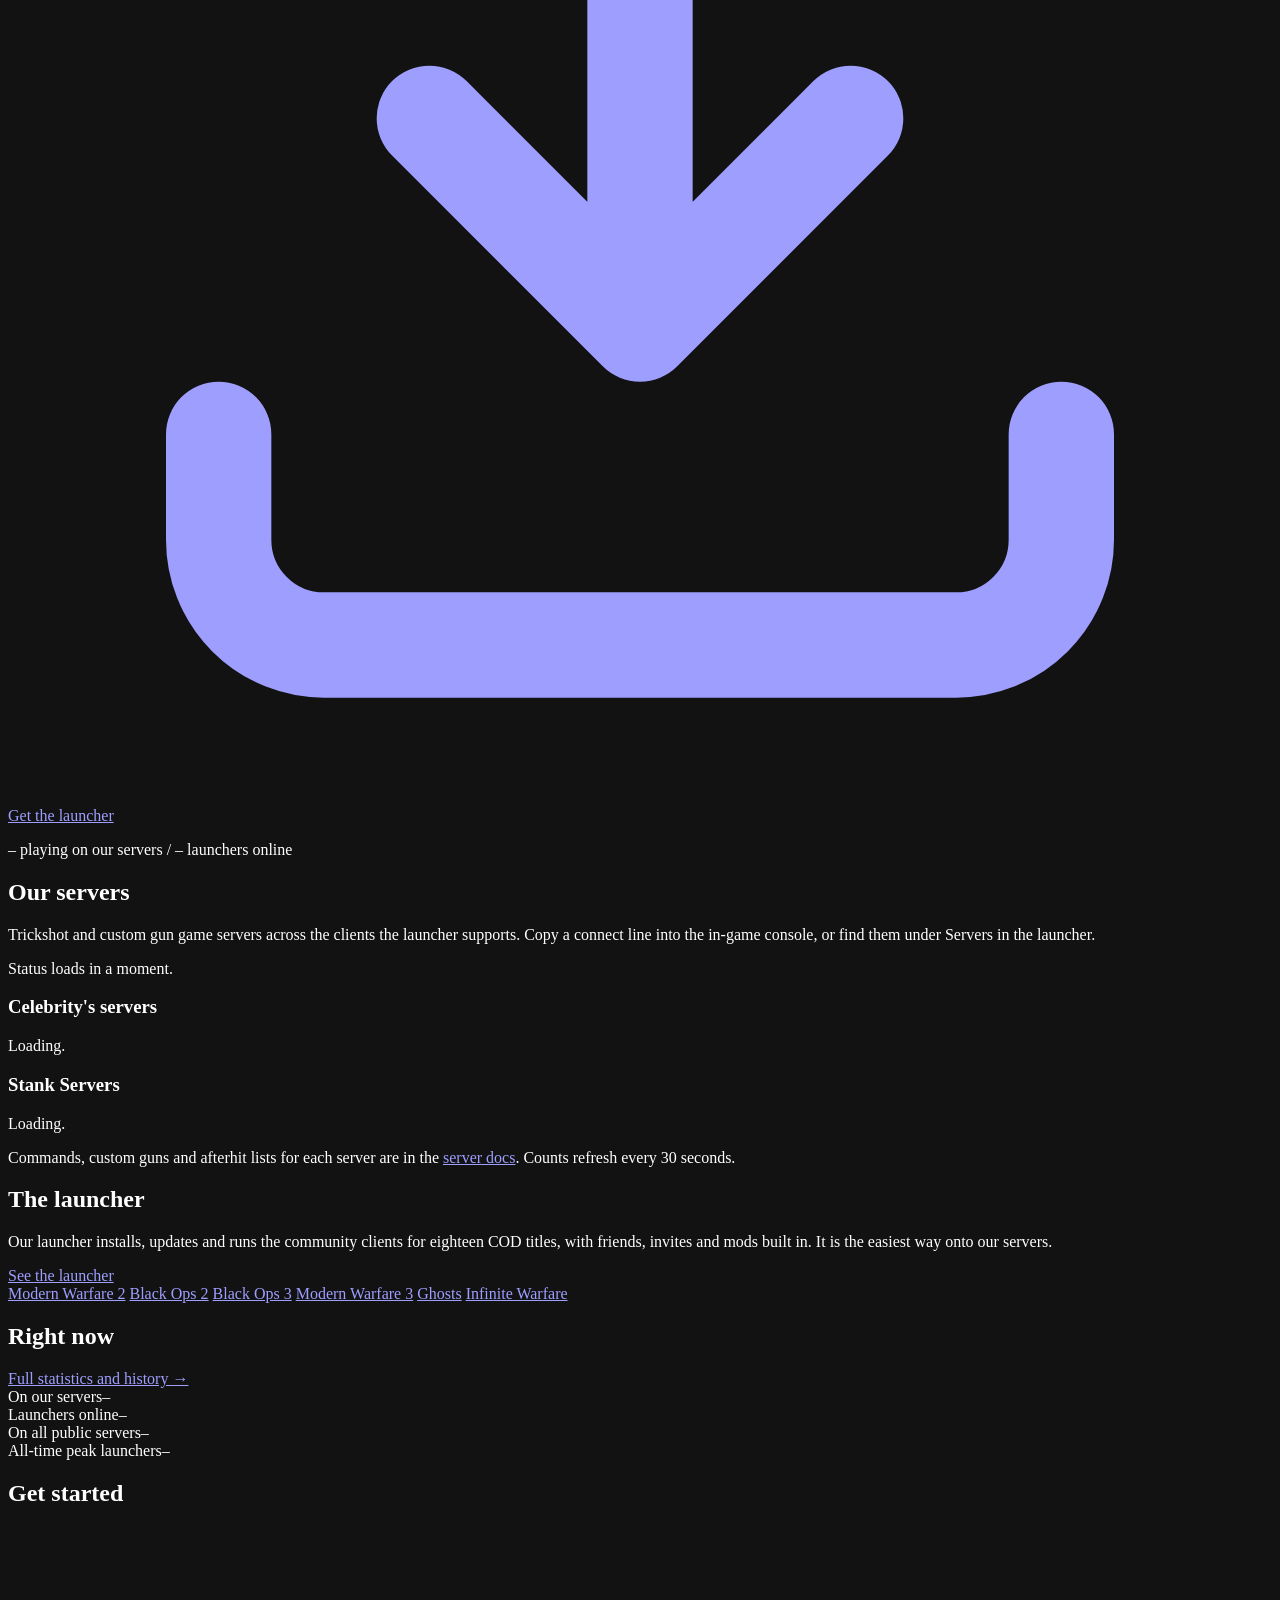
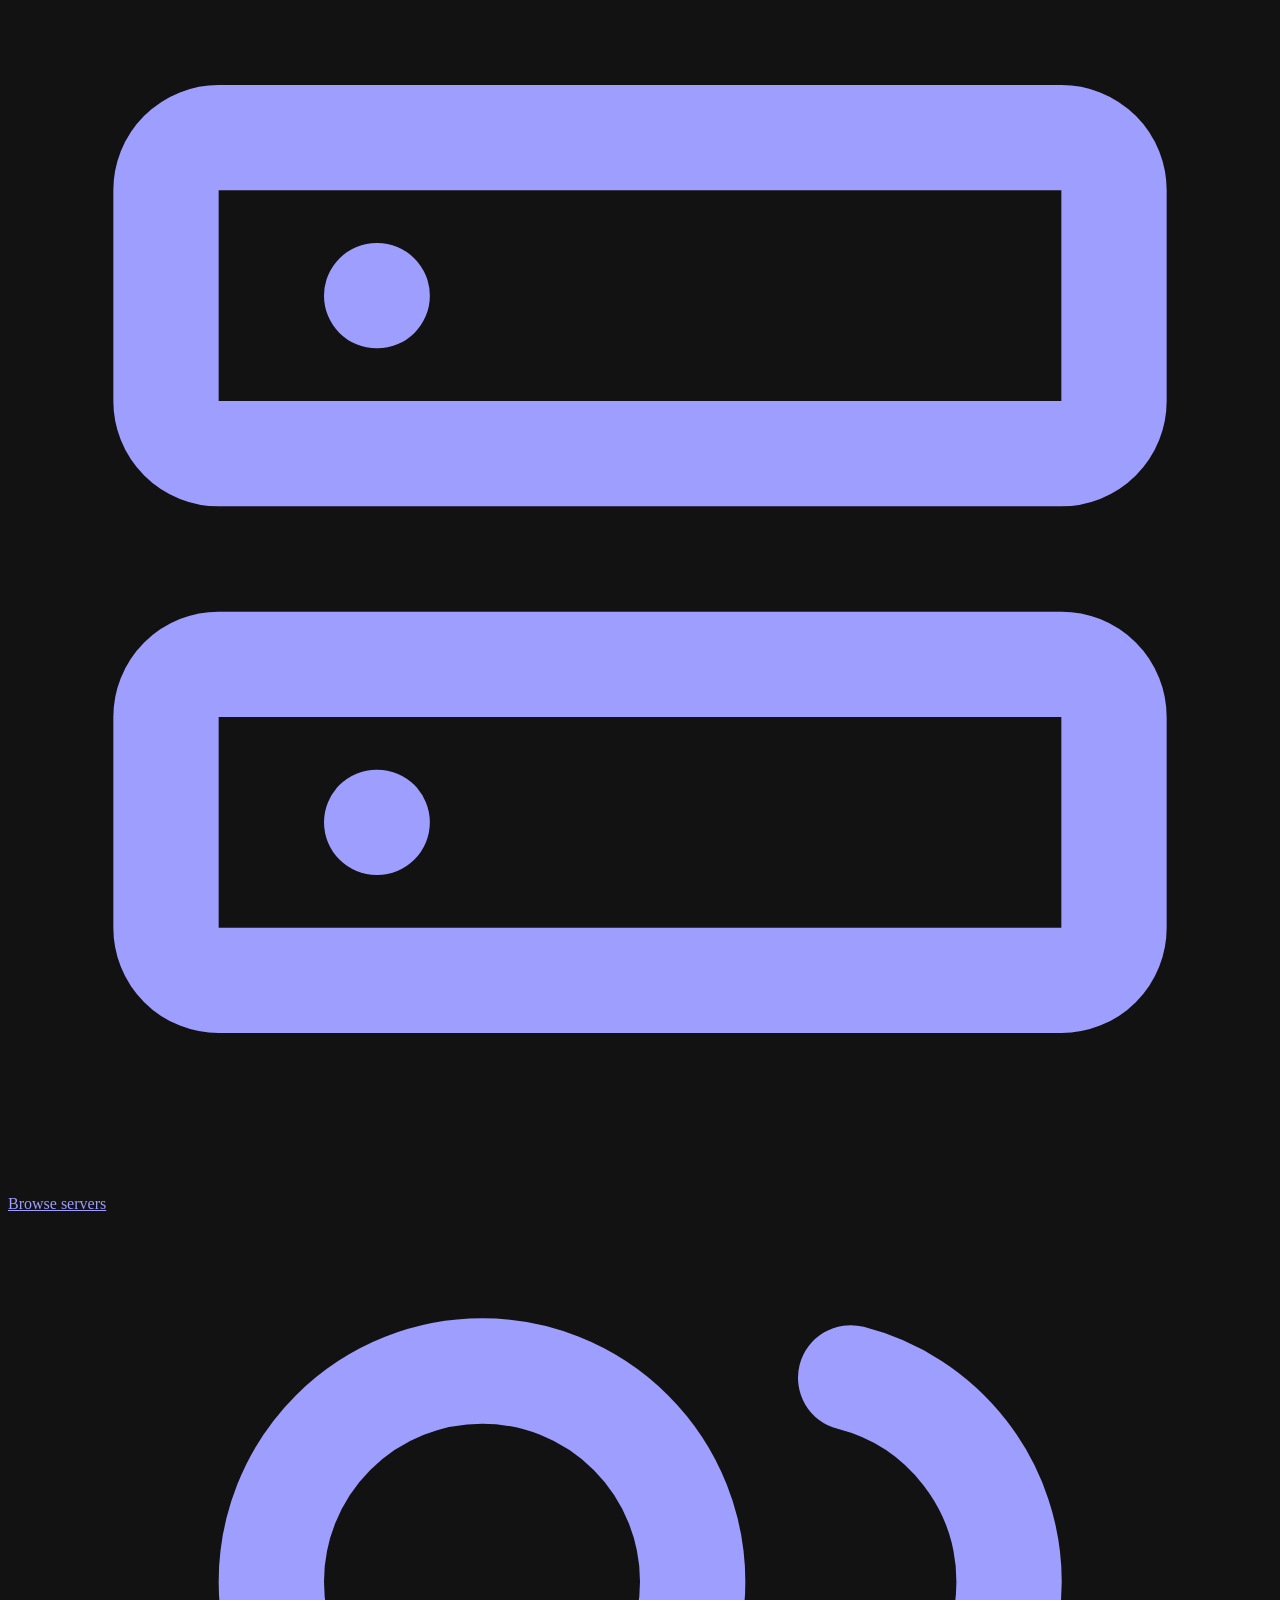
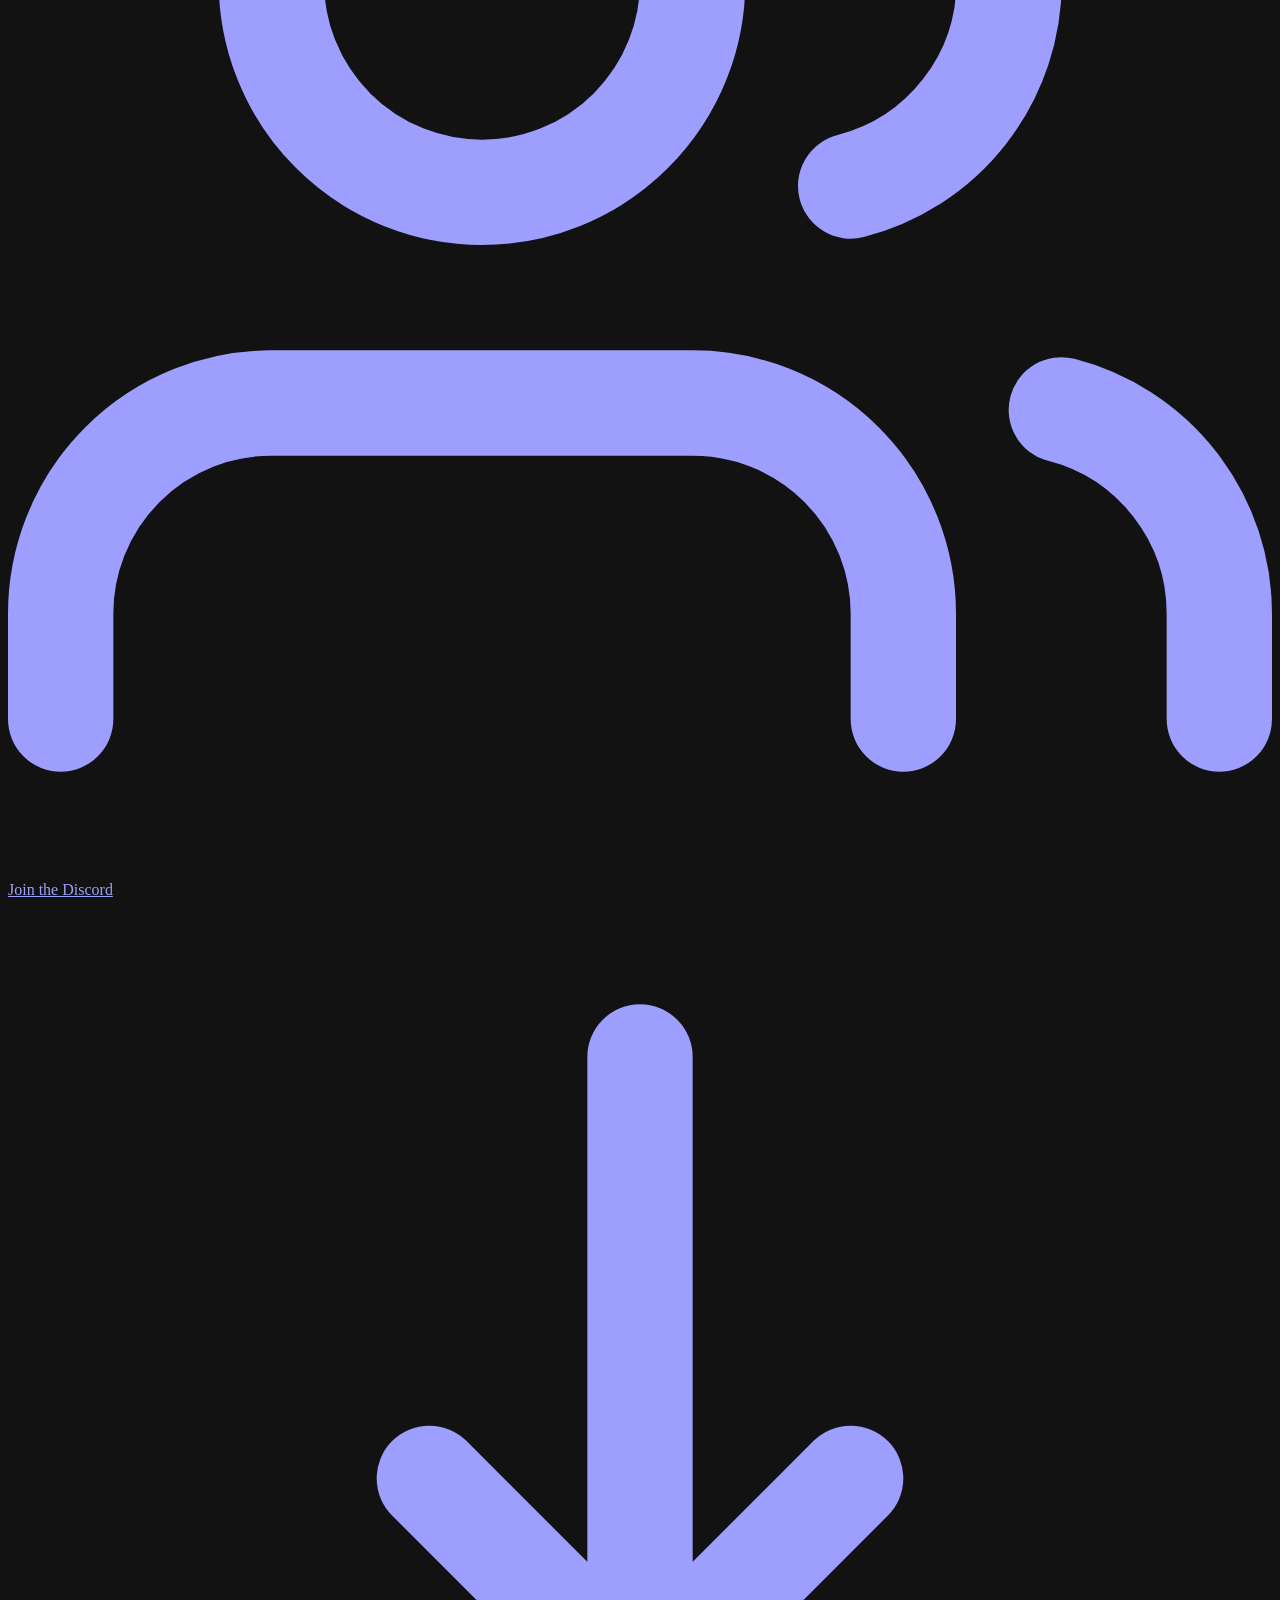
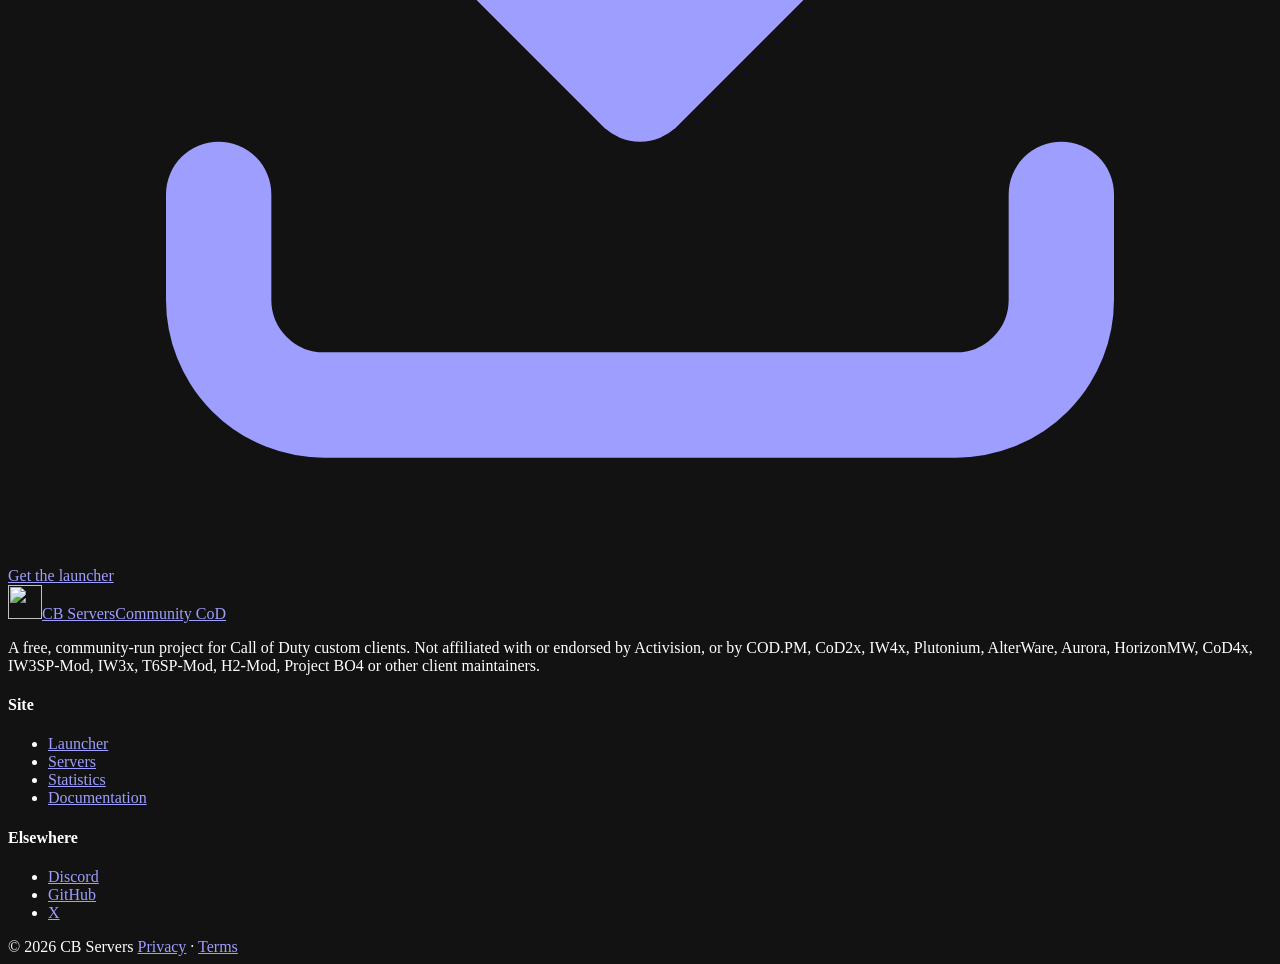
==== commit 04d2d136: "update stuff" ====
--- a/site/index.html
+++ b/site/index.html
@@ -81,11 +81,11 @@
         <span class="aside" id="servers-updated">Status loads in a moment.</span>
       </div>
       <div class="server-groups">
-        <div class="server-group" data-source="https://servers.brad.stream/api/status" data-features="Save/Load &amp; OOM">
+        <div class="server-group" data-source="https://servers.brad.stream/api/server" data-features="Save/Load &amp; OOM">
           <h3 class="server-group-title">Celebrity's servers</h3>
           <div class="servers" data-list><p class="servers-empty">Loading.</p></div>
         </div>
-        <div class="server-group" data-source="https://stank.brad.stream/api/status" data-host="us.cbservers.xyz" data-features="Random weapons &amp; events">
+        <div class="server-group" data-source="https://stank.brad.stream/api/server" data-host="us.cbservers.xyz" data-features="Random weapons &amp; events">
           <h3 class="server-group-title">Stank Servers</h3>
           <div class="servers" data-list><p class="servers-empty">Loading.</p></div>
         </div>
@@ -159,7 +159,7 @@
   <div class="wrap">
     <div>
       <a class="brand" href="/"><img src="/assets/img/logo.png" alt="" width="34" height="34"><span><span class="brand-title">CB Servers</span><span class="brand-sub">Community CoD</span></span></a>
-      <p>A free, community-run project for Call of Duty custom clients. Not affiliated with or endorsed by Activision, IW4x, Plutonium, AlterWare, Aurora or HorizonMW.</p>
+      <p>A free, community-run project for Call of Duty custom clients. Not affiliated with or endorsed by Activision, or by COD.PM, CoD2x, IW4x, Plutonium, AlterWare, Aurora, HorizonMW, CoD4x, IW3SP-Mod, IW3x, T6SP-Mod, H2-Mod, Project BO4 or other client maintainers.</p>
     </div>
     <div>
       <h4>Site</h4>
